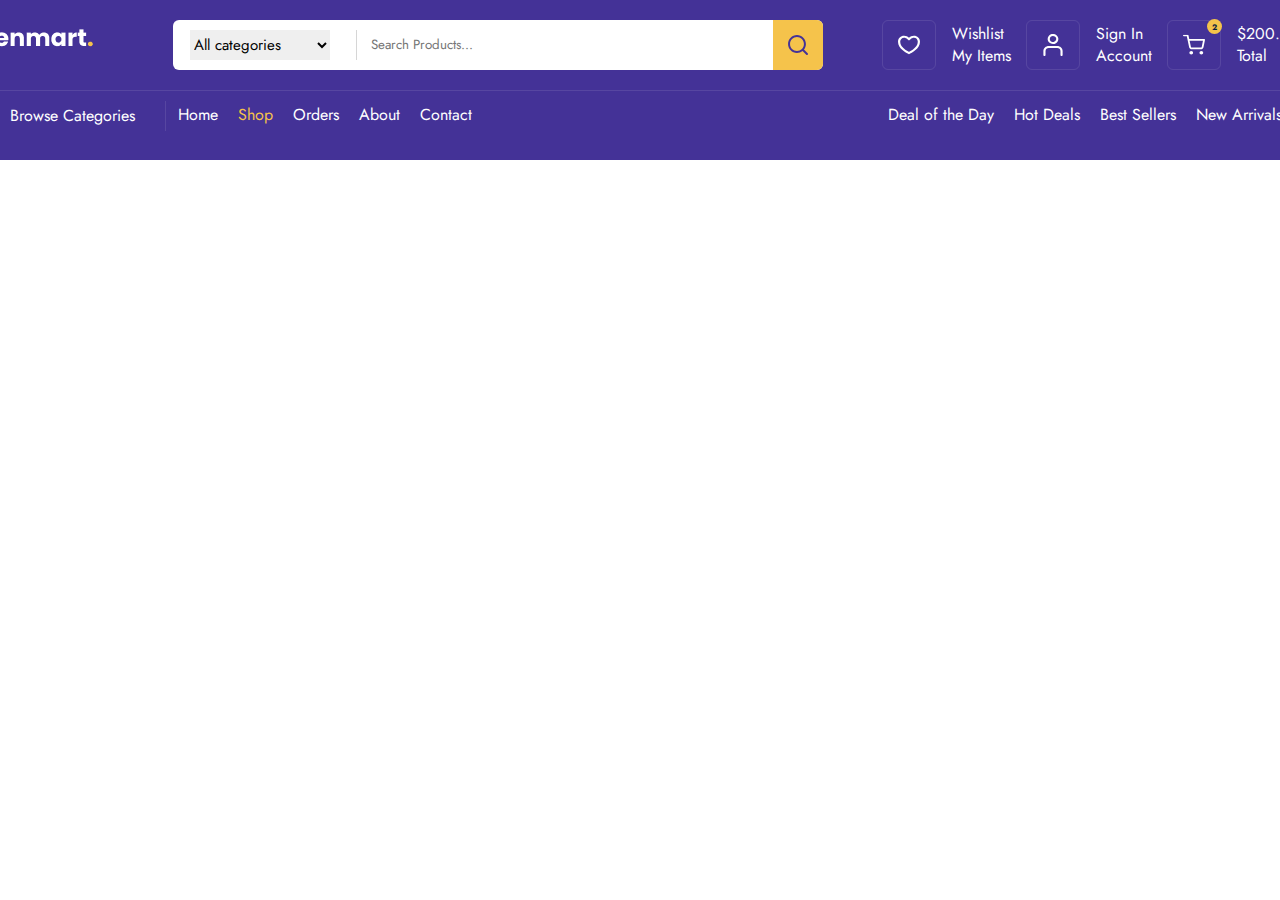
==== index.html @ 422a4bf3 "o'zgartirdim" ====
<!DOCTYPE html>
<html lang="en">
  <head>
    <meta charset="UTF-8" />
    <meta name="viewport" content="width=device-width, initial-scale=1.0" />
    <title>Zenmart</title>
    <link rel="stylesheet" href="./public/css/command.css" />
    <link rel="preconnect" href="https://fonts.googleapis.com">
<link rel="preconnect" href="https://fonts.gstatic.com" crossorigin>
<link href="https://fonts.googleapis.com/css2?family=Bona+Nova+SC:ital,wght@0,400;0,700;1,400&family=Dancing+Script:wght@400..700&family=Jost:ital,wght@0,100..900;1,100..900&family=Roboto:ital,wght@0,100..900;1,100..900&display=swap" rel="stylesheet">
    <link rel="stylesheet" href="./public/css/home.css" />
    
  </head>
  <body>
    <div class="navbar_frame">
      <div class="container">
        <div class="navbar_top">
          <a href="">
            <img src="./zenmart_products/images/icons/logo.png" alt="" />
          </a>
          <div class="nav_search_frame">
            <div class="search_box">
              <div class="category_list">
                <select>
                  <option value="" selected>All categories</option>
                  <option value="">Computer</option>
                </select>
              </div>
              <input type="search" placeholder="Search Products..." />
            </div>
            <div class="search_icon_box">
              <img src="./public/images/search.svg" alt="">
            </div>
          </div>
          <div class="nav_top_menu">
            <a href="">
              <div class="top_menu_box">
                <div class="box_icon_box">
                  <img src="./public/images/heart.svg" alt="">
                </div>
                <div class="box_info_box">
                  <span>Wishlist</span>
                  <strong>My Items</strong>
                </div>
              </div>
            </a> <a href="">
              <div class="top_menu_box">
                <div class="box_icon_box">
                  <img src="./public/images/icon.svg" alt="">
                </div>
                <div class="box_info_box">
                  <span>Sign In</span>
                  <strong>Account</strong>
                </div>
              </div>
            </a> <a href="">
              <div class="top_menu_box">
                <div class="box_icon_box">
                  <div class="basket_count">2</div>
                  <img src="./public/images/cart.svg" alt="">
                </div>
                <div class="box_info_box">
                  <span>$200.99</span>
                  <strong>Total</strong>
                </div>
                </div>
              </div>
          </div>
          <div class="navbar_bott">
            <div class="navbar_bott_menu_box">
              <div class="browse_box">
                <img src="./public/images/Group 44.svg" alt="">
                <span>Browse Categories</span>
              </div>
              <div class="navbar_route_menu">
                <div class="route_menu">
                  <a href="">Home</a>
                </div>
                <div class="route_menu">
                  <a href="" class="active">Shop</a>
                </div>
                <div class="route_menu">
                  <a href="">Orders</a>
                </div>
                <div class="route_menu">
                  <a href="">About</a>
                </div>
                <div class="route_menu">
                  <a href="">Contact</a>
                </div>
              </div>
              <div class="sorting_menu">
                <span>Deal of the Day</span>
                <span>Hot Deals</span>
                <span>Best Sellers</span>
                <span>New Arrivals</span>
              </div>
            </div>
            </div>
          </div>
        </div>
      </div>
   </body>
</html>
---- public/css/command.css ----
html,
body {
  margin: 0;
  peding: 0;
}

a{
    text-decoration: none;
}

p{
    margin: 0;
}
---- public/css/home.css ----
.navbar_frame{
    position: relative;
    width: 100%;
    height: 160px;

    display: flex;
    flex-direction: column;
    align-items: center;
    
    background: rgb(68, 50, 151);
}

.container{
    position: relative;
    padding: 20px 0px 14px;
    width: 1320px;
    height: auto;
    
    display: flex;
    flex-direction:column;
}

.navbar_top{
    width: 100%;
    height: 50px;

    display: flex;
    flex-direction: row;
}


.navbar_top > a img{
    margin-right: 76px;
    width: 117px;
    height: 36px;
}

.navbar_top .nav_search_frame{
    width: 650px;
    height: 50px;

    display: flex;
    flex-direction: row;
    align-items: center;
    border-radius: 6px;

    background: #fff;
}

.navbar_top .search_box{
    padding: 10px 17px;
    width: auto;
    height: auto;
    
    display: flex;
    flex-direction: row;
    align-items: center;
}

.search_box .category_list{
    width: 166px;
    height: 30px;

    display: flex;
    flex-direction: row;
    align-items: center;

    border-right: 1px solid rgb(214, 214, 214);
}

.category_list select{
    width: 140px;
    height: 30px;

    border: none;
    outline: none;

    font-family: Jost;
    font-size: 15px;
    font-weight: 400;
    line-height: 22px;
    letter-spacing: 0%;
    text-align: left

    color: rgb(4, 30, 66);
}

.search_box input{
    width: 387px;
    height: 22px;
    margin-left: 12px;
    border: none;
    outline: none;

    font-family: Jost;
    ont-size: 15px;
    font-weight: 400;
    line-height: 22px;
    etter-spacing: 0%;
    text-align: left;
    
    color: rgb(98, 105, 116);
}

.nav_search_frame .search_icon_box{
    width: 50px;
    height: 50px;
    border-radius: 0px 6px 6px 0px;
    display: flex;

    justify-content: center;
    align-items: center;
    background:#F5C34B; 
}

.search_icon_box img{
    width: 20px;
    height: 20px;
}

.navbar_top .nav_top_menu{
    margin-left: 59px;
    width: 416px;
    height: 50px;


    display: flex;
    flex-direction: row;
    justify-content: space-between;
}

.nav_top_menu .top_menu_box{
    display: flex;
    flex-direction: row;
    align-items: center;
    cursor: pointer;
}

.top_menu_box .box_icon_box{
    position: relative;
    margin-right: 16px;
    width: 54px;
    height: 50px;

    display: flex;
    justify-content: center;
    align-items: center;

    box-sizing: border-box;
    border-radius: 6px;
    border: 1px solid rgba(255, 255, 255, 0.1);
}

.box_icon_box img{
    width: 22px;
    height: 22px;
}

.top_menu_box .box_info_box{
    display: flex;
    flex-direction: column;
}

.box_info_box span {
font-family: Jost;
font-size: 16px;
font-weight: 400;
line-height: 22px;
letter-spacing: 0%;
text-align: left;

color: rgb(255, 255, 255);
}

.box_info_box strong{
    font-family: Jost;
    font-size: 16px;
    font-weight: 400;
    line-height: 22px;
    letter-spacing: 0%;
    text-align: left;

    color: rgb(255, 255, 255);
}

.box_icon_box .basket_count{
    position: absolute;
    width:15px;
    height: 15px;
    top: -2px;
    right: -2px;

    display: flex;
    align-items: center;
    justify-content: center;
    border-radius: 50%;

    
    font-family: Jost;
    font-size: 8px;
    font-weight: 700;
    line-height: 10px;
    letter-spacing: 0%;
    text-align: left;

    color: rgb(11, 30, 64);
    background: rgb(245, 195, 75);
}

              /* NAVBAR_BOTT*/

    .navbar_bott{
        margin-top: 20px;
        width: 100%;
        height: 40px;

        display: flex;
        flex-direction: row;

        border-top: 1px solid #5746a1;
    }    
    
    .navbar_bott .navbar_bott_menu_box{
        margin-top: 10px;
        width: auto;
        height: auto;

        display: flex;
        flex-direction: row;
    }

    .navbar_bott_menu_box .browse_box{
        width: 185px;
        height: 30px;

        display: flex;
        flex-direction: row;
        align-items: center;

        border-right: 1px solid  #5746a1;
    }

    .browse_box img{
        margin-right: 10px;
        width: 20px;
        height: 18px;
    }

    .browse_box span{
        font-family: Jost;
        font-size: 16px;
        font-weight: 400;
        line-height: 28px;
        letter-spacing: 0%;
        text-align: left;  

        color: rgb(255, 255, 255);
    }

    .navbar_bott_menu_box .navbar_route_menu{
        margin-left: 12px;
        width: 690px;
        display: flex;
        flex-direction: row;
    }

    .navbar_route_menu .route_menu{
        margin-right: 20px;
        width: auto;
        height: 41px;

        display: flex;
    }

    .route_menu a{
        font-family: Jost;
        font-size: 16px;
        font-weight: 400;
        line-height: 28px;
        letter-spacing: 0%;
        text-align: left;

        color: rgb(255, 255, 255);
}

.route_menu a.active{
    color: #f5c34b;
    }

    .navbar_bott_menu_box .sorting_menu{
        display: flex;
        flex-direction: row;
    }

    .sorting_menu span{
        margin-left: 20px;
        font-family: Jost;
        font-size: 16px;
        font-weight: 400;
        line-height: 28px;
        letter-spacing: 0%;
    
        color: rgb(255, 255, 255)
    }
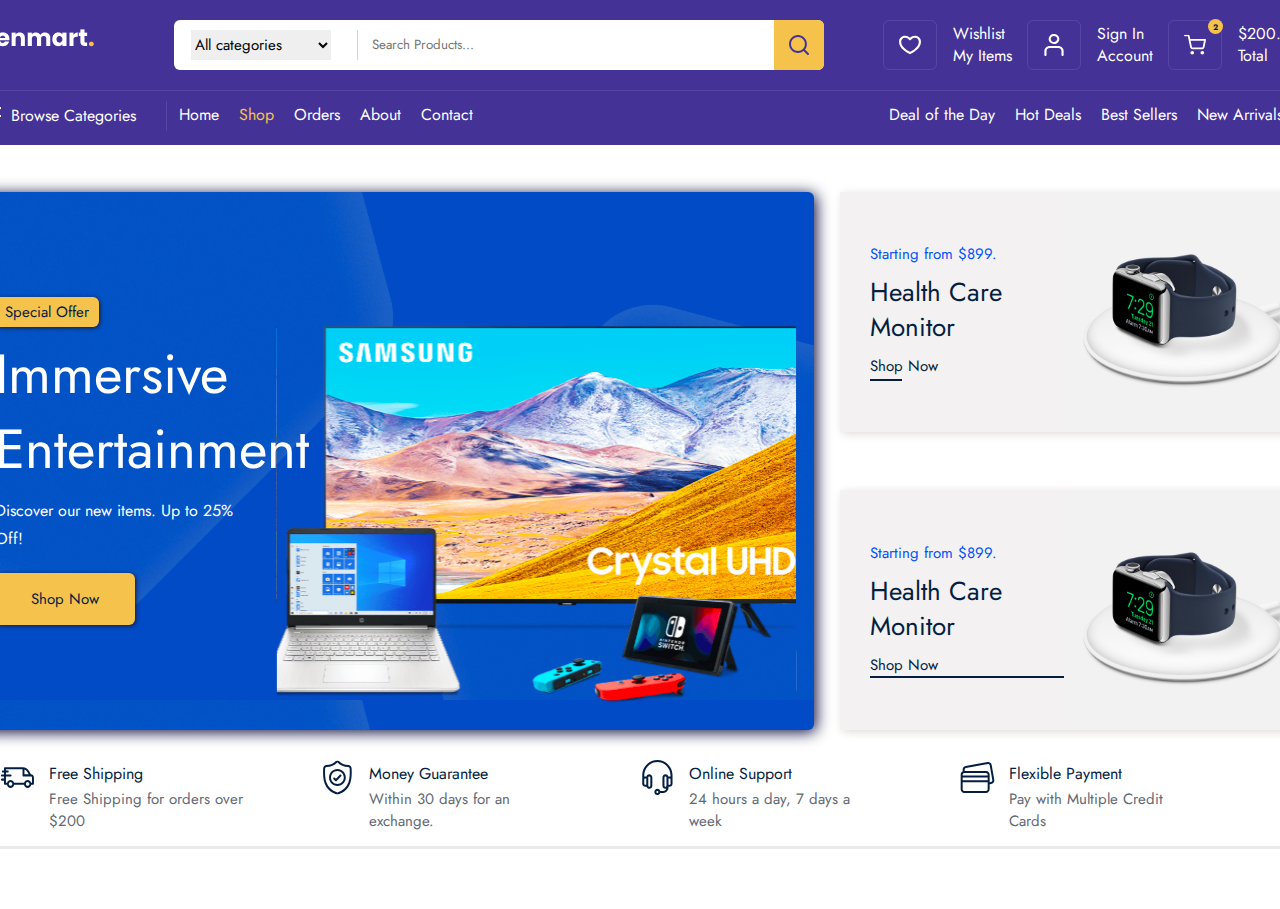
==== commit 65d6b99a: "feat: completed service section viwe" ====
--- a/index.html
+++ b/index.html
@@ -9,7 +9,7 @@
 <link rel="preconnect" href="https://fonts.gstatic.com" crossorigin>
 <link href="https://fonts.googleapis.com/css2?family=Bona+Nova+SC:ital,wght@0,400;0,700;1,400&family=Dancing+Script:wght@400..700&family=Jost:ital,wght@0,100..900;1,100..900&family=Roboto:ital,wght@0,100..900;1,100..900&display=swap" rel="stylesheet">
     <link rel="stylesheet" href="./public/css/home.css" />
-    
+    <link rel="stylesheet" href="./public/css/command.css"/>
   </head>
   <body>
     <div class="navbar_frame">
@@ -100,5 +100,79 @@
           </div>
         </div>
       </div>
+      </div>
+      <div class="home_page">
+        <div class="header_frame">
+          <div class="container">
+            <div class="header_left">
+              <div class="header_content">
+                <div>
+                  Special Offer
+                </div>
+                <span>Immersive Entertainment</span>
+                <p>Discover our new items. Up to 25% <br> Off!</p>
+                <a href="">Shop Now</a>
+                <img src="./zenmart_products/images/icons/header_img.svg" alt="">
+              </div>
+            </div>
+            <div class="header_right">
+              <div class="header_box">
+                <div class="box_left">
+                  <span>Starting from $899.</span>
+                  <p>Health Care <br>Monitor</p>
+                  <a href="">Shop Now</a>
+                  <div class="bottom_line"></div>
+                </div>
+                <div class="box_right">
+                  <img src="./zenmart_products/images/icons/smart_watch.svg" alt="">
+                </div>
+              </div>
+              <div class="header_box">
+                <div class="box_left">
+                  <span>Starting from $899.</span>
+                  <p>Health Care <br>Monitor</p>
+                  <a href="">Shop Now</a>
+                  <div class="bottom_line2"></div>
+                </div>
+                <div class="box_right">
+                  <img src="./zenmart_products/images/icons/smart_watch.svg" alt="">
+                </div>
+              </div>
+            </div>
+          </div>
+        </div>
+        <div class="service_frame">
+          <div class="container">
+            <div class="service_box">
+              <img src="./zenmart_products/images/icons/track.svg" alt="">
+              <div class="service_content">
+                <span>Free Shipping</span>
+                <p>Free Shipping for orders over <br>$200</p>
+              </div>
+            </div>
+            <div class="service_box">
+              <img src="./zenmart_products/images/icons/money_guarantee.svg" alt="">
+              <div class="service_content">
+                <span>Money Guarantee</span>
+                <p>Within 30 days for an <br>exchange.</p>
+              </div>
+            </div>
+            <div class="service_box">
+              <img src="./zenmart_products/images/icons/support.svg" alt="">
+              <div class="service_content">
+                <span>Online Support</span>
+                <p>24 hours a day, 7 days a <br>week</p>
+              </div>
+            </div>
+            <div class="service_box">
+              <img src="./zenmart_products/images/icons/payment.svg" alt="">
+              <div class="service_content">
+                <span>Flexible Payment</span>
+                <p>Pay with Multiple Credit <br>Cards</p>
+              </div>
+            </div>
+          </div>
+        </div>
+      </div>
    </body>
 </html>
--- a/public/css/command.css
+++ b/public/css/command.css
@@ -12,3 +12,311 @@
     margin: 0;
 }
 
+
+.container{
+  position: relative;
+  width: 1320px;
+  height: auto;
+  display: flex;
+}
+
+
+                  /**************NAVBAR***************/
+.navbar_frame{
+  position: relative;
+  width: 100%;
+  height: 145px;
+
+  display: flex;
+  flex-direction: row;
+  justify-content: center;
+  background: rgb(68, 50, 151);
+}
+
+.navbar_frame .container{
+  padding: 20px 0px 14px;
+  flex-direction:column;
+}
+
+.navbar_frame .navbar_top{
+  width: 100%;
+  height: 50px;
+
+  display: flex;
+  flex-direction: row;
+}
+
+
+.navbar_frame .navbar_top > a img{
+  margin-right: 76px;
+  width: 117px;
+  height: 36px;
+}
+
+.navbar_frame .navbar_top .nav_search_frame{
+  width: 650px;
+  height: 50px;
+
+  display: flex;
+  flex-direction: row;
+  align-items: center;
+  border-radius: 6px;
+
+  background: #fff;
+}
+
+.navbar_frame .navbar_top .search_box{
+  padding: 10px 17px;
+  width: auto;
+  height: auto;
+  
+  display: flex;
+  flex-direction: row;
+  align-items: center;
+}
+
+.navbar_frame .search_box .category_list{
+  width: 166px;
+  height: 30px;
+
+  display: flex;
+  flex-direction: row;
+  align-items: center;
+
+  border-right: 1px solid rgb(214, 214, 214);
+}
+
+.navbar_frame .category_list select{
+  width: 140px;
+  height: 30px;
+
+  border: none;
+  outline: none;
+
+  font-family: Jost;
+  font-size: 15px;
+  font-weight: 400;
+  line-height: 22px;
+  letter-spacing: 0%;
+  text-align: left
+
+  color: rgb(4, 30, 66);
+}
+
+.navbar_frame .search_box input{
+  width: 387px;
+  height: 22px;
+  margin-left: 12px;
+  border: none;
+  outline: none;
+
+  font-family: Jost;
+  ont-size: 15px;
+  font-weight: 400;
+  line-height: 22px;
+  etter-spacing: 0%;
+  text-align: left;
+  
+  color: rgb(98, 105, 116);
+}
+
+.navbar_frame .nav_search_frame .search_icon_box{
+  width: 50px;
+  height: 50px;
+  border-radius: 0px 6px 6px 0px;
+  display: flex;
+
+  justify-content: center;
+  align-items: center;
+  background:#F5C34B; 
+}
+
+.navbar_frame .search_icon_box img{
+  width: 20px;
+  height: 20px;
+}
+
+.navbar_frame .navbar_top .nav_top_menu{
+  margin-left: 59px;
+  width: 416px;
+  height: 50px;
+
+
+  display: flex;
+  flex-direction: row;
+  justify-content: space-between;
+}
+
+.navbar_frame .nav_top_menu .top_menu_box{
+  display: flex;
+  flex-direction: row;
+  align-items: center;
+  cursor: pointer;
+}
+
+.navbar_frame .top_menu_box .box_icon_box{
+  position: relative;
+  margin-right: 16px;
+  width: 54px;
+  height: 50px;
+
+  display: flex;
+  justify-content: center;
+  align-items: center;
+
+  box-sizing: border-box;
+  border-radius: 6px;
+  border: 1px solid rgba(255, 255, 255, 0.1);
+}
+
+.navbar_frame .box_icon_box img{
+  width: 22px;
+  height: 22px;
+}
+
+.navbar_frame .top_menu_box .box_info_box{
+  display: flex;
+  flex-direction: column;
+}
+
+.navbar_frame .box_info_box span {
+font-family: Jost;
+font-size: 16px;
+font-weight: 400;
+line-height: 22px;
+letter-spacing: 0%;
+text-align: left;
+
+color: rgb(255, 255, 255);
+}
+
+.navbar_frame .box_info_box strong{
+  font-family: Jost;
+  font-size: 16px;
+  font-weight: 400;
+  line-height: 22px;
+  letter-spacing: 0%;
+  text-align: left;
+
+  color: rgb(255, 255, 255);
+}
+
+.navbar_frame .box_icon_box .basket_count{
+  position: absolute;
+  width:15px;
+  height: 15px;
+  top: -2px;
+  right: -2px;
+
+  display: flex;
+  align-items: center;
+  justify-content: center;
+  border-radius: 50%;
+
+  
+  font-family: Jost;
+  font-size: 8px;
+  font-weight: 700;
+  line-height: 10px;
+  letter-spacing: 0%;
+  text-align: left;
+
+  color: rgb(11, 30, 64);
+  background: rgb(245, 195, 75);
+}
+
+          
+
+.navbar_frame .navbar_bott{
+      margin-top: 20px;
+      width: 100%;
+      height: 40px;
+
+      display: flex;
+      flex-direction: row;
+
+      border-top: 1px solid #5746a1;
+  }    
+  
+  .navbar_frame .navbar_bott .navbar_bott_menu_box{
+      margin-top: 10px;
+      width: auto;
+      height: auto;
+
+      display: flex;
+      flex-direction: row;
+  }
+
+  .navbar_frame .navbar_bott_menu_box .browse_box{
+      width: 185px;
+      height: 30px;
+
+      display: flex;
+      flex-direction: row;
+      align-items: center;
+
+      border-right: 1px solid  #5746a1;
+  }
+
+  .navbar_frame .browse_box img{
+      margin-right: 10px;
+      width: 20px;
+      height: 18px;
+  }
+
+  .navbar_frame .browse_box span{
+      font-family: Jost;
+      font-size: 16px;
+      font-weight: 400;
+      line-height: 28px;
+      letter-spacing: 0%;
+      text-align: left;  
+
+      color: rgb(255, 255, 255);
+  }
+
+  .navbar_frame .navbar_bott_menu_box .navbar_route_menu{
+      margin-left: 12px;
+      width: 690px;
+      display: flex;
+      flex-direction: row;
+  }
+
+  .navbar_frame .navbar_route_menu .route_menu{
+      margin-right: 20px;
+      width: auto;
+      height: 41px;
+
+      display: flex;
+  }
+
+  .navbar_frame .route_menu a{
+      font-family: Jost;
+      font-size: 16px;
+      font-weight: 400;
+      line-height: 28px;
+      letter-spacing: 0%;
+      text-align: left;
+
+      color: rgb(255, 255, 255);
+}
+
+.navbar_frame .route_menu a.active{
+  color: #f5c34b;
+  }
+
+  .navbar_frame .navbar_bott_menu_box .sorting_menu{
+      display: flex;
+      flex-direction: row;
+  }
+
+  .navbar_frame .sorting_menu span{
+      margin-left: 20px;
+      font-family: Jost;
+      font-size: 16px;
+      font-weight: 400;
+      line-height: 28px;
+      letter-spacing: 0%;
+  
+      color: rgb(255, 255, 255)
+  }
--- a/public/css/home.css
+++ b/public/css/home.css
@@ -1,304 +1,250 @@
-.navbar_frame{
-    position: relative;
+.home_page{
+    padding-bottom: 60px;
+    display: flex;
+    flex-direction: column;
+}
+
+.header_frame{
+    position: relative;
+    margin-top: 47px;
     width: 100%;
-    height: 160px;
-
-    display: flex;
-    flex-direction: column;
+    height: auto;
+
+    display: flex;
+    justify-content:center;
+}
+
+.header_frame .container{
+    flex-direction: row;
+}
+
+.header_frame .container .header_left{
+    position: relative;
+    width: 875px;
+    padding: 15px;
+    height: 508px;
+
+    border-radius: 6px;
+    box-shadow: 2px 2px 15px rgb(5, 5, 58);
+    
+    background-color: rgb(3, 66, 160); ;
+    background-image: url(..//images/zenmart_products/images/icons/header_bg.svg);
+}
+
+
+.header_frame .header_left .header_content {
+    margin-top: 90px;
+    display: flex;
+    flex-direction: column;
+}
+
+.header_frame .header_content div {
+    width: 104px;
+    height: 30px;
+    display: flex;
+    justify-content: center;
     align-items: center;
-    
-    background: rgb(68, 50, 151);
-}
-
-.container{
-    position: relative;
-    padding: 20px 0px 14px;
-    width: 1320px;
+
+    border-radius: 6px;
+    background: rgb(245, 195, 75);
+    box-shadow: 1px 1px 4px rgb(25, 25, 46);
+
+    font-family: Jost;
+    font-size: 15px;
+    font-weight: 400;
+    line-height: 22px;
+    color: rgb(4, 30, 66);
+}
+
+.header_frame .header_content span {
+    margin-top: 10px;
+    width: 428px;
+
+    font-family: Jost;
+    font-style: normal;
+    font-weight: 488px;
+    font-size: 55px;
+    line-height: 75px;
+
+    color: rgb(255, 255, 255);
+}
+
+.header_frame .header_content p {
+    margin-top: 10px;
+    font-family: Jost;
+    font-style: normal;
+    font-weight: 488px;
+    font-size: 16px;
+    line-height: 28px;
+    
+    color: rgb(255, 255, 255);
+}
+
+.header_frame .header_content a {
+    margin-top: 20px;
+    width: 140px;
+    height: 52px;
+
+    display: flex;
+    align-items: center;
+    justify-content: center;
+    border-radius: 6px;
+    background: rgb(245, 195, 75);
+
+    font-family: Jost;
+    font-style: normal;
+    font-weight: 500px;
+    font-size: 15px;
+    line-height: 22px;
+
+    box-shadow: 1px 1px 4px rgb(25, 25, 46);
+
+    color: #041e42;
+}
+
+.header_frame .header_content img {
+    position: absolute;
+    right: 17px;
+    
+    
+}
+
+.header_frame .container .header_right {
+    position: relative;
+    margin-left: 26px;
+    display: flex;
+    flex-direction: column;
+    justify-content: space-between;
+}
+
+.header_frame .header_right .header_box {
+    width: 460px;
+    height: 240px;
+    display: flex;
+    flex-direction: row;
+
+    box-shadow: 2px 2px 10px rgb(223, 220, 214);
+    border-radius: 2px;
+
+    background: rgb(243, 241, 241);
+}
+
+
+.header_frame .header_right .box_left {
+    margin-left: 30px;
+    width: 50%;
+
+    display: flex;
+    flex-direction: column;
+    justify-content: center;
+}
+
+.header_frame .box_left span {
+    font-family: Jost;
+    font-style: normal;
+    font-size: 15px;
+    font-weight: 400;
+    line-height: 22px;
+
+color: rgb(0, 83, 246);
+}
+
+.header_frame .box_left p {
+    margin: 10px 0px;
+    font-family: Jost;
+    font-style: normal;
+    font-size: 26px;
+    font-weight: 400;
+    line-height: 35px;
+
+    color: rgb(4, 30, 66);
+}
+
+.header_frame .box_left a {
+    font-family: Jost;
+    font-size: 15px;
+    font-weight: 400;
+    line-height: 22px;
+
+    color: rgb(4, 30, 66);
+}
+
+.header_frame .box_left .bottom_line {
+    margin-top: 2.5px;
+    width: 32px;
+    height: 2px;
+
+    background: rgb(4, 30, 66);
+}
+
+.box_left .bottom_line2 {
+    width:auto;
+    height: 2.5px;
+
+    background: rgb(4, 30, 66);
+}
+
+.
+
+.header_frame .header_box .box_right {
+    width: 50%;
+}
+
+.header_frame .box_left img {
+    width: 100%;
+    height: 100%;
+}
+
+.home_page .service_frame {
+    position: relative;
+    margin-top: 30px;
+    width: 100%;
     height: auto;
-    
-    display: flex;
-    flex-direction:column;
-}
-
-.navbar_top{
-    width: 100%;
-    height: 50px;
-
-    display: flex;
-    flex-direction: row;
-}
-
-
-.navbar_top > a img{
-    margin-right: 76px;
-    width: 117px;
-    height: 36px;
-}
-
-.navbar_top .nav_search_frame{
-    width: 650px;
-    height: 50px;
-
-    display: flex;
-    flex-direction: row;
-    align-items: center;
-    border-radius: 6px;
-
-    background: #fff;
-}
-
-.navbar_top .search_box{
-    padding: 10px 17px;
-    width: auto;
-    height: auto;
-    
-    display: flex;
-    flex-direction: row;
-    align-items: center;
-}
-
-.search_box .category_list{
-    width: 166px;
-    height: 30px;
-
-    display: flex;
-    flex-direction: row;
-    align-items: center;
-
-    border-right: 1px solid rgb(214, 214, 214);
-}
-
-.category_list select{
-    width: 140px;
-    height: 30px;
-
-    border: none;
-    outline: none;
-
-    font-family: Jost;
-    font-size: 15px;
-    font-weight: 400;
-    line-height: 22px;
-    letter-spacing: 0%;
-    text-align: left
-
-    color: rgb(4, 30, 66);
-}
-
-.search_box input{
-    width: 387px;
-    height: 22px;
-    margin-left: 12px;
-    border: none;
-    outline: none;
-
-    font-family: Jost;
-    ont-size: 15px;
-    font-weight: 400;
-    line-height: 22px;
-    etter-spacing: 0%;
-    text-align: left;
-    
+
+    display: flex;
+    justify-content: center;
+}
+
+.service_frame .container {
+    flex-direction: row;
+}
+
+.container .service_box {
+    width: 25%;
+    height: 86px;
+
+    display: flex;
+    flex-direction: row;
+    
+    border-bottom: 3px solid #c5b9b94d;
+}
+
+.service_box img {
+    width: 35px;
+    height: 35px;
+}
+
+.service_box .service_content {
+    margin-left: 14px;
+    display: flex;
+    flex-direction: column;   
+}
+
+.service_content span {
+    
+    font-family: Jost;
+    font-size: 16px;
+    font-weight: 400;
+    line-height: 28px;
+
+    color: rgb(4, 30, 66);
+}
+
+.service_content p{
+    font-family: Jost;
+    font-size: 15px;
+    font-weight: 400;
+    line-height: 22px;
+
     color: rgb(98, 105, 116);
 }
-
-.nav_search_frame .search_icon_box{
-    width: 50px;
-    height: 50px;
-    border-radius: 0px 6px 6px 0px;
-    display: flex;
-
-    justify-content: center;
-    align-items: center;
-    background:#F5C34B; 
-}
-
-.search_icon_box img{
-    width: 20px;
-    height: 20px;
-}
-
-.navbar_top .nav_top_menu{
-    margin-left: 59px;
-    width: 416px;
-    height: 50px;
-
-
-    display: flex;
-    flex-direction: row;
-    justify-content: space-between;
-}
-
-.nav_top_menu .top_menu_box{
-    display: flex;
-    flex-direction: row;
-    align-items: center;
-    cursor: pointer;
-}
-
-.top_menu_box .box_icon_box{
-    position: relative;
-    margin-right: 16px;
-    width: 54px;
-    height: 50px;
-
-    display: flex;
-    justify-content: center;
-    align-items: center;
-
-    box-sizing: border-box;
-    border-radius: 6px;
-    border: 1px solid rgba(255, 255, 255, 0.1);
-}
-
-.box_icon_box img{
-    width: 22px;
-    height: 22px;
-}
-
-.top_menu_box .box_info_box{
-    display: flex;
-    flex-direction: column;
-}
-
-.box_info_box span {
-font-family: Jost;
-font-size: 16px;
-font-weight: 400;
-line-height: 22px;
-letter-spacing: 0%;
-text-align: left;
-
-color: rgb(255, 255, 255);
-}
-
-.box_info_box strong{
-    font-family: Jost;
-    font-size: 16px;
-    font-weight: 400;
-    line-height: 22px;
-    letter-spacing: 0%;
-    text-align: left;
-
-    color: rgb(255, 255, 255);
-}
-
-.box_icon_box .basket_count{
-    position: absolute;
-    width:15px;
-    height: 15px;
-    top: -2px;
-    right: -2px;
-
-    display: flex;
-    align-items: center;
-    justify-content: center;
-    border-radius: 50%;
-
-    
-    font-family: Jost;
-    font-size: 8px;
-    font-weight: 700;
-    line-height: 10px;
-    letter-spacing: 0%;
-    text-align: left;
-
-    color: rgb(11, 30, 64);
-    background: rgb(245, 195, 75);
-}
-
-              /* NAVBAR_BOTT*/
-
-    .navbar_bott{
-        margin-top: 20px;
-        width: 100%;
-        height: 40px;
-
-        display: flex;
-        flex-direction: row;
-
-        border-top: 1px solid #5746a1;
-    }    
-    
-    .navbar_bott .navbar_bott_menu_box{
-        margin-top: 10px;
-        width: auto;
-        height: auto;
-
-        display: flex;
-        flex-direction: row;
-    }
-
-    .navbar_bott_menu_box .browse_box{
-        width: 185px;
-        height: 30px;
-
-        display: flex;
-        flex-direction: row;
-        align-items: center;
-
-        border-right: 1px solid  #5746a1;
-    }
-
-    .browse_box img{
-        margin-right: 10px;
-        width: 20px;
-        height: 18px;
-    }
-
-    .browse_box span{
-        font-family: Jost;
-        font-size: 16px;
-        font-weight: 400;
-        line-height: 28px;
-        letter-spacing: 0%;
-        text-align: left;  
-
-        color: rgb(255, 255, 255);
-    }
-
-    .navbar_bott_menu_box .navbar_route_menu{
-        margin-left: 12px;
-        width: 690px;
-        display: flex;
-        flex-direction: row;
-    }
-
-    .navbar_route_menu .route_menu{
-        margin-right: 20px;
-        width: auto;
-        height: 41px;
-
-        display: flex;
-    }
-
-    .route_menu a{
-        font-family: Jost;
-        font-size: 16px;
-        font-weight: 400;
-        line-height: 28px;
-        letter-spacing: 0%;
-        text-align: left;
-
-        color: rgb(255, 255, 255);
-}
-
-.route_menu a.active{
-    color: #f5c34b;
-    }
-
-    .navbar_bott_menu_box .sorting_menu{
-        display: flex;
-        flex-direction: row;
-    }
-
-    .sorting_menu span{
-        margin-left: 20px;
-        font-family: Jost;
-        font-size: 16px;
-        font-weight: 400;
-        line-height: 28px;
-        letter-spacing: 0%;
-    
-        color: rgb(255, 255, 255)
-    }
--- a/public/css/command.css
+++ b/public/css/command.css
@@ -12,3 +12,311 @@
     margin: 0;
 }
 
+
+.container{
+  position: relative;
+  width: 1320px;
+  height: auto;
+  display: flex;
+}
+
+
+                  /**************NAVBAR***************/
+.navbar_frame{
+  position: relative;
+  width: 100%;
+  height: 145px;
+
+  display: flex;
+  flex-direction: row;
+  justify-content: center;
+  background: rgb(68, 50, 151);
+}
+
+.navbar_frame .container{
+  padding: 20px 0px 14px;
+  flex-direction:column;
+}
+
+.navbar_frame .navbar_top{
+  width: 100%;
+  height: 50px;
+
+  display: flex;
+  flex-direction: row;
+}
+
+
+.navbar_frame .navbar_top > a img{
+  margin-right: 76px;
+  width: 117px;
+  height: 36px;
+}
+
+.navbar_frame .navbar_top .nav_search_frame{
+  width: 650px;
+  height: 50px;
+
+  display: flex;
+  flex-direction: row;
+  align-items: center;
+  border-radius: 6px;
+
+  background: #fff;
+}
+
+.navbar_frame .navbar_top .search_box{
+  padding: 10px 17px;
+  width: auto;
+  height: auto;
+  
+  display: flex;
+  flex-direction: row;
+  align-items: center;
+}
+
+.navbar_frame .search_box .category_list{
+  width: 166px;
+  height: 30px;
+
+  display: flex;
+  flex-direction: row;
+  align-items: center;
+
+  border-right: 1px solid rgb(214, 214, 214);
+}
+
+.navbar_frame .category_list select{
+  width: 140px;
+  height: 30px;
+
+  border: none;
+  outline: none;
+
+  font-family: Jost;
+  font-size: 15px;
+  font-weight: 400;
+  line-height: 22px;
+  letter-spacing: 0%;
+  text-align: left
+
+  color: rgb(4, 30, 66);
+}
+
+.navbar_frame .search_box input{
+  width: 387px;
+  height: 22px;
+  margin-left: 12px;
+  border: none;
+  outline: none;
+
+  font-family: Jost;
+  ont-size: 15px;
+  font-weight: 400;
+  line-height: 22px;
+  etter-spacing: 0%;
+  text-align: left;
+  
+  color: rgb(98, 105, 116);
+}
+
+.navbar_frame .nav_search_frame .search_icon_box{
+  width: 50px;
+  height: 50px;
+  border-radius: 0px 6px 6px 0px;
+  display: flex;
+
+  justify-content: center;
+  align-items: center;
+  background:#F5C34B; 
+}
+
+.navbar_frame .search_icon_box img{
+  width: 20px;
+  height: 20px;
+}
+
+.navbar_frame .navbar_top .nav_top_menu{
+  margin-left: 59px;
+  width: 416px;
+  height: 50px;
+
+
+  display: flex;
+  flex-direction: row;
+  justify-content: space-between;
+}
+
+.navbar_frame .nav_top_menu .top_menu_box{
+  display: flex;
+  flex-direction: row;
+  align-items: center;
+  cursor: pointer;
+}
+
+.navbar_frame .top_menu_box .box_icon_box{
+  position: relative;
+  margin-right: 16px;
+  width: 54px;
+  height: 50px;
+
+  display: flex;
+  justify-content: center;
+  align-items: center;
+
+  box-sizing: border-box;
+  border-radius: 6px;
+  border: 1px solid rgba(255, 255, 255, 0.1);
+}
+
+.navbar_frame .box_icon_box img{
+  width: 22px;
+  height: 22px;
+}
+
+.navbar_frame .top_menu_box .box_info_box{
+  display: flex;
+  flex-direction: column;
+}
+
+.navbar_frame .box_info_box span {
+font-family: Jost;
+font-size: 16px;
+font-weight: 400;
+line-height: 22px;
+letter-spacing: 0%;
+text-align: left;
+
+color: rgb(255, 255, 255);
+}
+
+.navbar_frame .box_info_box strong{
+  font-family: Jost;
+  font-size: 16px;
+  font-weight: 400;
+  line-height: 22px;
+  letter-spacing: 0%;
+  text-align: left;
+
+  color: rgb(255, 255, 255);
+}
+
+.navbar_frame .box_icon_box .basket_count{
+  position: absolute;
+  width:15px;
+  height: 15px;
+  top: -2px;
+  right: -2px;
+
+  display: flex;
+  align-items: center;
+  justify-content: center;
+  border-radius: 50%;
+
+  
+  font-family: Jost;
+  font-size: 8px;
+  font-weight: 700;
+  line-height: 10px;
+  letter-spacing: 0%;
+  text-align: left;
+
+  color: rgb(11, 30, 64);
+  background: rgb(245, 195, 75);
+}
+
+          
+
+.navbar_frame .navbar_bott{
+      margin-top: 20px;
+      width: 100%;
+      height: 40px;
+
+      display: flex;
+      flex-direction: row;
+
+      border-top: 1px solid #5746a1;
+  }    
+  
+  .navbar_frame .navbar_bott .navbar_bott_menu_box{
+      margin-top: 10px;
+      width: auto;
+      height: auto;
+
+      display: flex;
+      flex-direction: row;
+  }
+
+  .navbar_frame .navbar_bott_menu_box .browse_box{
+      width: 185px;
+      height: 30px;
+
+      display: flex;
+      flex-direction: row;
+      align-items: center;
+
+      border-right: 1px solid  #5746a1;
+  }
+
+  .navbar_frame .browse_box img{
+      margin-right: 10px;
+      width: 20px;
+      height: 18px;
+  }
+
+  .navbar_frame .browse_box span{
+      font-family: Jost;
+      font-size: 16px;
+      font-weight: 400;
+      line-height: 28px;
+      letter-spacing: 0%;
+      text-align: left;  
+
+      color: rgb(255, 255, 255);
+  }
+
+  .navbar_frame .navbar_bott_menu_box .navbar_route_menu{
+      margin-left: 12px;
+      width: 690px;
+      display: flex;
+      flex-direction: row;
+  }
+
+  .navbar_frame .navbar_route_menu .route_menu{
+      margin-right: 20px;
+      width: auto;
+      height: 41px;
+
+      display: flex;
+  }
+
+  .navbar_frame .route_menu a{
+      font-family: Jost;
+      font-size: 16px;
+      font-weight: 400;
+      line-height: 28px;
+      letter-spacing: 0%;
+      text-align: left;
+
+      color: rgb(255, 255, 255);
+}
+
+.navbar_frame .route_menu a.active{
+  color: #f5c34b;
+  }
+
+  .navbar_frame .navbar_bott_menu_box .sorting_menu{
+      display: flex;
+      flex-direction: row;
+  }
+
+  .navbar_frame .sorting_menu span{
+      margin-left: 20px;
+      font-family: Jost;
+      font-size: 16px;
+      font-weight: 400;
+      line-height: 28px;
+      letter-spacing: 0%;
+  
+      color: rgb(255, 255, 255)
+  }
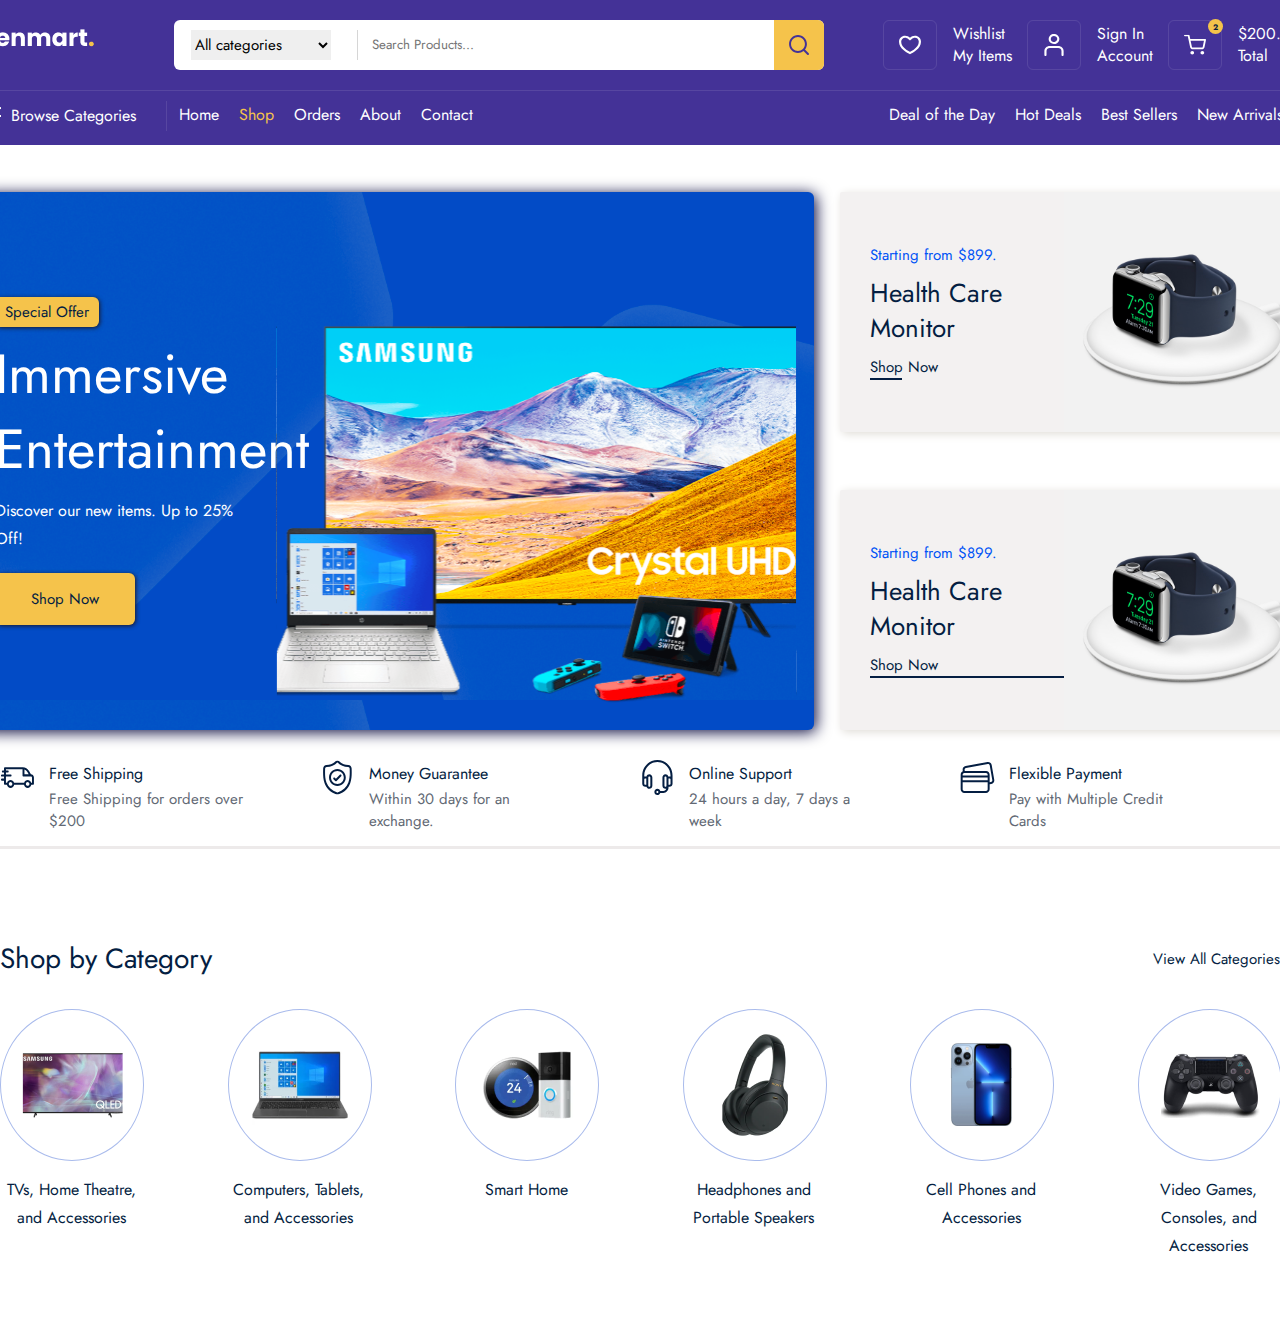
==== commit 04cb5190: "feat: completed category section viwe" ====
--- a/index.html
+++ b/index.html
@@ -173,6 +173,58 @@
             </div>
           </div>
         </div>
+        <div class="shop_category_frame">
+          <div class="container">
+            <div class="category_top">
+              <span>Shop by Category</span>
+              <a href="">View All Categories</a>
+            </div>
+            <div class="category_wrapper">
+              <div class="category_box">
+                <div class="category_img_box">
+                  <img src="./zenmart_products/images/category/tv.png" alt="">
+                </div>
+                <span>TVs, Home Theatre, 
+                  and Accessories</span>
+              </div>
+              <div class="category_box">
+                <div class="category_img_box">
+                  <img src="./zenmart_products/images/category/computer.png" alt="">
+                </div>
+                <span>Computers, Tablets, 
+                  and Accessories</span>
+              </div>
+              <div class="category_box">
+                <div class="category_img_box">
+                  <img src="./zenmart_products/images/category/smart.png" alt="">
+                </div>
+                <span>Smart
+                  Home</span>
+              </div>
+              <div class="category_box">
+                <div class="category_img_box">
+                  <img src="./zenmart_products/images/category/headphone.png" alt="">
+                </div>
+                <span>Headphones and 
+                  Portable Speakers</span>
+              </div>
+              <div class="category_box">
+                <div class="category_img_box">
+                  <img src="./zenmart_products/images/category/phone.png" alt="">
+                </div>
+                <span>Cell Phones and 
+                  Accessories</span>
+              </div>
+              <div class="category_box">
+                <div class="category_img_box">
+                  <img src="./zenmart_products/images/category/game.png" alt="">
+                </div>
+                <span>Video Games, Consoles, 
+                  and Accessories</span>
+              </div>
+            </div>
+          </div>
+        </div>
       </div>
    </body>
 </html>
--- a/public/css/command.css
+++ b/public/css/command.css
@@ -1,7 +1,7 @@
 html,
 body {
   margin: 0;
-  peding: 0;
+  padding: 0;
 }
 
 a{
--- a/public/css/home.css
+++ b/public/css/home.css
@@ -170,7 +170,6 @@
 }
 
 .header_frame .box_left .bottom_line {
-    margin-top: 2.5px;
     width: 32px;
     height: 2px;
 
@@ -179,7 +178,7 @@
 
 .box_left .bottom_line2 {
     width:auto;
-    height: 2.5px;
+    height: 2px;
 
     background: rgb(4, 30, 66);
 }
@@ -248,3 +247,95 @@
 
     color: rgb(98, 105, 116);
 }
+
+/*=================== SHOP CATEGORY ===================*/
+
+.shop_category_frame {
+    position: relative;
+    margin-top: 90px;
+    width: 100%;
+    height: auto;
+
+    display: flex;
+    justify-content: center;
+}
+
+.shop_category_frame .container {
+    flex-direction: column;
+}
+
+.shop_category_frame .container .category_top {
+    width: 100%;
+    height: auto;
+
+    display: flex;
+    flex-direction: row;
+    justify-content: space-between;
+    align-items: center;
+}
+
+.shop_category_frame .category_top span {
+    font-family: Jost;
+    font-size: 28px;
+    font-weight: 400;
+    line-height: 40px;
+
+    color: rgb(4, 30, 66);
+}
+
+.shop_category_frame .category_top a {
+    font-family: Jost;
+    font-size: 15px;
+    font-weight: 400;
+    line-height: 22px;
+
+    color: rgb(4, 30, 66);
+}
+
+.shop_category_frame .container a:hover {
+    border-bottom: 2px solid rgb(4, 30, 66);
+}
+
+.shop_category_frame .container .category_wrapper {
+    margin-top: 30px;
+    width: 100%;
+    height: auto;
+
+    display: flex; 
+    flex-direction: row;
+    justify-content: space-between;
+}
+
+.shop_category_frame .category_wrapper .category_box {
+    width: 142px;
+    height: auto;
+
+    display:flex;
+    flex-direction: column;
+    cursor: pointer;
+}
+
+.shop_category_frame .category_box .category_img_box {
+    width: 100%;
+    height: 150px;
+
+
+    display: flex;
+    align-items: center;
+    justify-content: center;
+
+    border-radius: 100%;
+    border: 1px solid rgb(169, 187, 236);
+}
+
+.shop_category_frame .category_box span {
+    margin-top: 15px;
+    font-family: Jost;
+    font-size: 16px;
+    font-weight: 400;
+    line-height: 28px;
+    text-align: center;
+
+    color: rgb(4, 30, 66);
+}
+
--- a/public/css/command.css
+++ b/public/css/command.css
@@ -1,7 +1,7 @@
 html,
 body {
   margin: 0;
-  peding: 0;
+  padding: 0;
 }
 
 a{
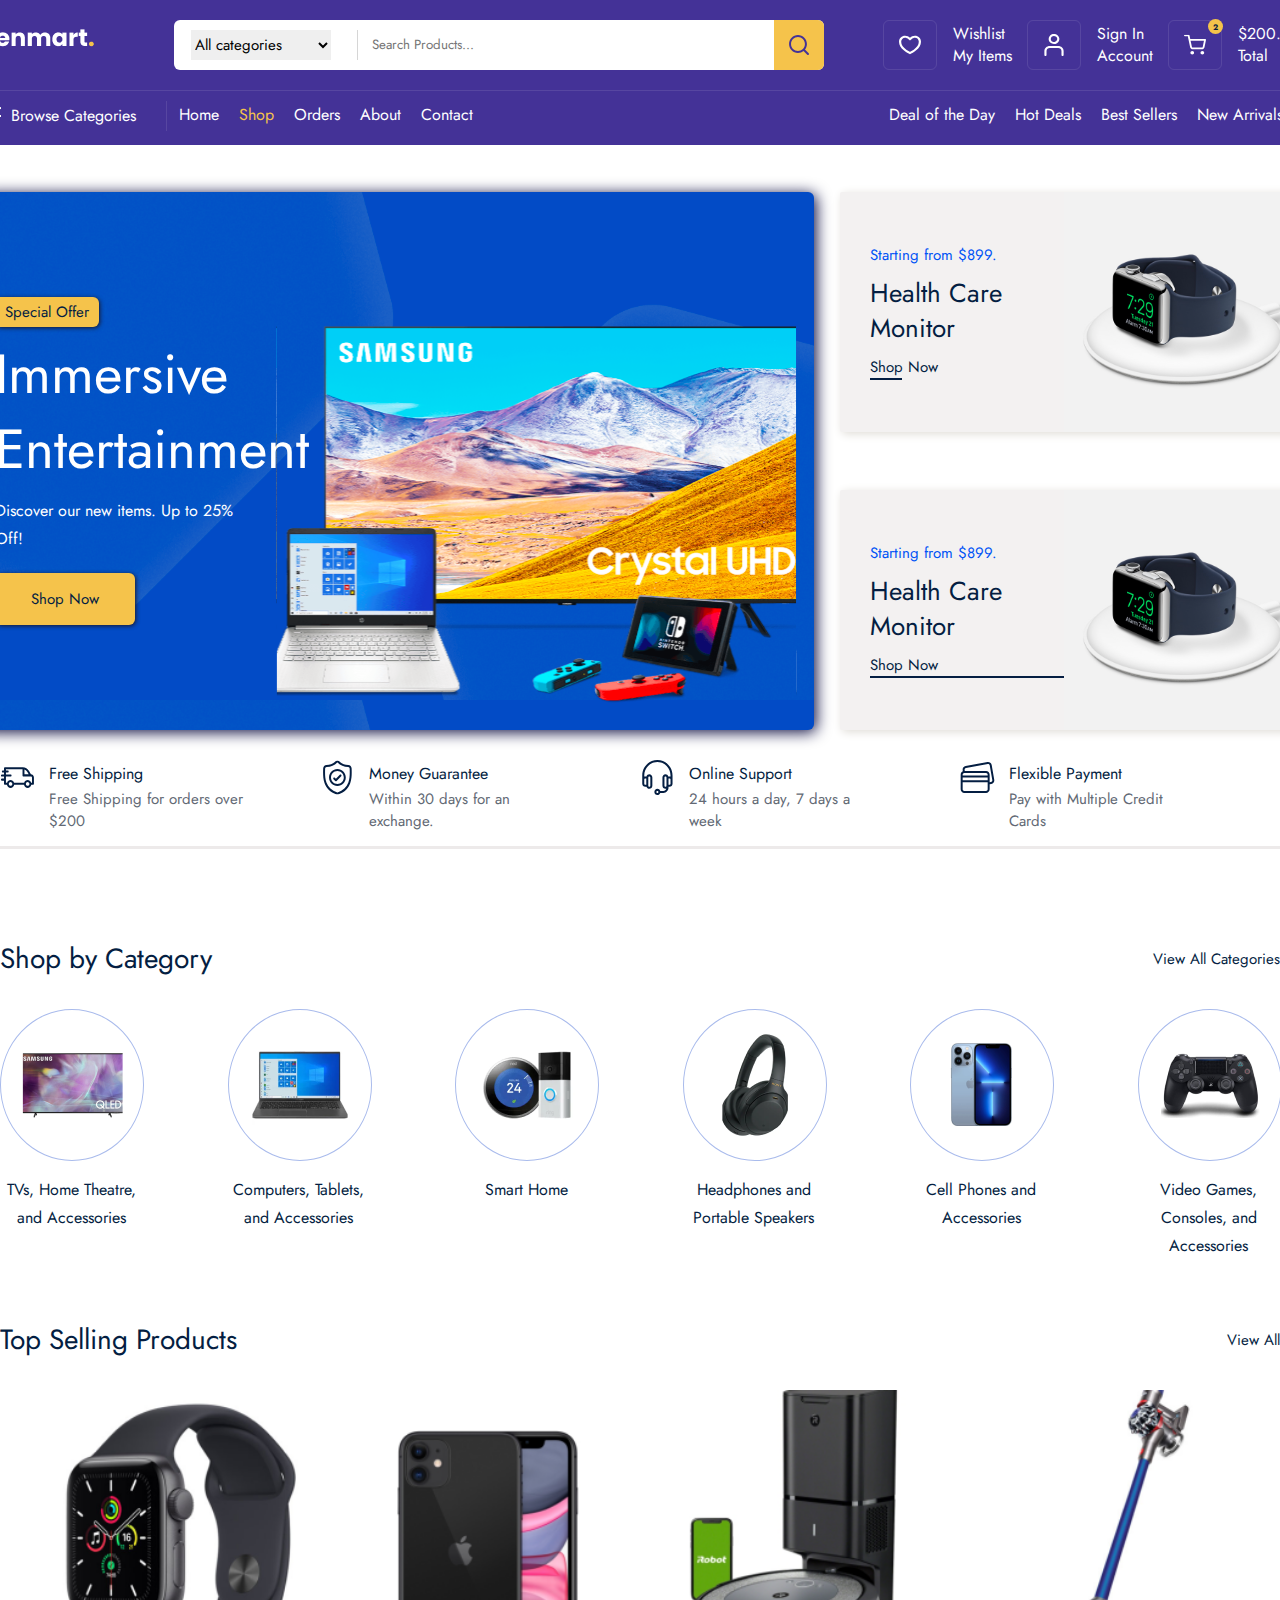
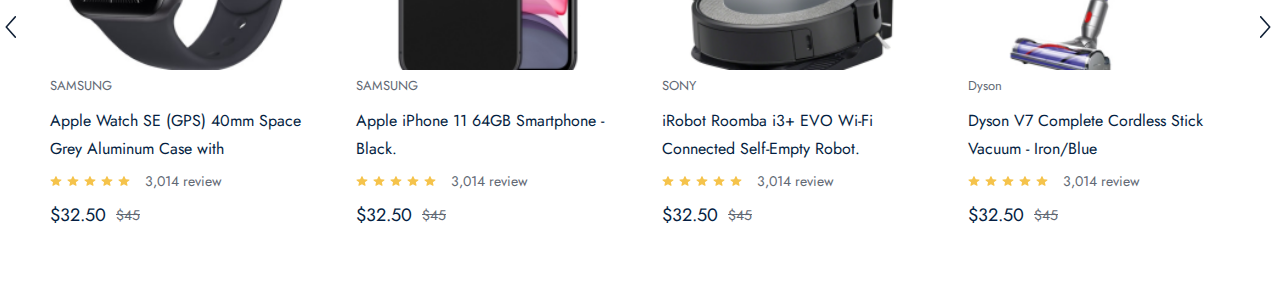
==== commit 98b862e4: "feat: completed top selling product section view" ====
--- a/index.html
+++ b/index.html
@@ -225,6 +225,141 @@
             </div>
           </div>
         </div>
+
+        <div class="selling_product_frame">
+          <div class="container">
+            <div class="category_top">
+              <span>Top Selling Products</span>
+              <a href="">View All</a>
+            </div>
+            <div class="product_wrapper">
+              <div class="next_prev_box">
+                <img src="./zenmart_products/images/icons/next.svg" alt="">
+              </div>
+              <div class="product_boxes">
+                <div class="product_box">
+                  <a href="">
+                    <div class="product_img_box" style="background:url(./zenmart_products/images/products/watch.png); background-size: cover;" >
+                    
+                    <div class="hover_box"><button>
+                      Add to Cart
+                    </button>
+                    </div>
+                  </div>
+                  </a>
+                  <div class="product_content_box">
+                    <span class="product_title">SAMSUNG</span>
+                    <a href="">
+                      <p class="product_desc">Apple Watch SE (GPS) 40mm Space Grey Aluminum Case with</p>
+                    </a>
+                    <div class="review_box">
+                      <img src="./zenmart_products/images/icons/review.svg" alt="">
+                      <img src="./zenmart_products/images/icons/review.svg" alt="">
+                      <img src="./zenmart_products/images/icons/review.svg" alt="">
+                      <img src="./zenmart_products/images/icons/review.svg" alt="">
+                      <img src="./zenmart_products/images/icons/review.svg" alt="">
+                      <span>3,014 review</span>
+                    </div>
+                    <div class="price_box">
+                      <strong>$32.50</strong>
+                      <span>$45</span>
+                    </div>
+                  </div>
+                </div>
+                <div class="product_box">
+                  <a href="">
+                    <div class="product_img_box" style="background:url(./zenmart_products/images/products/phone.png); background-size: cover;" >
+                    <div class="hover_box"><button>
+                      Add to Cart
+                    </button>
+                    </div>
+                  </div>
+                  </a>
+                  <div class="product_content_box">
+                    <span class="product_title">SAMSUNG</span>
+                    <a href="">
+                      <p class="product_desc">Apple iPhone 11 64GB Smartphone - Black.</p>
+                    </a>
+                    <div class="review_box">
+                      <img src="./zenmart_products/images/icons/review.svg" alt="">
+                      <img src="./zenmart_products/images/icons/review.svg" alt="">
+                      <img src="./zenmart_products/images/icons/review.svg" alt="">
+                      <img src="./zenmart_products/images/icons/review.svg" alt="">
+                      <img src="./zenmart_products/images/icons/review.svg" alt="">
+                      <span>3,014 review</span>
+                    </div>
+                    <div class="price_box">
+                      <strong>$32.50</strong>
+                      <span>$45</span>
+                    </div>
+                  </div>
+                </div>
+                <div class="product_box">
+                  <a href="">
+                    <div class="product_img_box" style="background:url(./zenmart_products/images/products/iRobot.png); background-size: cover;" >
+                    
+                    <div class="hover_box"><button>
+                      Add to Cart
+                    </button>
+                    </div>
+                  </div>
+                  </a>
+                  <div class="product_content_box">
+                    <span class="product_title">SONY</span>
+                    <a href="">
+                      <p class="product_desc">iRobot Roomba i3+ EVO Wi-Fi Connected Self-Empty Robot.</p>
+                    </a>
+                    <div class="review_box">
+                      <img src="./zenmart_products/images/icons/review.svg" alt="">
+                      <img src="./zenmart_products/images/icons/review.svg" alt="">
+                      <img src="./zenmart_products/images/icons/review.svg" alt="">
+                      <img src="./zenmart_products/images/icons/review.svg" alt="">
+                      <img src="./zenmart_products/images/icons/review.svg" alt="">
+                      <span>3,014 review</span>
+                    </div>
+                    <div class="price_box">
+                      <strong>$32.50</strong>
+                      <span>$45</span>
+                    </div>
+                  </div>
+                </div>
+                <div class="product_box">
+                  <a href="">
+                    <div class="product_img_box" style="background:url(./zenmart_products/images/products/dyson.png); background-size: cover;" >
+                    
+                    <div class="hover_box"><button>
+                      Add to Cart
+                    </button>
+                    </div>
+                  </div>
+                  </a>
+                  <div class="product_content_box">
+                    <span class="product_title">Dyson</span>
+                    <a href="">
+                      <p class="product_desc">Dyson V7 Complete Cordless Stick Vacuum - Iron/Blue</p>
+                    </a>
+                    <div class="review_box">
+                      <img src="./zenmart_products/images/icons/review.svg" alt="">
+                      <img src="./zenmart_products/images/icons/review.svg" alt="">
+                      <img src="./zenmart_products/images/icons/review.svg" alt="">
+                      <img src="./zenmart_products/images/icons/review.svg" alt="">
+                      <img src="./zenmart_products/images/icons/review.svg" alt="">
+                      <span>3,014 review</span>
+                    </div>
+                    <div class="price_box">
+                      <strong>$32.50</strong>
+                      <span>$45</span>
+                    </div>
+                  </div>
+                </div>
+              </div>
+              <div class="next_prev_box">
+                <img src="./zenmart_products/images/icons/next.svg" style="transform: scaleX(-1);" alt="">
+              </div>
+            </div>
+            <div class="product_pagionation_box"></div>
+          </div>
+        </div>
       </div>
    </body>
 </html>
--- a/public/css/home.css
+++ b/public/css/home.css
@@ -1,341 +1,508 @@
-.home_page{
-    padding-bottom: 60px;
-    display: flex;
-    flex-direction: column;
-}
-
-.header_frame{
-    position: relative;
-    margin-top: 47px;
-    width: 100%;
-    height: auto;
-
-    display: flex;
-    justify-content:center;
-}
-
-.header_frame .container{
-    flex-direction: row;
-}
-
-.header_frame .container .header_left{
-    position: relative;
-    width: 875px;
-    padding: 15px;
-    height: 508px;
-
-    border-radius: 6px;
-    box-shadow: 2px 2px 15px rgb(5, 5, 58);
-    
-    background-color: rgb(3, 66, 160); ;
-    background-image: url(..//images/zenmart_products/images/icons/header_bg.svg);
-}
-
+.home_page {
+  padding-bottom: 60px;
+  display: flex;
+  flex-direction: column;
+}
+
+.container .category_top {
+  width: 100%;
+  height: auto;
+
+  display: flex;
+  flex-direction: row;
+  justify-content: space-between;
+  align-items: center;
+}
+
+.container .category_top span {
+  font-family: Jost;
+  font-size: 28px;
+  font-weight: 400;
+  line-height: 40px;
+
+  color: rgb(4, 30, 66);
+}
+
+.container .category_top a {
+  font-family: Jost;
+  font-size: 15px;
+  font-weight: 400;
+  line-height: 22px;
+
+  color: rgb(4, 30, 66);
+}
+
+.container .category_top a:hover {
+  border-bottom: 2px solid rgb(4, 30, 66);
+}
+
+.header_frame {
+  position: relative;
+  margin-top: 47px;
+  width: 100%;
+  height: auto;
+
+  display: flex;
+  justify-content: center;
+}
+
+.header_frame .container {
+  flex-direction: row;
+}
+
+.header_frame .container .header_left {
+  position: relative;
+  width: 875px;
+  padding: 15px;
+  height: 508px;
+
+  border-radius: 6px;
+  box-shadow: 2px 2px 15px rgb(5, 5, 58);
+
+  background-color: rgb(3, 66, 160);
+  background-image: url(..//images/zenmart_products/images/icons/header_bg.svg);
+}
 
 .header_frame .header_left .header_content {
-    margin-top: 90px;
-    display: flex;
-    flex-direction: column;
+  margin-top: 90px;
+  display: flex;
+  flex-direction: column;
 }
 
 .header_frame .header_content div {
-    width: 104px;
-    height: 30px;
-    display: flex;
-    justify-content: center;
-    align-items: center;
-
-    border-radius: 6px;
-    background: rgb(245, 195, 75);
-    box-shadow: 1px 1px 4px rgb(25, 25, 46);
-
-    font-family: Jost;
-    font-size: 15px;
-    font-weight: 400;
-    line-height: 22px;
-    color: rgb(4, 30, 66);
+  width: 104px;
+  height: 30px;
+  display: flex;
+  justify-content: center;
+  align-items: center;
+
+  border-radius: 6px;
+  background: rgb(245, 195, 75);
+  box-shadow: 1px 1px 4px rgb(25, 25, 46);
+
+  font-family: Jost;
+  font-size: 15px;
+  font-weight: 400;
+  line-height: 22px;
+  color: rgb(4, 30, 66);
 }
 
 .header_frame .header_content span {
-    margin-top: 10px;
-    width: 428px;
-
-    font-family: Jost;
-    font-style: normal;
-    font-weight: 488px;
-    font-size: 55px;
-    line-height: 75px;
-
-    color: rgb(255, 255, 255);
+  margin-top: 10px;
+  width: 428px;
+
+  font-family: Jost;
+  font-style: normal;
+  font-weight: 488px;
+  font-size: 55px;
+  line-height: 75px;
+
+  color: rgb(255, 255, 255);
 }
 
 .header_frame .header_content p {
-    margin-top: 10px;
-    font-family: Jost;
-    font-style: normal;
-    font-weight: 488px;
-    font-size: 16px;
-    line-height: 28px;
-    
-    color: rgb(255, 255, 255);
+  margin-top: 10px;
+  font-family: Jost;
+  font-style: normal;
+  font-weight: 488px;
+  font-size: 16px;
+  line-height: 28px;
+
+  color: rgb(255, 255, 255);
 }
 
 .header_frame .header_content a {
-    margin-top: 20px;
-    width: 140px;
-    height: 52px;
+  margin-top: 20px;
+  width: 140px;
+  height: 52px;
+
+  display: flex;
+  align-items: center;
+  justify-content: center;
+  border-radius: 6px;
+  background: rgb(245, 195, 75);
+
+  font-family: Jost;
+  font-style: normal;
+  font-weight: 500px;
+  font-size: 15px;
+  line-height: 22px;
+
+  box-shadow: 1px 1px 4px rgb(25, 25, 46);
+
+  color: #041e42;
+}
+
+.header_frame .header_content img {
+  position: absolute;
+  right: 17px;
+}
+
+.header_frame .container .header_right {
+  position: relative;
+  margin-left: 26px;
+  display: flex;
+  flex-direction: column;
+  justify-content: space-between;
+}
+
+.header_frame .header_right .header_box {
+  width: 460px;
+  height: 240px;
+  display: flex;
+  flex-direction: row;
+
+  box-shadow: 2px 2px 10px rgb(223, 220, 214);
+  border-radius: 2px;
+
+  background: rgb(243, 241, 241);
+}
+
+.header_frame .header_right .box_left {
+  margin-left: 30px;
+  width: 50%;
+
+  display: flex;
+  flex-direction: column;
+  justify-content: center;
+}
+
+.header_frame .box_left span {
+  font-family: Jost;
+  font-style: normal;
+  font-size: 15px;
+  font-weight: 400;
+  line-height: 22px;
+
+  color: rgb(0, 83, 246);
+}
+
+.header_frame .box_left p {
+  margin: 10px 0px;
+  font-family: Jost;
+  font-style: normal;
+  font-size: 26px;
+  font-weight: 400;
+  line-height: 35px;
+
+  color: rgb(4, 30, 66);
+}
+
+.header_frame .box_left a {
+  font-family: Jost;
+  font-size: 15px;
+  font-weight: 400;
+  line-height: 22px;
+
+  color: rgb(4, 30, 66);
+}
+
+.header_frame .box_left .bottom_line {
+  width: 32px;
+  height: 2px;
+
+  background: rgb(4, 30, 66);
+}
+
+.box_left .bottom_line2 {
+  width: auto;
+  height: 2px;
+
+  background: rgb(4, 30, 66);
+}
+
+. .header_frame .header_box .box_right {
+  width: 50%;
+}
+
+.header_frame .box_left img {
+  width: 100%;
+  height: 100%;
+}
+
+.home_page .service_frame {
+  position: relative;
+  margin-top: 30px;
+  width: 100%;
+  height: auto;
+
+  display: flex;
+  justify-content: center;
+}
+
+.service_frame .container {
+  flex-direction: row;
+}
+
+.container .service_box {
+  width: 25%;
+  height: 86px;
+
+  display: flex;
+  flex-direction: row;
+
+  border-bottom: 3px solid #c5b9b94d;
+}
+
+.service_box img {
+  width: 35px;
+  height: 35px;
+}
+
+.service_box .service_content {
+  margin-left: 14px;
+  display: flex;
+  flex-direction: column;
+}
+
+.service_content span {
+  font-family: Jost;
+  font-size: 16px;
+  font-weight: 400;
+  line-height: 28px;
+
+  color: rgb(4, 30, 66);
+}
+
+.service_content p {
+  font-family: Jost;
+  font-size: 15px;
+  font-weight: 400;
+  line-height: 22px;
+
+  color: rgb(98, 105, 116);
+}
+
+/*=================== SHOP CATEGORY ===================*/
+
+.shop_category_frame {
+  position: relative;
+  margin-top: 90px;
+  width: 100%;
+  height: auto;
+
+  display: flex;
+  justify-content: center;
+}
+
+.shop_category_frame .container {
+  flex-direction: column;
+}
+
+.shop_category_frame .container .category_wrapper {
+  margin-top: 30px;
+  width: 100%;
+  height: auto;
+
+  display: flex;
+  flex-direction: row;
+  justify-content: space-between;
+}
+
+.shop_category_frame .category_wrapper .category_box {
+  width: 142px;
+  height: auto;
+
+  display: flex;
+  flex-direction: column;
+  cursor: pointer;
+}
+
+.shop_category_frame .category_box .category_img_box {
+  width: 100%;
+  height: 150px;
+
+  display: flex;
+  align-items: center;
+  justify-content: center;
+
+  border-radius: 100%;
+  border: 1px solid rgb(169, 187, 236);
+}
+
+.shop_category_frame .category_box span {
+  margin-top: 15px;
+  font-family: Jost;
+  font-size: 16px;
+  font-weight: 400;
+  line-height: 28px;
+  text-align: center;
+
+  color: rgb(4, 30, 66);
+}
+
+/*===========SELLING PRODUCT============*/
+
+.selling_product_frame {
+  position: relative;
+  margin-top: 60px;
+  width: 100%;
+  height: auto;
+
+  display: flex;
+  flex-direction: row;
+  justify-content: center;
+}
+
+.selling_product_frame .container {
+  flex-direction: column;
+}
+
+.container .product_wrapper {
+  position: relative;
+  margin-top: 30px;
+  width: 100%;
+  height: auto;
+
+  display: flex;
+  flex-direction: row;
+  justify-content: space-between;
+}
+
+.product_wrapper .next_prev_box {
+  width: 25px;
+}
+
+.next_prev_box img {
+  position: absolute;
+  top: 50%;
+}
+
+.product_wrapper .product_boxes {
+  position: relative;
+  width: 1224px;
+  height: 452px;
+
+  display: flex;
+  flex-direction: row;
+}
+
+.product_boxes .product_box {
+  width: 306px;
+  height: 100%;
+
+  display: flex;
+  flex-direction: column;
+  /* cursor: pointer; */
+}
+
+.product_box .product_img_box {
+  width: 100%;
+  height: 280px;
+}
+
+.product_img_box .hover_box {
+  display: none;
+  width: 100%;
+  height: 100%;
+
+  flex-direction: column;
+  justify-content: end;
+  align-items: center;
+}
+
+.product_img_box:hover .hover_box {
+  display: flex;
+}
+
+.hover_box button {
+    margin-bottom: 10px;
+    width: 260px;
+    height: 50px;
 
     display: flex;
     align-items: center;
     justify-content: center;
+    outline: none;
+    border: none;
+    
     border-radius: 6px;
-    background: rgb(245, 195, 75);
-
+    background: #0053F6;
+    box-shadow: 0px 5px 20px 0px rgba(0, 83, 246, 0.10);
+
+    text-align: center;
     font-family: Jost;
+    font-size: 15px;
     font-style: normal;
-    font-weight: 500px;
-    font-size: 15px;
+    font-weight: 500;
     line-height: 22px;
 
-    box-shadow: 1px 1px 4px rgb(25, 25, 46);
-
-    color: #041e42;
-}
-
-.header_frame .header_content img {
-    position: absolute;
-    right: 17px;
-    
-    
-}
-
-.header_frame .container .header_right {
-    position: relative;
-    margin-left: 26px;
-    display: flex;
-    flex-direction: column;
-    justify-content: space-between;
-}
-
-.header_frame .header_right .header_box {
-    width: 460px;
-    height: 240px;
+    color: #ffffff
+}
+
+.product_box .product_content_box {
+    padding: 5px 22px;
+    width: 100%;
+    height: auto;
+    box-sizing: border-box;
+}
+
+.product_content_box .product_title {
+    font-family: Jost;
+    font-size: 13px;
+    font-weight: 400;
+    line-height: 22px;
+
+    color: rgb(98, 105, 116);
+}
+
+.product_content_box .product_desc {
+    margin-top: 10px;
+font-family: Jost;
+font-size: 16px;
+font-weight: 400;
+line-height: 28px;
+
+color: rgb(4, 30, 66);
+}
+
+.product_content_box .review_box {
+    margin-top: 7px;
     display: flex;
     flex-direction: row;
-
-    box-shadow: 2px 2px 10px rgb(223, 220, 214);
-    border-radius: 2px;
-
-    background: rgb(243, 241, 241);
-}
-
-
-.header_frame .header_right .box_left {
-    margin-left: 30px;
-    width: 50%;
-
-    display: flex;
-    flex-direction: column;
-    justify-content: center;
-}
-
-.header_frame .box_left span {
+    align-items: center;
+}
+
+.review_box img {
+    margin-right: 5px;
+}
+
+.review_box span {
+    margin-left: 10px;
     font-family: Jost;
-    font-style: normal;
-    font-size: 15px;
+    font-size: 14px;
     font-weight: 400;
     line-height: 22px;
 
-color: rgb(0, 83, 246);
-}
-
-.header_frame .box_left p {
-    margin: 10px 0px;
+    color: rgb(98, 105, 116);
+}
+.product_content_box .price_box {
+    margin-top: 10px;
+    display: flex;
+    flex-direction: row;
+    align-items: center;
+}
+
+.price_box strong {
     font-family: Jost;
-    font-style: normal;
-    font-size: 26px;
+    font-size: 18px;
     font-weight: 400;
-    line-height: 35px;
+    line-height: 26px;
 
     color: rgb(4, 30, 66);
 }
 
-.header_frame .box_left a {
+.price_box span {
+    margin-left: 10px;
+
     font-family: Jost;
-    font-size: 15px;
+    font-size: 14px;
     font-weight: 400;
     line-height: 22px;
-
-    color: rgb(4, 30, 66);
-}
-
-.header_frame .box_left .bottom_line {
-    width: 32px;
-    height: 2px;
-
-    background: rgb(4, 30, 66);
-}
-
-.box_left .bottom_line2 {
-    width:auto;
-    height: 2px;
-
-    background: rgb(4, 30, 66);
-}
-
-.
-
-.header_frame .header_box .box_right {
-    width: 50%;
-}
-
-.header_frame .box_left img {
-    width: 100%;
-    height: 100%;
-}
-
-.home_page .service_frame {
-    position: relative;
-    margin-top: 30px;
-    width: 100%;
-    height: auto;
-
-    display: flex;
-    justify-content: center;
-}
-
-.service_frame .container {
-    flex-direction: row;
-}
-
-.container .service_box {
-    width: 25%;
-    height: 86px;
-
-    display: flex;
-    flex-direction: row;
-    
-    border-bottom: 3px solid #c5b9b94d;
-}
-
-.service_box img {
-    width: 35px;
-    height: 35px;
-}
-
-.service_box .service_content {
-    margin-left: 14px;
-    display: flex;
-    flex-direction: column;   
-}
-
-.service_content span {
-    
-    font-family: Jost;
-    font-size: 16px;
-    font-weight: 400;
-    line-height: 28px;
-
-    color: rgb(4, 30, 66);
-}
-
-.service_content p{
-    font-family: Jost;
-    font-size: 15px;
-    font-weight: 400;
-    line-height: 22px;
+    text-decoration-line: line-through;
 
     color: rgb(98, 105, 116);
 }
 
-/*=================== SHOP CATEGORY ===================*/
-
-.shop_category_frame {
-    position: relative;
-    margin-top: 90px;
-    width: 100%;
-    height: auto;
-
-    display: flex;
-    justify-content: center;
-}
-
-.shop_category_frame .container {
-    flex-direction: column;
-}
-
-.shop_category_frame .container .category_top {
-    width: 100%;
-    height: auto;
-
-    display: flex;
-    flex-direction: row;
-    justify-content: space-between;
-    align-items: center;
-}
-
-.shop_category_frame .category_top span {
-    font-family: Jost;
-    font-size: 28px;
-    font-weight: 400;
-    line-height: 40px;
-
-    color: rgb(4, 30, 66);
-}
-
-.shop_category_frame .category_top a {
-    font-family: Jost;
-    font-size: 15px;
-    font-weight: 400;
-    line-height: 22px;
-
-    color: rgb(4, 30, 66);
-}
-
-.shop_category_frame .container a:hover {
-    border-bottom: 2px solid rgb(4, 30, 66);
-}
-
-.shop_category_frame .container .category_wrapper {
-    margin-top: 30px;
-    width: 100%;
-    height: auto;
-
-    display: flex; 
-    flex-direction: row;
-    justify-content: space-between;
-}
-
-.shop_category_frame .category_wrapper .category_box {
-    width: 142px;
-    height: auto;
-
-    display:flex;
-    flex-direction: column;
-    cursor: pointer;
-}
-
-.shop_category_frame .category_box .category_img_box {
-    width: 100%;
-    height: 150px;
-
-
-    display: flex;
-    align-items: center;
-    justify-content: center;
-
-    border-radius: 100%;
-    border: 1px solid rgb(169, 187, 236);
-}
-
-.shop_category_frame .category_box span {
-    margin-top: 15px;
-    font-family: Jost;
-    font-size: 16px;
-    font-weight: 400;
-    line-height: 28px;
-    text-align: center;
-
-    color: rgb(4, 30, 66);
-}
-
+
+
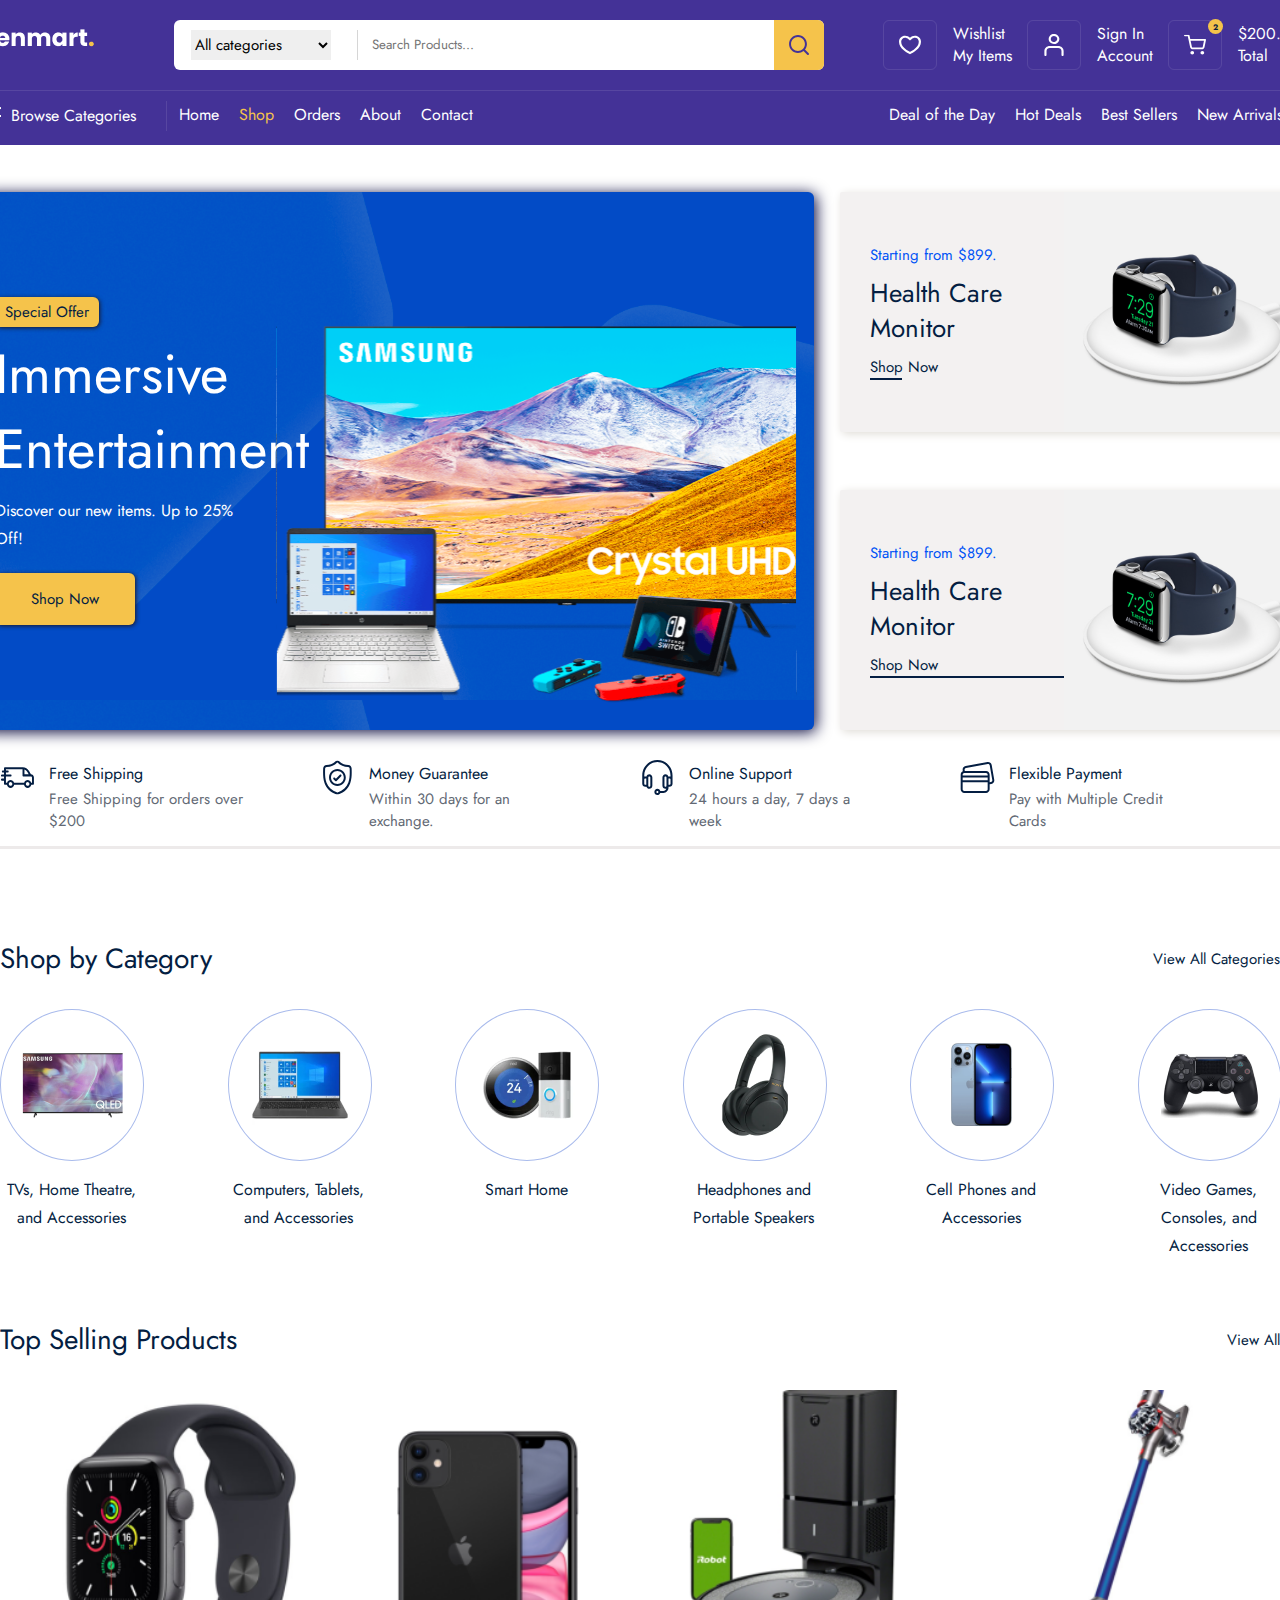
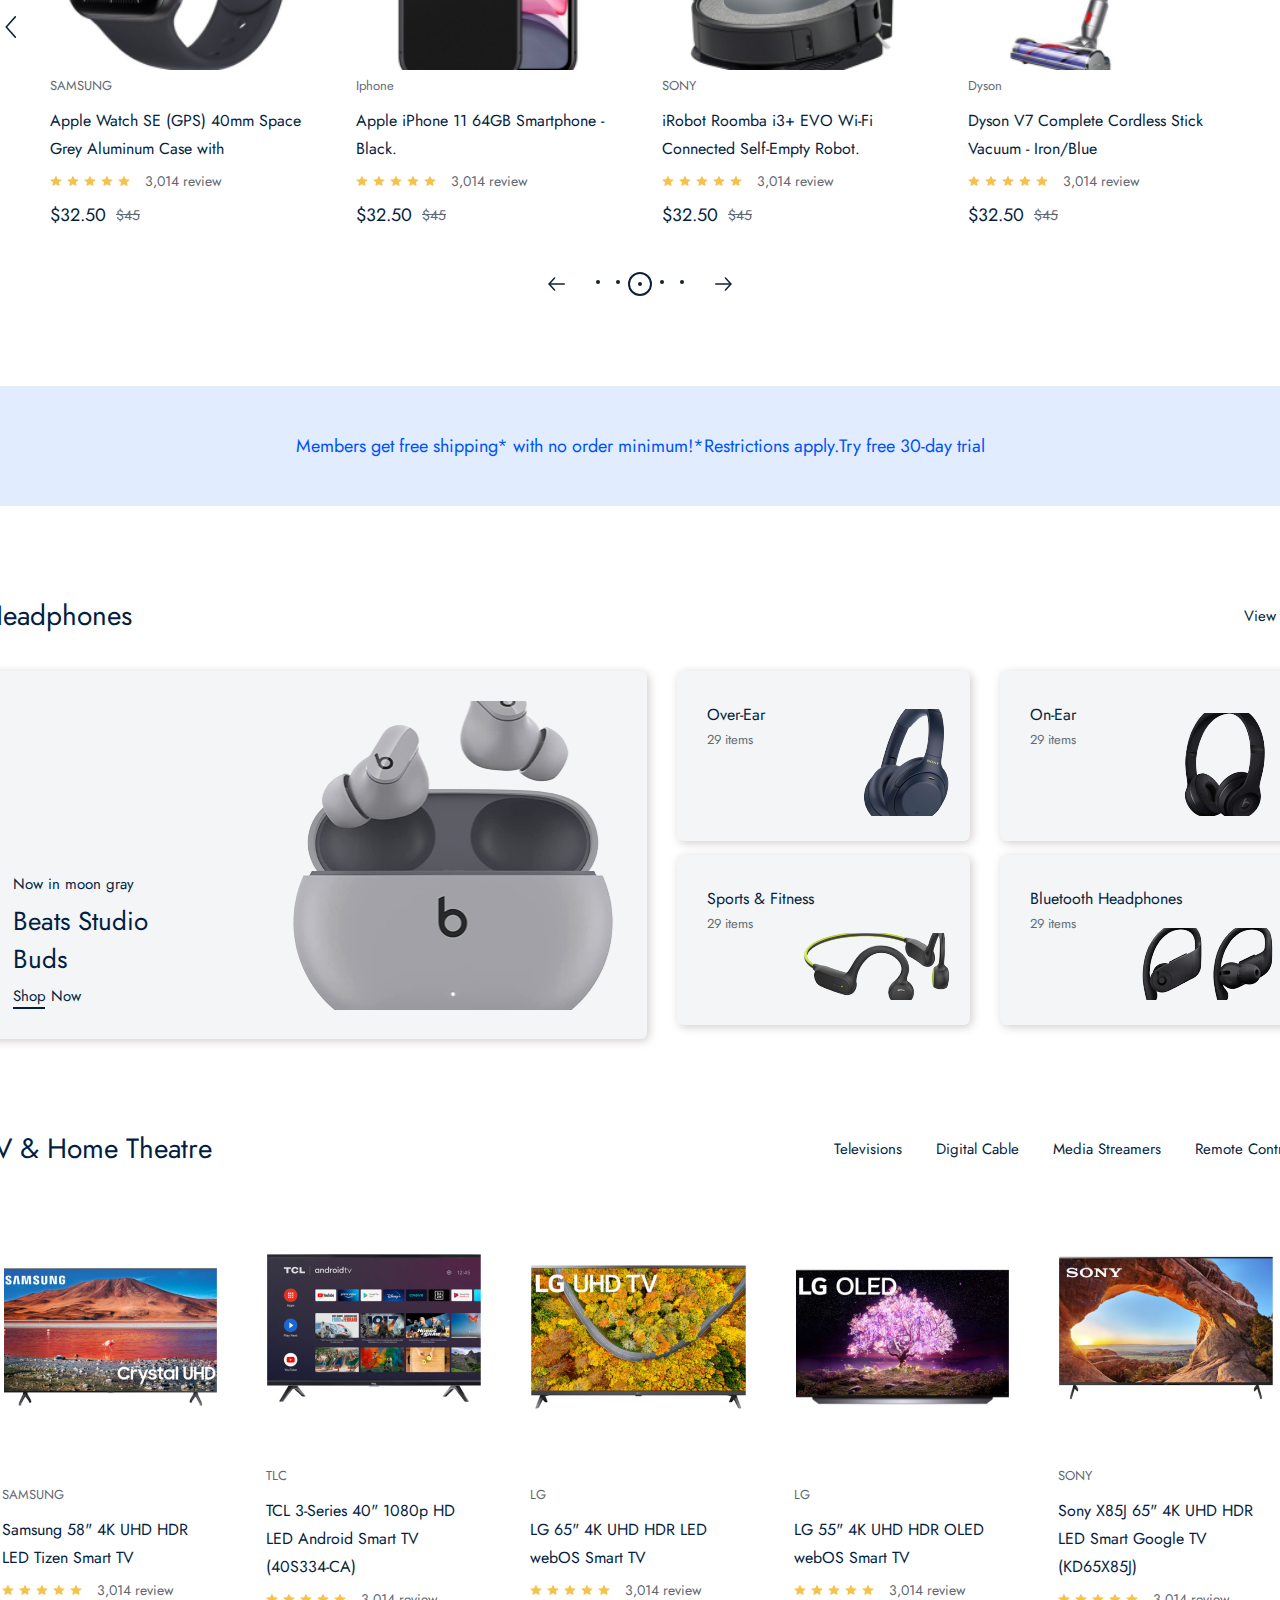
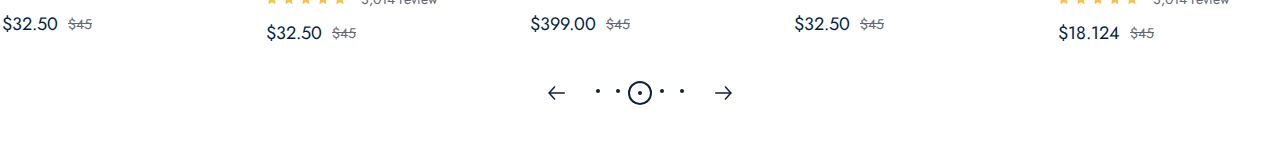
==== commit 478edb5f: "feat: completed tv section view" ====
--- a/index.html
+++ b/index.html
@@ -225,7 +225,7 @@
             </div>
           </div>
         </div>
-
+                   <!----- SELLING_PRODUCT_FRAME ----->
         <div class="selling_product_frame">
           <div class="container">
             <div class="category_top">
@@ -276,7 +276,7 @@
                   </div>
                   </a>
                   <div class="product_content_box">
-                    <span class="product_title">SAMSUNG</span>
+                    <span class="product_title">Iphone</span>
                     <a href="">
                       <p class="product_desc">Apple iPhone 11 64GB Smartphone - Black.</p>
                     </a>
@@ -357,7 +357,265 @@
                 <img src="./zenmart_products/images/icons/next.svg" style="transform: scaleX(-1);" alt="">
               </div>
             </div>
-            <div class="product_pagionation_box"></div>
+            <div class="pagination_box">
+              <div class="pagination_main">
+                <img src="./zenmart_products/images/icons/arrow-prev_next.svg" alt="">
+                <div class="pagination_dot">
+                  <div class="dot">
+                    <div></div>
+                  </div>
+                  <div class="dot">
+                    <div></div>
+                  </div>
+                  <div class="dot active">
+                    <div></div>
+                  </div>
+                  <div class="dot">
+                    <div></div>
+                  </div>
+                  <div class="dot">
+                    <div></div>
+                  </div>
+                </div>
+                <img src="./zenmart_products/images/icons/arrow-prev_next.svg" alt="" style="transform: scaleX(-1);">
+              </div>
+            </div>
+          </div>
+        </div>
+        <div class="adv_frame">Members get free shipping* with no order minimum!*Restrictions apply.Try free 30-day trial</div>
+                <!--------------- SPAEC PRODUCT ---------->
+        <div class="spec_product_frame">
+          <div class="container">
+            <div class="category_top">
+              <span>Headphones</span>
+              <a href="">View All</a>
+          </div>
+          <div class="spec_product_wrapper">
+            <div class="big_product_box">
+              <div class="big_product_content">
+                <span>Now in moon gray</span>
+                <p>Beats
+                  Studio Buds</p>
+                <a href="">Shop Now</a>
+                <div class="bottom_line"></div>
+              </div>
+              <img src="./zenmart_products/images/products/headphone_big.png" alt="">
+            </div>
+            <div class="small_product_wrapper">
+              <div class="small_product_box">
+                <div class="small_product_content">
+                  <strong>Over-Ear</strong>
+                  <span>29 items</span>
+                </div>
+                <img src="./zenmart_products/images/products/sony_headphone.png" alt="">
+              </div>
+              <div class="small_product_box">
+                <div class="small_product_content">
+                  <strong>On-Ear</strong>
+                  <span>29 items</span>
+                </div>
+                <img src="./zenmart_products/images/products/on-ear.png" alt="">
+              </div>
+              <div class="small_product_box">
+                <div class="small_product_content">
+                  <strong>Sports & Fitness</strong>
+                  <span>29 items</span>
+                </div>
+                <img src="./zenmart_products/images/products/fitness_headphone.png" alt="">
+              </div>
+              <div class="small_product_box">
+                <div class="small_product_content">
+                  <strong>Bluetooth Headphones</strong>
+                  <span>29 items</span>
+                </div>
+                <img src= "./zenmart_products/images/products/bluetooth_headphones.png" alt="">
+              </div>
+            </div>
+          </div>
+        </div>
+      </div>
+                <!----------------- TV FRAME --------------->
+      <div class="tv_frame">
+        <div class="container">
+          <div class="category_top">
+            <span>TV & Home Theatre</span>
+            <div>
+              <a href="">Televisions</a>
+              <a href="">Digital Cable</a>
+              <a href="">Media Streamers</a>
+              <a href="">Remote Controls</a>
+            </div>
+          </div>
+          <div class="tv_wrapper">
+            <div class="next_prev_box">
+              <img src="./zenmart_products/images/icons/next.svg" alt="">
+            </div>
+            <div class="tv_product_boxes">
+              <div class="tv_product_box">
+                <div class="product_img">
+                  <a href="">
+                    <img src="./zenmart_products/images/products/samsung_tv.png" alt="">
+                  </a>
+                </div>
+                <div class="product_content_box">
+                  <span class="product_title">SAMSUNG</span>
+                  <a href="">
+                    <p class="product_desc">Samsung 58" 4K UHD HDR LED Tizen Smart TV</p>
+                  </a>
+
+                  <div class="review_box">
+                    <img src="./zenmart_products/images/icons/review.svg" alt="">
+                    <img src="./zenmart_products/images/icons/review.svg" alt="">
+                    <img src="./zenmart_products/images/icons/review.svg" alt="">
+                    <img src="./zenmart_products/images/icons/review.svg" alt="">
+                    <img src="./zenmart_products/images/icons/review.svg" alt="">
+                    <span>3,014 review</span>
+                  </div>
+                  <div class="price_box">
+                    <strong>$32.50</strong>
+                    <span>$45</span>
+                  </div>
+                </div>
+              </div>
+            </div>
+            <div class="tv_product_boxes">
+              <div class="tv_product_box">
+                <div class="product_img">
+                  <a href="">
+                    <img src="./zenmart_products/images/products/tcl.png" alt="">
+                  </a>
+                </div>
+                <div class="product_content_box">
+                  <span class="product_title">TLC</span>
+                  <a href="">
+                    <p class="product_desc">TCL 3-Series 40" 1080p HD LED Android Smart TV (40S334-CA)</p>
+                  </a>
+                  
+                  <div class="review_box">
+                    <img src="./zenmart_products/images/icons/review.svg" alt="">
+                    <img src="./zenmart_products/images/icons/review.svg" alt="">
+                    <img src="./zenmart_products/images/icons/review.svg" alt="">
+                    <img src="./zenmart_products/images/icons/review.svg" alt="">
+                    <img src="./zenmart_products/images/icons/review.svg" alt="">
+                    <span>3,014 review</span>
+                  </div>
+                  <div class="price_box">
+                    <strong>$32.50</strong>
+                    <span>$45</span>
+                  </div>
+                </div>
+              </div>
+            </div>
+            <div class="tv_product_boxes">
+              <div class="tv_product_box">
+                <div class="product_img">
+                  <a href="">
+                    <img src="./zenmart_products/images/products/LG-UHD.png" alt="">
+                  </a>
+                </div>
+                <div class="product_content_box">
+                  <span class="product_title">LG</span>
+                  <a href="">
+                    <p class="product_desc">LG 65" 4K UHD HDR LED webOS Smart TV</p>
+                  </a>
+                  
+                  <div class="review_box">
+                    <img src="./zenmart_products/images/icons/review.svg" alt="">
+                    <img src="./zenmart_products/images/icons/review.svg" alt="">
+                    <img src="./zenmart_products/images/icons/review.svg" alt="">
+                    <img src="./zenmart_products/images/icons/review.svg" alt="">
+                    <img src="./zenmart_products/images/icons/review.svg" alt="">
+                    <span>3,014 review</span>
+                  </div>
+                  <div class="price_box">
+                    <strong>$399.00</strong>
+                    <span>$45</span>
+                  </div>
+                </div>
+              </div>
+            </div>
+            <div class="tv_product_boxes">
+              <div class="tv_product_box">
+                <div class="product_img">
+                  <a href="">
+                    <img src="./zenmart_products/images/products/LG-OLED.png" alt="">
+                  </a>
+                </div>
+                <div class="product_content_box">
+                  <span class="product_title">LG</span>
+                  <a href="">
+                    <p class="product_desc">LG 55" 4K UHD HDR OLED webOS Smart TV </p>
+                  </a>
+                  
+                  <div class="review_box">
+                    <img src="./zenmart_products/images/icons/review.svg" alt="">
+                    <img src="./zenmart_products/images/icons/review.svg" alt="">
+                    <img src="./zenmart_products/images/icons/review.svg" alt="">
+                    <img src="./zenmart_products/images/icons/review.svg" alt="">
+                    <img src="./zenmart_products/images/icons/review.svg" alt="">
+                    <span>3,014 review</span>
+                  </div>
+                  <div class="price_box">
+                    <strong>$32.50</strong>
+                    <span>$45</span>
+                  </div>
+                </div>
+              </div>
+            </div>
+            <div class="tv_product_boxes">
+              <div class="tv_product_box">
+                <div class="product_img">
+                  <a href="">
+                    <img src="./zenmart_products/images/products/SONY-TV.png" alt="">
+                  </a>
+                </div>
+                <div class="product_content_box">
+                  <span class="product_title">SONY</span>
+                  <a href="">
+                    <p class="product_desc">Sony X85J 65" 4K UHD HDR LED Smart Google TV (KD65X85J)</p>
+                  </a>
+                  
+                  <div class="review_box">
+                    <img src="./zenmart_products/images/icons/review.svg" alt="">
+                    <img src="./zenmart_products/images/icons/review.svg" alt="">
+                    <img src="./zenmart_products/images/icons/review.svg" alt="">
+                    <img src="./zenmart_products/images/icons/review.svg" alt="">
+                    <img src="./zenmart_products/images/icons/review.svg" alt="">
+                    <span>3,014 review</span>
+                  </div>
+                  <div class="price_box">
+                    <strong>$18.124</strong>
+                    <span>$45</span>
+                  </div>
+                </div>
+              </div>
+            </div>
+            <div class="next_prev_box">
+              <img src="./zenmart_products/images/icons/next.svg" style="transform: scaleX(-1);" alt="">
+            </div>
+          </div>
+          <div class="pagination_box">
+            <div class="pagination_main">
+              <img src="./zenmart_products/images/icons/arrow-prev_next.svg" alt="">
+              <div class="pagination_dot">
+                <div class="dot">
+                  <div></div>
+                </div>
+                <div class="dot">
+                  <div></div>
+                </div>
+                <div class="dot active">
+                  <div></div>
+                </div>
+                <div class="dot">
+                  <div></div>
+                </div>
+                <div class="dot">
+                  <div></div>
+                </div>
+              </div>
+              <img src="./zenmart_products/images/icons/arrow-prev_next.svg" alt="" style="transform: scaleX(-1);">
+            </div>
           </div>
         </div>
       </div>
--- a/public/css/home.css
+++ b/public/css/home.css
@@ -14,6 +14,11 @@
   align-items: center;
 }
 
+.container .category_top {
+  display: flex;
+  flex-direction: row;
+}
+
 .container .category_top span {
   font-family: Jost;
   font-size: 28px;
@@ -24,6 +29,7 @@
 }
 
 .container .category_top a {
+  margin-left: 30px;
   font-family: Jost;
   font-size: 15px;
   font-weight: 400;
@@ -36,6 +42,210 @@
   border-bottom: 2px solid rgb(4, 30, 66);
 }
 
+     /* =====================PAGINATION===================== */
+
+.container .pagination_box {
+  margin-top: 30px;
+  width: 100%;
+  height: auto;
+
+  display: flex;
+  flex-direction: row;
+  justify-content: center;
+}
+
+.container .pagination_box .pagination_main {
+  width:auto;
+  height: 24px;
+
+  display: flex;
+  flex-direction: row;
+  align-items: center;
+}
+
+.pagination_main img {
+  cursor: pointer;
+}
+
+.container .pagination_main .pagination_dot {
+  margin: 0 20px;
+  display: flex;
+  flex-direction: row;
+}
+
+.container .pagination_dot .dot {
+  width: 20px;
+  height: 20px;
+
+  display: flex;
+  align-items: center;
+  justify-content: center;
+  border-radius: 50%;
+}
+
+.container .pagination_dot .dot div {
+width: 4px;
+height: 4px;
+
+background-color: #112137;
+border-radius: 50%;
+}
+
+.container .pagination_dot .dot.active{
+border: 2px solid #112137;
+}
+
+
+/* ================HOVER LINE=================== */
+
+.container .bottom_line {
+  width: 32px;
+  height: 2px;
+
+  background: rgb(4, 30, 66);
+}
+
+.cintainer .next_prev_box {
+  width: 25px;
+}
+
+
+.container .next_prev_box img {
+  position: absolute;
+  top: 50%;
+  cursor: pointer;
+}
+
+/* ===============PRODUCT CARD============== */
+
+.container .product_box {
+  width: 306px;
+  height: 100%;
+
+  display: flex;
+  flex-direction: column;
+  cursor: pointer;
+}
+
+.container .product_box .product_img_box {
+  width: 100%;
+  height: 280px;
+}
+
+.container .product_img_box .hover_box {
+  display: none;
+  width: 100%;
+  height: 100%;
+
+  flex-direction: column;
+  justify-content: end;
+  align-items: center;
+}
+
+.container .hover_box button {
+  margin-bottom: 10px;
+  width: 260px;
+  height: 50px;
+
+  display: flex;
+  align-items: center;
+  justify-content: center;
+  outline: none;
+  border: none;
+  
+  border-radius: 6px;
+  background: #0053F6;
+  box-shadow: 0px 5px 20px 0px rgba(0, 83, 246, 0.10);
+
+  text-align: center;
+  font-family: Jost;
+  font-size: 15px;
+  font-style: normal;
+  font-weight: 500;
+  line-height: 22px;
+
+  color: #ffffff
+}
+
+.container .product_img_box:hover .hover_box {
+  display: flex;
+}
+
+.container .product_content_box {
+  padding: 5px 22px;
+  width: 100%;
+  height: auto;
+  box-sizing: border-box;
+}
+
+.container .product_content_box .product_title {
+  font-family: Jost;
+  font-size: 13px;
+  font-weight: 400;
+  line-height: 22px;
+
+  color: rgb(98, 105, 116);
+}
+
+.container .product_content_box .product_desc {
+  margin-top: 10px;
+font-family: Jost;
+font-size: 16px;
+font-weight: 400;
+line-height: 28px;
+
+color: rgb(4, 30, 66);
+}
+
+.container .product_content_box .review_box {
+  margin-top: 7px;
+  display: flex;
+  flex-direction: row;
+  align-items: center;
+}
+
+.container .review_box img {
+  margin-right: 5px;
+}
+
+.container .review_box span {
+  margin-left: 10px;
+  font-family: Jost;
+  font-size: 14px;
+  font-weight: 400;
+  line-height: 22px;
+
+  color: rgb(98, 105, 116);
+}
+.container .product_content_box .price_box {
+  margin-top: 10px;
+  display: flex;
+  flex-direction: row;
+  align-items: center;
+}
+
+.container .price_box strong {
+  font-family: Jost;
+  font-size: 18px;
+  font-weight: 400;
+  line-height: 26px;
+
+  color: rgb(4, 30, 66);
+}
+
+.container .price_box span {
+  margin-left: 10px;
+
+  font-family: Jost;
+  font-size: 14px;
+  font-weight: 400;
+  line-height: 22px;
+  text-decoration-line: line-through;
+
+  color: rgb(98, 105, 116);
+}
+
+/* =================HEADER=================== */
 .header_frame {
   position: relative;
   margin-top: 47px;
@@ -197,12 +407,6 @@
   color: rgb(4, 30, 66);
 }
 
-.header_frame .box_left .bottom_line {
-  width: 32px;
-  height: 2px;
-
-  background: rgb(4, 30, 66);
-}
 
 .box_left .bottom_line2 {
   width: auto;
@@ -348,7 +552,7 @@
   flex-direction: column;
 }
 
-.container .product_wrapper {
+.selling_product_frame .container .product_wrapper {
   position: relative;
   margin-top: 30px;
   width: 100%;
@@ -359,16 +563,8 @@
   justify-content: space-between;
 }
 
-.product_wrapper .next_prev_box {
-  width: 25px;
-}
-
-.next_prev_box img {
-  position: absolute;
-  top: 50%;
-}
-
-.product_wrapper .product_boxes {
+
+.selling_product_frame .product_wrapper .product_boxes {
   position: relative;
   width: 1224px;
   height: 452px;
@@ -377,132 +573,232 @@
   flex-direction: row;
 }
 
-.product_boxes .product_box {
-  width: 306px;
-  height: 100%;
-
-  display: flex;
-  flex-direction: column;
-  /* cursor: pointer; */
-}
-
-.product_box .product_img_box {
+
+.home_page .adv_frame {
+margin-top: 90px;
+width: 100%;
+height: 120px;
+
+display: flex;
+align-items: center;
+justify-content: center;
+
+background-color: #E1EDFF;
+
+font-family: Jost;
+font-size: 18px;
+font-weight: 400;
+line-height: 26px;
+
+color: rgb(0, 83, 246);
+}
+  
+
+       /* ==================SPEC PRODUCT=================== */
+.home_page .spec_product_frame {
+  position: relative;
+  margin-top: 90px;
+  width: 100%;
+  height: auto;
+
+  display: flex;
+  flex-direction: row;
+  justify-content: center;
+}
+
+.spec_product_frame .container {
+  flex-direction: column;
+}
+
+.spec_product_frame .container .spec_product_wrapper {
+  position: relative;
+  margin-top: 35px;
+  width: 100%;
+  height: auto;
+
+  display: flex;
+  flex-direction: row;
+}
+
+.spec_product_frame .spec_product_wrapper .big_product_box {
+  position: relative;
+  padding: 30px;
+  width: 664px;
+  height: 368px;
+  box-sizing: border-box;
+  display: flex;
+  flex-direction: row;
+  box-shadow: 2px 2px 10px rgb(211, 204, 204);
+
+  border-radius: 6px;
+  background: rgb(243, 245, 246);
+}
+
+.spec_product_frame .big_product_box .big_product_content {
+  width: 160px;
+  display: flex;
+  flex-direction: column;
+  justify-content: flex-end;
+}
+
+.spec_product_frame .big_product_content span {
+  font-family: Jost;
+  font-size: 15px;
+  font-weight: 400;
+  line-height: 22px;
+
+  color: rgb(4, 30, 66); 
+}
+
+.spec_product_frame .big_product_content p {
+  margin: 7px 0px;
+  font-family: Jost;
+  font-size: 26px;
+  font-weight: 400;
+  line-height: 38px;
+
+  color: rgb(4, 30, 66);
+}
+
+.spec_product_frame .big_product_content a {
+  font-family: Jost;
+  font-size: 15px;
+  font-weight: 400;
+  line-height: 22px;
+
+  color: rgb(4, 30, 66);
+}
+
+.spec_product_frame .big_product_box img {
+  position: absolute;
+  width: 322px;
+  height: 309px;
+  right: 5%;
+}
+
+.spec_product_frame .spec_product_wrapper .small_product_wrapper {
+  margin-left: 30px;
+  width: 620px;
+  height: 368px;
+
+  display: flex;
+  flex-direction: row;
+  flex-wrap: wrap;
+}
+
+.spec_product_frame .small_product_wrapper .small_product_box {
+  position: relative;
+  padding: 30px;
+  width: 293px;
+  height: 170px;
+
+  display: flex;
+  flex-direction: row;
+
+  box-sizing: border-box;
+  border-radius: 6px;
+  box-shadow: 2px 2px 10px rgb(211, 204, 204);
+  background: rgb(243, 245, 246);
+}
+
+.spec_product_frame .small_product_box:nth-child(even) {
+  margin-left: 30px;
+}
+
+.spec_product_frame .small_product_box .small_product_content {
+  display: flex;
+  flex-direction: column;
+}
+
+.spec_product_frame .small_product_content strong {
+  font-family: Jost;
+  font-size: 16px;
+  font-weight: 400;
+  line-height: 28px;
+
+  color: rgb(4, 30, 66);
+}
+
+.spec_product_frame .small_product_content span {
+  font-family: Jost;
+  font-size: 13px;
+  font-weight: 400;
+  line-height: 22px;
+
+  color: rgb(98, 105, 116);
+}
+
+.spec_product_frame .small_product_box img {
+  position: absolute;
+  right: 20px;
+  bottom:  25px;
+}
+
+/* ====================TV FRAME================== */
+
+.home_page .tv_frame {
+  position: relative;
+  margin-top: 90px;
+  width: 100%;
+  height: auto;
+
+  display: flex;
+  flex-direction: row;
+  justify-content: center;
+}
+
+.tv_frame .container {
+  flex-direction: column;
+}
+
+.container .tv_wrapper {
+  margin-top: 30px;
+  width: 100%;
+  height: auto;
+
+  display: flex;
+  flex-direction: row;
+  justify-content: space-between;
+}
+
+.tv_wrapper .tv_product_boxes {
+  width: 1300px;
+  height: 452;
+  display: flex;
+  flex-direction: row;
+}
+
+.tv_product_boxes .tv_product_box {
+  width: 260px;
+  height: 452px;
+
+  display: flex;
+  flex-direction: column;
+  align-items: center;
+}
+
+.tv_product_box .product_img {
   width: 100%;
   height: 280px;
-}
-
-.product_img_box .hover_box {
-  display: none;
-  width: 100%;
-  height: 100%;
-
-  flex-direction: column;
-  justify-content: end;
-  align-items: center;
-}
-
-.product_img_box:hover .hover_box {
-  display: flex;
-}
-
-.hover_box button {
-    margin-bottom: 10px;
-    width: 260px;
-    height: 50px;
-
-    display: flex;
-    align-items: center;
-    justify-content: center;
-    outline: none;
-    border: none;
-    
-    border-radius: 6px;
-    background: #0053F6;
-    box-shadow: 0px 5px 20px 0px rgba(0, 83, 246, 0.10);
-
-    text-align: center;
-    font-family: Jost;
-    font-size: 15px;
-    font-style: normal;
-    font-weight: 500;
-    line-height: 22px;
-
-    color: #ffffff
-}
-
-.product_box .product_content_box {
-    padding: 5px 22px;
-    width: 100%;
-    height: auto;
-    box-sizing: border-box;
-}
-
-.product_content_box .product_title {
-    font-family: Jost;
-    font-size: 13px;
-    font-weight: 400;
-    line-height: 22px;
-
-    color: rgb(98, 105, 116);
-}
-
-.product_content_box .product_desc {
-    margin-top: 10px;
-font-family: Jost;
-font-size: 16px;
-font-weight: 400;
-line-height: 28px;
-
-color: rgb(4, 30, 66);
-}
-
-.product_content_box .review_box {
-    margin-top: 7px;
-    display: flex;
-    flex-direction: row;
-    align-items: center;
-}
-
-.review_box img {
-    margin-right: 5px;
-}
-
-.review_box span {
-    margin-left: 10px;
-    font-family: Jost;
-    font-size: 14px;
-    font-weight: 400;
-    line-height: 22px;
-
-    color: rgb(98, 105, 116);
-}
-.product_content_box .price_box {
-    margin-top: 10px;
-    display: flex;
-    flex-direction: row;
-    align-items: center;
-}
-
-.price_box strong {
-    font-family: Jost;
-    font-size: 18px;
-    font-weight: 400;
-    line-height: 26px;
-
-    color: rgb(4, 30, 66);
-}
-
-.price_box span {
-    margin-left: 10px;
-
-    font-family: Jost;
-    font-size: 14px;
-    font-weight: 400;
-    line-height: 22px;
-    text-decoration-line: line-through;
-
-    color: rgb(98, 105, 116);
-}
-
-
-
+
+  display: flex;
+  flex-direction: row;
+  justify-content: center;
+  align-items: center;
+}
+
+
+
+
+
+
+
+
+
+
+
+
+
+
+
+
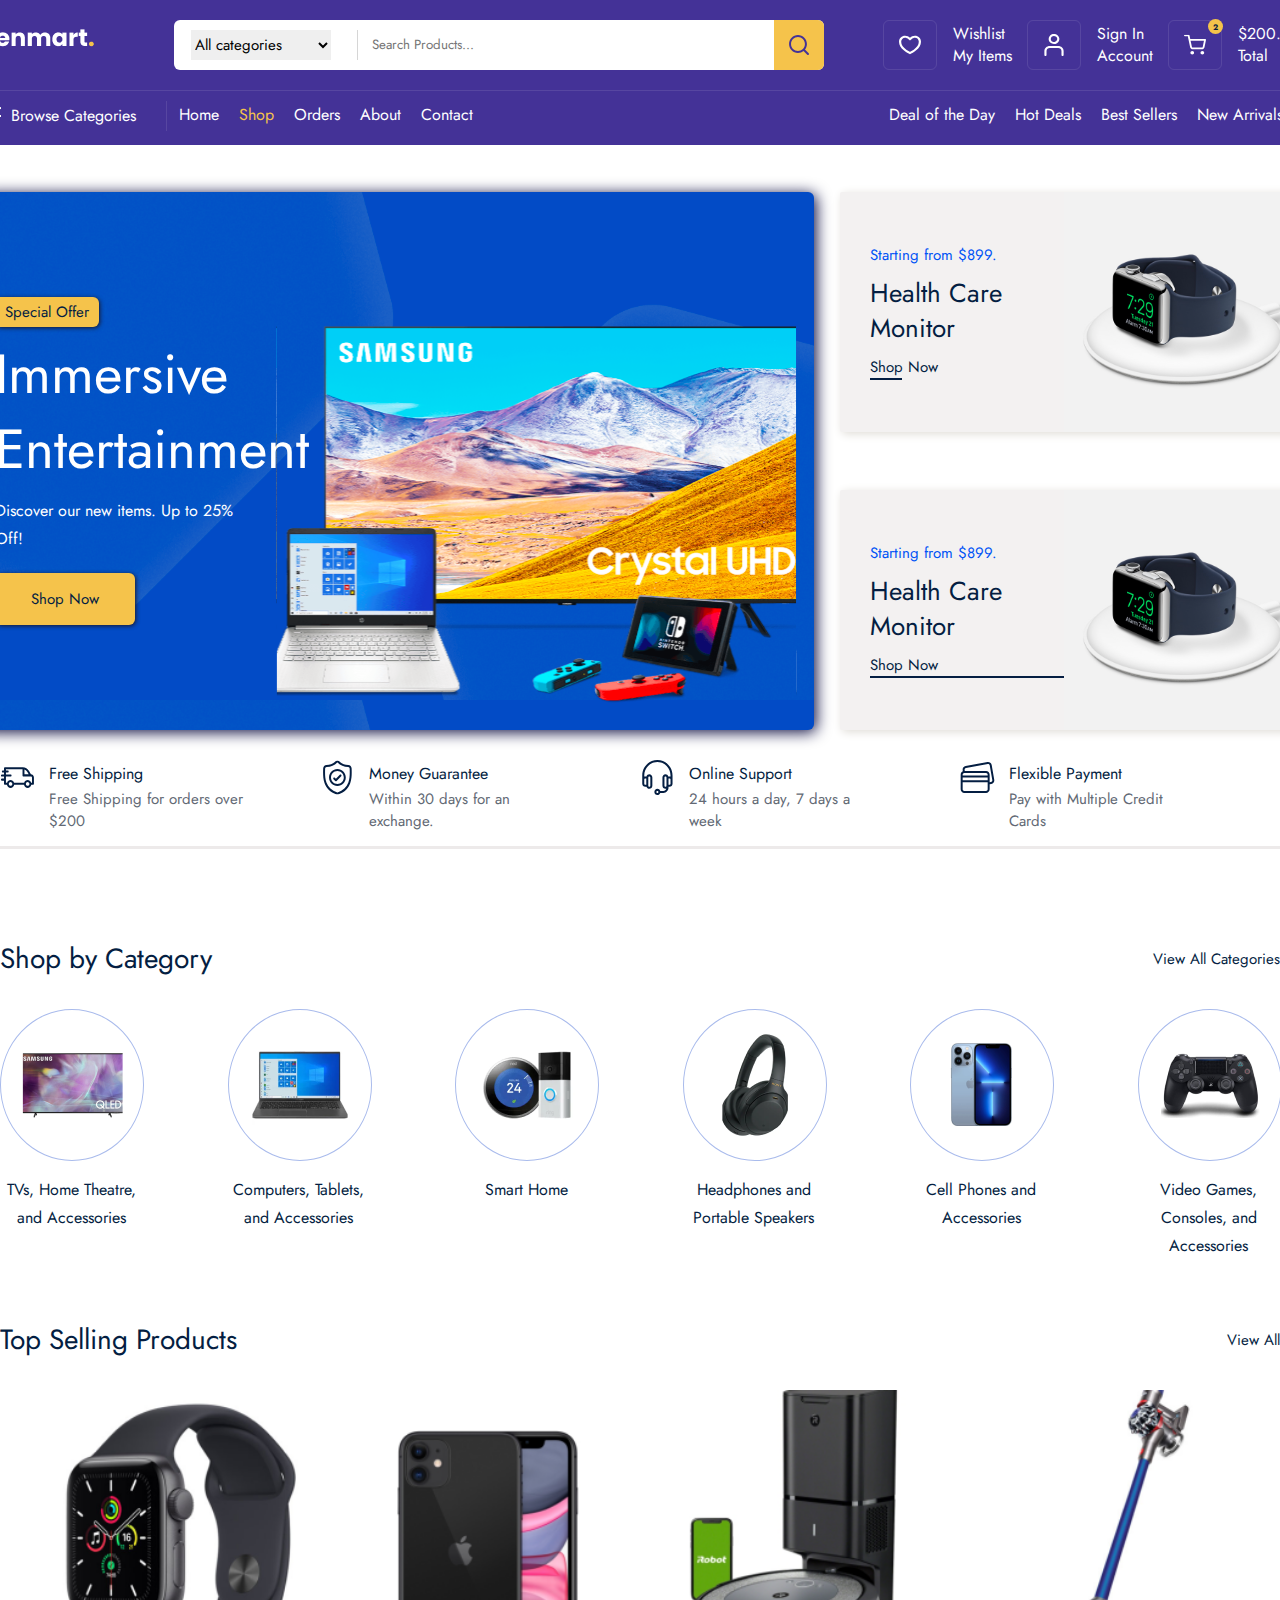
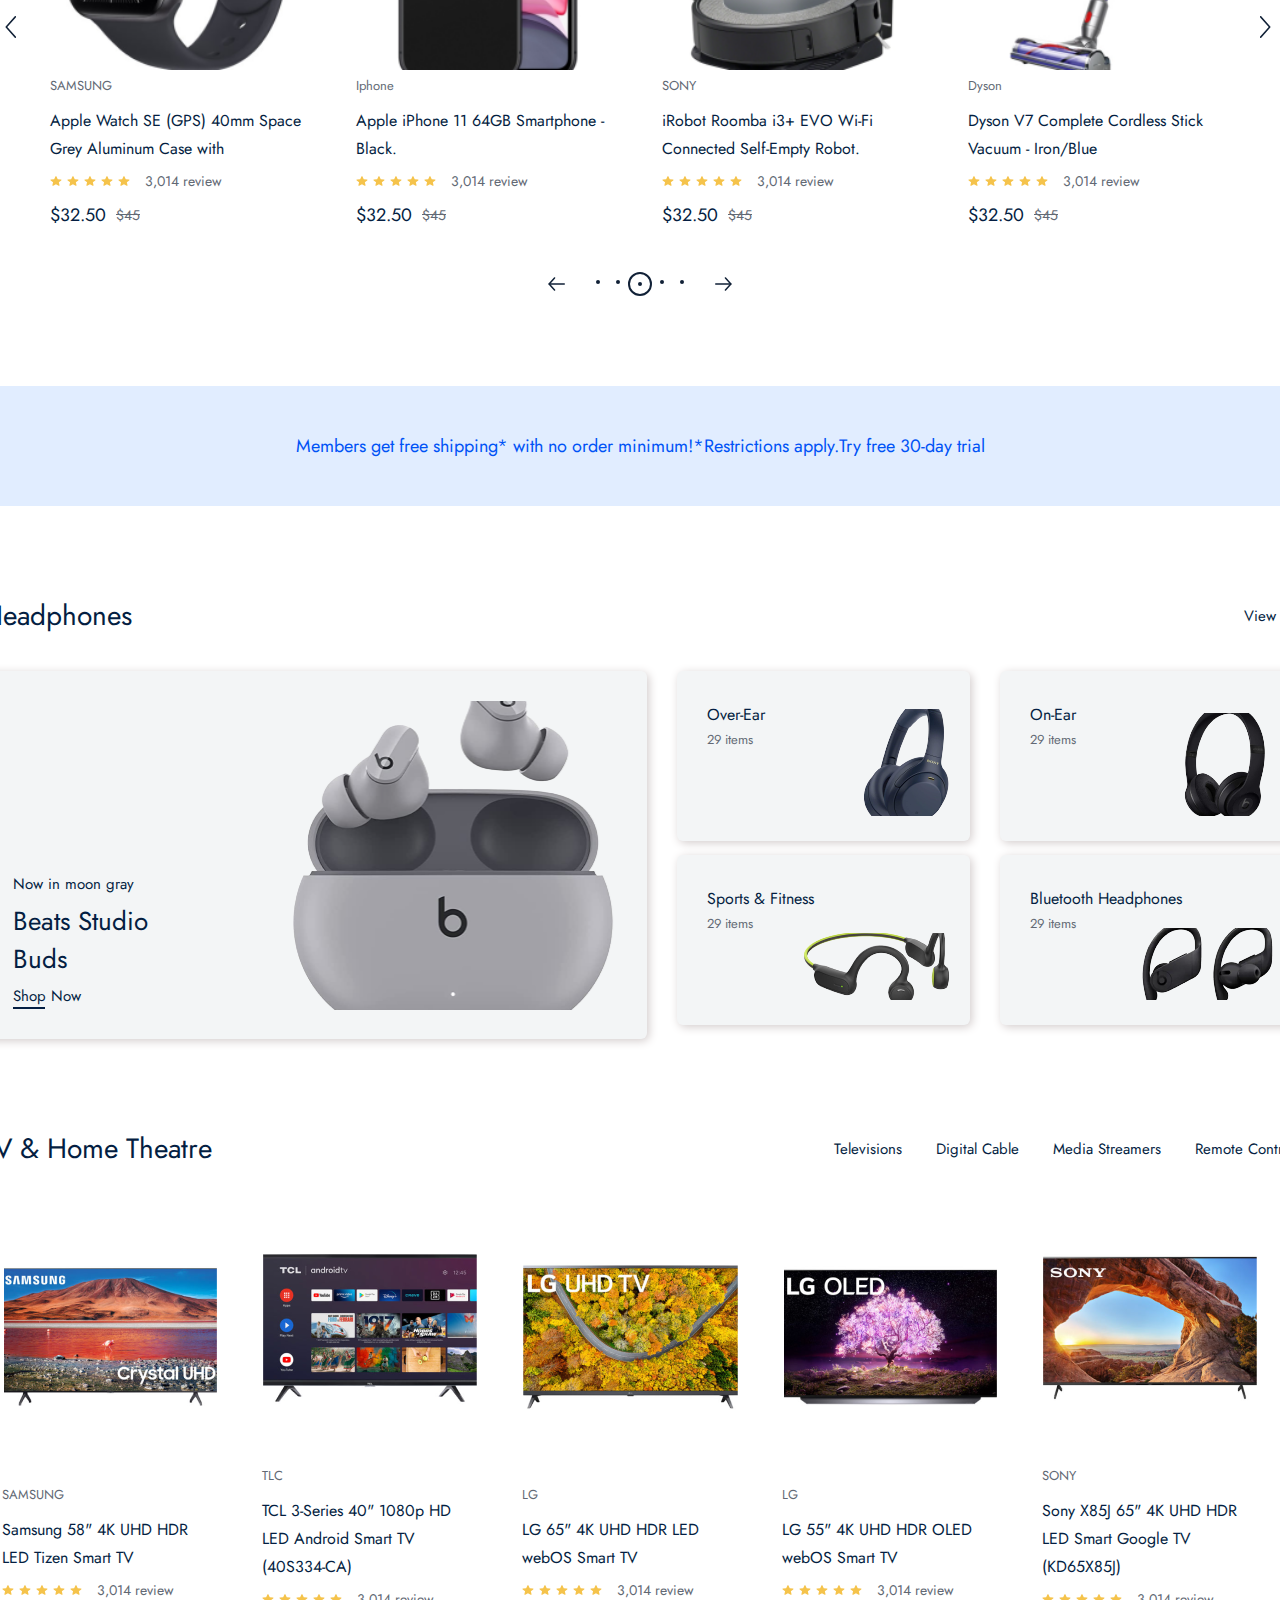
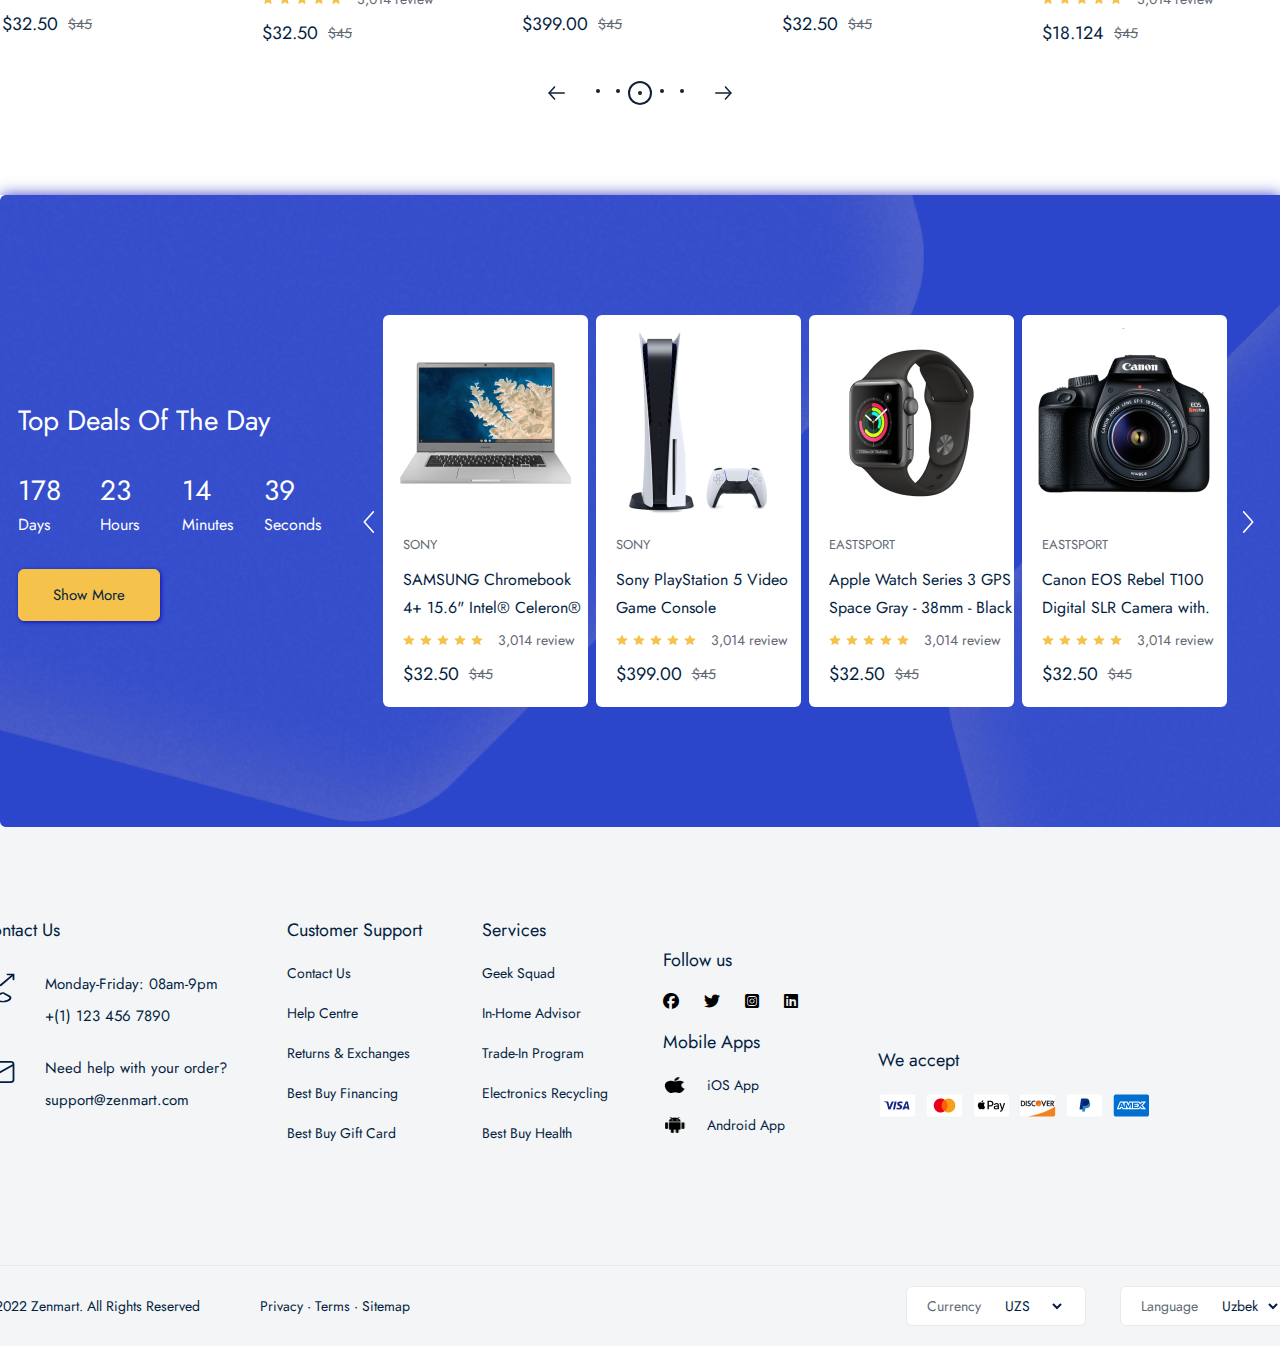
==== commit bdb76f7a: "feat: completed footer section view" ====
--- a/index.html
+++ b/index.html
@@ -8,6 +8,7 @@
     <link rel="preconnect" href="https://fonts.googleapis.com">
 <link rel="preconnect" href="https://fonts.gstatic.com" crossorigin>
 <link href="https://fonts.googleapis.com/css2?family=Bona+Nova+SC:ital,wght@0,400;0,700;1,400&family=Dancing+Script:wght@400..700&family=Jost:ital,wght@0,100..900;1,100..900&family=Roboto:ital,wght@0,100..900;1,100..900&display=swap" rel="stylesheet">
+<link rel="stylesheet" href="https://cdnjs.cloudflare.com/ajax/libs/font-awesome/6.7.2/css/all.min.css" integrity="sha512-Evv84Mr4kqVGRNSgIGL/F/aIDqQb7xQ2vcrdIwxfjThSH8CSR7PBEakCr51Ck+w+/U6swU2Im1vVX0SVk9ABhg==" crossorigin="anonymous" referrerpolicy="no-referrer" />
     <link rel="stylesheet" href="./public/css/home.css" />
     <link rel="stylesheet" href="./public/css/command.css"/>
   </head>
@@ -572,9 +573,7 @@
                 <div class="product_content_box">
                   <span class="product_title">SONY</span>
                   <a href="">
-                    <p class="product_desc">Sony X85J 65" 4K UHD HDR LED Smart Google TV (KD65X85J)</p>
-                  </a>
-                  
+                    <p class="product_desc">Sony X85J 65" 4K UHD HDR LED Smart Google TV (KD65X85J)</p>                  
                   <div class="review_box">
                     <img src="./zenmart_products/images/icons/review.svg" alt="">
                     <img src="./zenmart_products/images/icons/review.svg" alt="">
@@ -619,5 +618,242 @@
           </div>
         </div>
       </div>
+      <!------------------- EVENT_FRAME ------------------>
+      <div class="event_frame">
+        <div class="container">
+          <div class="event_content_box">
+            <span class="event_title">Top Deals Of The Day</span>
+            <div class="timer_wrapper">
+              <div class="timer_box">
+                <strong>178</strong>
+                <span>Days</span>
+              </div>
+              <div class="timer_box">
+                <strong>23</strong>
+                <span>Hours</span>
+              </div>
+              <div class="timer_box">
+                <strong>14</strong>
+                <span>Minutes</span>
+              </div>
+              <div class="timer_box">
+                <strong>39</strong>
+                <span>Seconds</span>
+              </div>
+            </div>
+            <a  class="a" href="">Show More</a>
+          </div>
+          <div class="event_product_wrapper">
+            <div class="next_prev_box">
+              <img class="white_svg" src="./zenmart_products/images/icons/next.svg">
+            </div>
+            <div class="event_product_boxes">
+              <div class="event_product_box">
+                  <div class="event_product_img">
+                    <a href="">
+                      <img src="./zenmart_products/images/products/sony_notebook.png" alt="">
+                    </a>
+                  </div>
+                  <div class="product_content_box">
+                    <span class="product_title">SONY</span>
+                    <a href="">
+                      <p class="product_desc">SAMSUNG Chromebook 4+ 15.6" Intel® Celeron®</p>
+                    </a>
+                    <div class="review_box">
+                      <img src="./zenmart_products/images/icons/review.svg" alt="">
+                      <img src="./zenmart_products/images/icons/review.svg" alt="">
+                      <img src="./zenmart_products/images/icons/review.svg" alt="">
+                      <img src="./zenmart_products/images/icons/review.svg" alt="">
+                      <img src="./zenmart_products/images/icons/review.svg" alt="">
+                      <span>3,014 review</span>
+                    </div>
+                    <div class="price_box">
+                      <strong>$32.50</strong>
+                      <span>$45</span>
+                    </div>
+                  </div>
+                </div>
+                <div class="event_product_box">
+                  <div class="event_product_img">
+                    <a href="">
+                      <img src="./zenmart_products/images/products/sony_playstation.png" alt="">
+                    </a>
+                  </div>
+                  <div class="product_content_box">
+                    <span class="product_title">SONY</span>
+                    <a href="">
+                      <p class="product_desc">Sony PlayStation 5 Video Game Console</p>
+                    </a>
+                    <div class="review_box">
+                      <img src="./zenmart_products/images/icons/review.svg" alt="">
+                      <img src="./zenmart_products/images/icons/review.svg" alt="">
+                      <img src="./zenmart_products/images/icons/review.svg" alt="">
+                      <img src="./zenmart_products/images/icons/review.svg" alt="">
+                      <img src="./zenmart_products/images/icons/review.svg" alt="">
+                      <span>3,014 review</span>
+                    </div>
+                    <div class="price_box">
+                      <strong>$399.00</strong>
+                      <span>$45</span>
+                    </div>
+                  </div>
+                </div>
+                <div class="event_product_box">
+                  <div class="event_product_img">
+                   <a href="">
+                    <img src="./zenmart_products/images/products/apple_watch.png" alt="">
+                   </a>
+                  </div>
+                  <div class="product_content_box">
+                    <span class="product_title">EASTSPORT</span>
+                    <a href="">
+                      <p class="product_desc">Apple Watch Series 3 GPS Space Gray - 38mm - Black</p>
+                    </a>
+                    <div class="review_box">
+                      <img src="./zenmart_products/images/icons/review.svg" alt="">
+                      <img src="./zenmart_products/images/icons/review.svg" alt="">
+                      <img src="./zenmart_products/images/icons/review.svg" alt="">
+                      <img src="./zenmart_products/images/icons/review.svg" alt="">
+                      <img src="./zenmart_products/images/icons/review.svg" alt="">
+                      <span>3,014 review</span>
+                    </div>
+                    <div class="price_box">
+                      <strong>$32.50</strong>
+                      <span>$45</span>
+                    </div>
+                  </div>
+                </div>
+                <div class="event_product_box">
+                  <div class="event_product_img">
+                    <a href="">
+                      <img src="./zenmart_products/images/products/canon_camera.png" alt="">
+                    </a>
+                  </div>
+                  <div class="product_content_box">
+                    <span class="product_title">EASTSPORT</span>
+                    <a href="">
+                      <p class="product_desc">Canon EOS Rebel T100 Digital SLR Camera with.</p>
+                    </a>
+                    <div class="review_box">
+                      <img src="./zenmart_products/images/icons/review.svg" alt="">
+                      <img src="./zenmart_products/images/icons/review.svg" alt="">
+                      <img src="./zenmart_products/images/icons/review.svg" alt="">
+                      <img src="./zenmart_products/images/icons/review.svg" alt="">
+                      <img src="./zenmart_products/images/icons/review.svg" alt="">
+                      <span>3,014 review</span>
+                    </div>
+                    <div class="price_box">
+                      <strong>$32.50</strong>
+                      <span>$45</span>
+                    </div>
+                  </div>
+                </div>
+              </div>
+            </div>
+            <div class="next_prev_box">
+              <img class="white_svg" src="./zenmart_products/images/icons/next.svg" style="transform: scaleX(-1);">
+            </div>
+          </div>
+        </div>
+        <!-- ================FOOTER FRAME============= -->
+        <div class="footer_frame">
+          <div class="container">
+            <div class="footer_top">
+              <div class="footer_contact_box">
+                <span class="footer_spec_title">Contact Us</span>
+                <div class="footer_contact_main">
+                  <img src="./zenmart_products/images/icons/phone-call.svg" alt="">
+                  <div>
+                    <strong>Monday-Friday: 08am-9pm</strong>
+                    <span>+(1) 123 456 7890</span>
+                  </div>
+                </div>
+                <div class="footer_contact_main">
+                  <img src="./zenmart_products/images/icons/email.svg" alt="">
+                  <div>
+                    <strong>Need help with your order?</strong>
+                    <span>support@zenmart.com</span>
+                  </div>
+                </div>
+              </div>
+              <div class="footer_support_box">
+                <span class="footer_spec_title" style="margin-bottom: 10px" >Customer Support</span>
+                <a href="">Contact Us</a>
+                <a href="">Help Centre</a>
+                <a href="">Returns & Exchanges</a>
+                <a href="">Best Buy Financing</a>
+                <a href="">Best Buy Gift Card</a>
+              </div>
+              <div class="footer_support_box">
+                <span class="footer_spec_title" style="margin-bottom: 10px" >Services</span>
+                <a href="">Geek Squad</a>
+                <a href="">In-Home Advisor</a>
+                <a href="">Trade-In Program</a>
+                <a href="">Electronics Recycling</a>
+                <a href="">Best Buy Health</a>
+              </div>
+              <div class="footer_media_box">
+                <div class="footer_media_main" style="margin-top: 30px;">
+                  <span class="footer_spec_title" style="margin-bottom: 20px">Follow us</span>
+                  <div class="media_box">
+                    <i class="fa-brands fa-facebook"></i>
+                    <i class="fa-brands fa-twitter"></i>
+                    <i class="fa-brands fa-square-instagram"></i>
+                    <i class="fa-brands fa-linkedin"></i>
+                  </div>
+                </div>
+                <div class="footer_media_main">
+                  <span class="footer_spec_title" style="margin-bottom: 20px">Mobile Apps</span>
+                  <div class="mobile_app_box">
+                    <img src="./zenmart_products/images/icons/apple_icon.png" alt="">
+                    <span>iOS App</span>
+                  </div>
+                  <div class="mobile_app_box">
+                    <img src="./zenmart_products/images/icons/android_icon.png" alt="">
+                    <span>Android App</span>
+                  </div>
+                </div>
+              </div>
+              <div class="footer_media_box">
+                <div class="footer_media_main" style="margin-top: 130px;">
+                  <span class="footer_spec_title" style="margin-bottom: 20px">We accept</span>
+
+                  <div class="card_box">
+                  <img src="./zenmart_products/images/icons/visa.png" alt="">
+                  <img src="./zenmart_products/images/icons/master_card.png" alt=""> 
+                  <img src="./zenmart_products/images/icons/apple_pay.png" alt=""> 
+                  <img src="./zenmart_products/images/icons/dicvover.png" alt=""> 
+                  <img src="./zenmart_products/images/icons/paypal.png" alt=""> 
+                  <img src="./zenmart_products/images/icons/amex.png" alt="">    
+                </div>
+              </div>
+            </div>
+          </div>
+          <div class="footer_bottom">
+          <div class="footer_main">
+            <div class="footer_bottom_left">
+              <span>© 2022 Zenmart. All Rights Reserved</span>
+              <span>Privacy  ·  Terms  ·  Sitemap</span>
+            </div>
+            <div class="footer_bottom_right">
+              <div class="footer_select_box">
+                <span>Currency</span>
+                <select name="" id="">
+                  <option value="" selected>USD</option>
+                  <option value="" selected>UZS</option>
+                </select>
+              </div>
+              <div class="footer_select_box">
+                <span>Language</span>
+                <select name="" id="">
+                  <option value="" selected>English</option>
+                  <option value="" selected>Uzbek</option>
+                </select>
+              </div>
+            </div>
+          </div>
+          </div>
+        </div>
+      </div>
    </body>
 </html>
--- a/public/css/command.css
+++ b/public/css/command.css
@@ -320,3 +320,235 @@
   
       color: rgb(255, 255, 255)
   }
+
+  /* =============FOOTER============= */
+  .footer_frame{
+    position: relative;
+    padding: 90px 0px 20px;
+    width: 100%;
+    height: auto;
+  
+    display: flex;
+    flex-direction: row;
+    justify-content: center;
+    background: rgb(243, 245, 246);
+  }
+
+  .footer_frame .footer_spec_title {
+    margin-bottom: 30px;
+    font-family: Jost;
+    font-size: 18px;
+    font-weight: 400;
+    line-height: 26px;
+
+  color: rgb(4, 30, 66);
+  }
+
+  .footer_frame .container {
+    flex-direction: column;
+  }
+
+  .footer_frame .container .footer_top {
+    width: 100%;
+    height: auto;
+
+    display: flex;
+    flex-direction: row;
+  }
+
+  .footer_frame .footer_top .footer_contact_box {
+    display: flex;
+    flex-direction: column;
+  }
+
+  .footer_frame .footer_contact_box .footer_contact_main {
+    margin-bottom: 30px;
+    display: flex;
+    flex-direction: row;
+  }
+
+  .footer_frame .footer_contact_main img {
+    width: 35px;
+    height: 30px;
+  }
+
+  .footer_frame .footer_contact_main div {
+    margin-left: 30px;
+    display: flex;
+    flex-direction: column;
+  }
+
+  .footer_frame .footer_contact_main div strong {
+    font-family: Jost;
+    font-size: 15px;
+    font-weight: 400;
+    line-height: 22px;
+    
+    color: rgb(4, 30, 66);
+  }
+
+  .footer_frame .footer_contact_main div span {
+    margin-top: 10px;
+    font-family: Jost;
+    font-size: 15px;
+    font-weight: 400;
+    line-height: 22px;
+    
+    color: rgb(4, 30, 66);
+  }
+
+  .footer_frame .footer_support_box {
+    margin-left: 60px;
+    display: flex;
+    flex-direction: column;
+  }
+
+  .footer_frame .footer_support_box a {
+  font-family: Jost;
+  font-size: 14px;
+  font-weight: 400;
+  line-height: 40px;
+
+  color: rgb(4, 30, 66);
+  }
+
+  .footer_frame .footer_media_box {
+    margin-left: 55px;
+    display: flex;
+    flex-direction: column;
+  }
+
+  .footer_frame .footer_media_box .footer_media_main {
+    display: flex;
+    flex-direction: column;
+    margin-bottom: 20px;
+  }
+
+  .footer_frame .footer_media_main .media_box {
+    display: flex;
+    flex-direction: row;
+  }
+
+  .footer_frame .media_box i {
+    margin-right: 25px;
+  }
+
+  .footer_frame .footer_media_main .mobile_app_box {
+    margin-bottom: 20px;
+    display: flex;
+    flex-direction: row;
+    align-items: center;
+  }
+
+  .footer_frame .mobile_app_box img {
+    width: 24px;
+    height: 16px;
+  }
+
+  .footer_frame .mobile_app_box span {
+    margin-left: 20px;
+  font-family: Jost;
+  font-size: 14px;
+  font-weight: 400;
+
+  color: rgb(4, 30, 66);
+  }
+
+  .footer_frame .footer_media_main .card_box {
+    width: 272px;
+    display: flex;
+    flex-direction: row;
+    justify-content: space-between;
+  }
+
+  .footer_frame .container .footer_bottom {
+    margin-top: 90px;
+    width: 100%;
+    height: 60px;
+
+    display: flex;
+    flex-direction: row;
+    align-items: flex-end;
+    border-top: 1px solid rgb(234, 234, 234);  
+  }
+  
+  .footer_frame .footer_bottom .footer_main {
+    width: 100%;
+    height: auto;
+
+    display: flex;
+    flex-direction: row;
+  }
+
+  .footer_frame .footer_main .footer_bottom_left {
+    width: 940px;
+    height: auto;
+
+    display: flex;
+    flex-direction: row;
+  }
+
+  .footer_frame .footer_bottom_left span {
+    margin-right: 60px;
+    font-family: Jost;
+    font-size: 14px;
+    font-weight: 400;
+    line-height: 40px;
+
+    color: rgb(4, 30, 66);
+  }
+
+  .footer_frame .footer_main .footer_bottom_right {
+    width: 400px;
+    height: auto;
+
+    display: flex;
+    flex-direction: row;
+    justify-content: space-between;
+  }
+
+  .footer_frame .footer_bottom_right .footer_select_box {
+    padding: 10px 20px;
+    width: 180px;
+    height: 40px;
+
+    display: flex;
+    flex-direction: row;
+    align-items: center;
+    box-sizing: border-box;
+
+    box-sizing: border-box;
+    border: 1px solid rgb(234, 234, 234);
+    border-radius: 6px;
+
+    background: rgb(255, 255, 255);
+  }
+
+  .footer_frame .footer_select_box span {
+  font-family: Jost;
+  font-size: 14px;
+  font-weight: 400;
+  line-height: 40px;
+
+  color: rgb(98, 105, 116);
+  }
+
+  .footer_frame .footer_select_box select {
+    margin-left: 20px;
+    width: 70px;
+    height: 90px;
+    background: none;
+    border: none;
+    outline: none;
+    cursor: pointer;
+
+
+    font-family: Jost;
+    font-size: 14px;
+    font-weight: 400;
+    
+    color: rgb(4, 30, 66);
+  }
+
+
+
--- a/public/css/home.css
+++ b/public/css/home.css
@@ -1,7 +1,9 @@
 .home_page {
-  padding-bottom: 60px;
-  display: flex;
-  flex-direction: column;
+  display: flex;
+  flex-direction: column;
+}
+.white_svg {
+  filter: brightness(0) invert(1);
 }
 
 .container .category_top {
@@ -105,7 +107,7 @@
   background: rgb(4, 30, 66);
 }
 
-.cintainer .next_prev_box {
+.container .next_prev_box {
   width: 25px;
 }
 
@@ -786,19 +788,167 @@
   justify-content: center;
   align-items: center;
 }
-
-
-
-
-
-
-
-
-
-
-
-
-
-
-
-
+/* ==================EVENT FRAME================= */
+
+.home_page .event_frame {
+  position: relative;
+  margin-top: 90px;
+  width:100%;
+  height: 632px;
+
+  display: flex;
+  flex-direction: row;
+  justify-content: center;
+  box-shadow: 1px 1px 15px rgb(39, 39, 189);
+  background-size: cover;
+
+  background-image:url(../images/zenmart_products/images/icons/event_bg.png);
+  background-size: cover;
+}
+
+.event_frame .container {
+  flex-direction: row;
+  justify-content: center;
+}
+
+.event_frame .container .event_content_box {
+  width: 340px;
+  height: auto;
+
+  display: flex;
+  flex-direction: column;
+  justify-content: center;
+}
+
+.event_frame .event_content_box .event_title {
+  font-family: Jost;
+  font-style: normal;
+  font-size: 28px;
+  font-weight: 500px;
+  line-height: 40px;
+  text-transform: capitalize;
+
+  color: rgb(255, 255, 255);
+}
+
+
+.event_frame .event_content_box .timer_wrapper {
+  margin: 30px 0px;
+  display: flex;
+  flex-direction:row;
+}
+
+.event_frame .timer_wrapper .timer_box {
+width: 82px;
+height: auto;
+display: flex;
+flex-direction: column;
+}
+
+.event_frame .timer_box strong {
+  font-family: Jost;
+  font-size: 28px;
+  font-weight: 400;
+  line-height: 40px;
+
+  color: rgb(255, 255, 255);
+}
+
+.event_frame .timer_box span {
+font-family: Jost;
+font-size: 16px;
+font-weight: 400;
+line-height: 28px;
+
+color: rgb(255, 255, 255);
+}
+
+.event_frame .event_content_box .a {
+  width: 140px;
+  height: 50px;
+
+  display: flex;
+  align-items: center;
+  justify-content: center;
+  text-transform: capitalize;
+  
+  font-family: Jost;
+  font-style: normal;
+  font-weight: 500px;
+  font-size: 15px;
+  line-height: 22px;
+  color: #041e42;
+
+  box-shadow: 1px 1px 4px rgb(16, 16, 179);
+  background: #F5C34B;
+  border-radius: 6px;
+  border: 1px solid #F5C34B;
+}
+
+.event_frame .container .event_product_wrapper {
+  width: 880px;
+  height: auto;
+
+  display: flex;
+  flex-direction: row;
+
+}
+
+.event_frame .event_product_wrapper .event_product_boxes {
+  position: relative;
+  width: auto;
+  height: auto;
+
+  display: flex;
+  flex-direction: row;
+  align-items: center;
+}
+
+.event_frame .event_product_boxes .event_product_box {
+  margin-right: 8px;
+  width: 205px;
+  height: 392px;
+  
+  display: flex;
+  flex-direction: column;
+  border-radius: 6px;
+
+  background-color:#ffffff;
+}
+
+.event_frame .event_product_box .event_product_img {
+  width: 100%;
+  height: 220px;
+
+  display: flex;
+  align-items: center;
+  justify-content: center;
+}
+
+.event_frame .event_product_box .product_content_box {
+  padding: 0 0 20px 20px;
+}
+
+
+
+
+
+
+
+
+
+
+
+
+
+
+
+
+
+
+
+
+
+
+
+
--- a/public/css/command.css
+++ b/public/css/command.css
@@ -320,3 +320,235 @@
   
       color: rgb(255, 255, 255)
   }
+
+  /* =============FOOTER============= */
+  .footer_frame{
+    position: relative;
+    padding: 90px 0px 20px;
+    width: 100%;
+    height: auto;
+  
+    display: flex;
+    flex-direction: row;
+    justify-content: center;
+    background: rgb(243, 245, 246);
+  }
+
+  .footer_frame .footer_spec_title {
+    margin-bottom: 30px;
+    font-family: Jost;
+    font-size: 18px;
+    font-weight: 400;
+    line-height: 26px;
+
+  color: rgb(4, 30, 66);
+  }
+
+  .footer_frame .container {
+    flex-direction: column;
+  }
+
+  .footer_frame .container .footer_top {
+    width: 100%;
+    height: auto;
+
+    display: flex;
+    flex-direction: row;
+  }
+
+  .footer_frame .footer_top .footer_contact_box {
+    display: flex;
+    flex-direction: column;
+  }
+
+  .footer_frame .footer_contact_box .footer_contact_main {
+    margin-bottom: 30px;
+    display: flex;
+    flex-direction: row;
+  }
+
+  .footer_frame .footer_contact_main img {
+    width: 35px;
+    height: 30px;
+  }
+
+  .footer_frame .footer_contact_main div {
+    margin-left: 30px;
+    display: flex;
+    flex-direction: column;
+  }
+
+  .footer_frame .footer_contact_main div strong {
+    font-family: Jost;
+    font-size: 15px;
+    font-weight: 400;
+    line-height: 22px;
+    
+    color: rgb(4, 30, 66);
+  }
+
+  .footer_frame .footer_contact_main div span {
+    margin-top: 10px;
+    font-family: Jost;
+    font-size: 15px;
+    font-weight: 400;
+    line-height: 22px;
+    
+    color: rgb(4, 30, 66);
+  }
+
+  .footer_frame .footer_support_box {
+    margin-left: 60px;
+    display: flex;
+    flex-direction: column;
+  }
+
+  .footer_frame .footer_support_box a {
+  font-family: Jost;
+  font-size: 14px;
+  font-weight: 400;
+  line-height: 40px;
+
+  color: rgb(4, 30, 66);
+  }
+
+  .footer_frame .footer_media_box {
+    margin-left: 55px;
+    display: flex;
+    flex-direction: column;
+  }
+
+  .footer_frame .footer_media_box .footer_media_main {
+    display: flex;
+    flex-direction: column;
+    margin-bottom: 20px;
+  }
+
+  .footer_frame .footer_media_main .media_box {
+    display: flex;
+    flex-direction: row;
+  }
+
+  .footer_frame .media_box i {
+    margin-right: 25px;
+  }
+
+  .footer_frame .footer_media_main .mobile_app_box {
+    margin-bottom: 20px;
+    display: flex;
+    flex-direction: row;
+    align-items: center;
+  }
+
+  .footer_frame .mobile_app_box img {
+    width: 24px;
+    height: 16px;
+  }
+
+  .footer_frame .mobile_app_box span {
+    margin-left: 20px;
+  font-family: Jost;
+  font-size: 14px;
+  font-weight: 400;
+
+  color: rgb(4, 30, 66);
+  }
+
+  .footer_frame .footer_media_main .card_box {
+    width: 272px;
+    display: flex;
+    flex-direction: row;
+    justify-content: space-between;
+  }
+
+  .footer_frame .container .footer_bottom {
+    margin-top: 90px;
+    width: 100%;
+    height: 60px;
+
+    display: flex;
+    flex-direction: row;
+    align-items: flex-end;
+    border-top: 1px solid rgb(234, 234, 234);  
+  }
+  
+  .footer_frame .footer_bottom .footer_main {
+    width: 100%;
+    height: auto;
+
+    display: flex;
+    flex-direction: row;
+  }
+
+  .footer_frame .footer_main .footer_bottom_left {
+    width: 940px;
+    height: auto;
+
+    display: flex;
+    flex-direction: row;
+  }
+
+  .footer_frame .footer_bottom_left span {
+    margin-right: 60px;
+    font-family: Jost;
+    font-size: 14px;
+    font-weight: 400;
+    line-height: 40px;
+
+    color: rgb(4, 30, 66);
+  }
+
+  .footer_frame .footer_main .footer_bottom_right {
+    width: 400px;
+    height: auto;
+
+    display: flex;
+    flex-direction: row;
+    justify-content: space-between;
+  }
+
+  .footer_frame .footer_bottom_right .footer_select_box {
+    padding: 10px 20px;
+    width: 180px;
+    height: 40px;
+
+    display: flex;
+    flex-direction: row;
+    align-items: center;
+    box-sizing: border-box;
+
+    box-sizing: border-box;
+    border: 1px solid rgb(234, 234, 234);
+    border-radius: 6px;
+
+    background: rgb(255, 255, 255);
+  }
+
+  .footer_frame .footer_select_box span {
+  font-family: Jost;
+  font-size: 14px;
+  font-weight: 400;
+  line-height: 40px;
+
+  color: rgb(98, 105, 116);
+  }
+
+  .footer_frame .footer_select_box select {
+    margin-left: 20px;
+    width: 70px;
+    height: 90px;
+    background: none;
+    border: none;
+    outline: none;
+    cursor: pointer;
+
+
+    font-family: Jost;
+    font-size: 14px;
+    font-weight: 400;
+    
+    color: rgb(4, 30, 66);
+  }
+
+
+
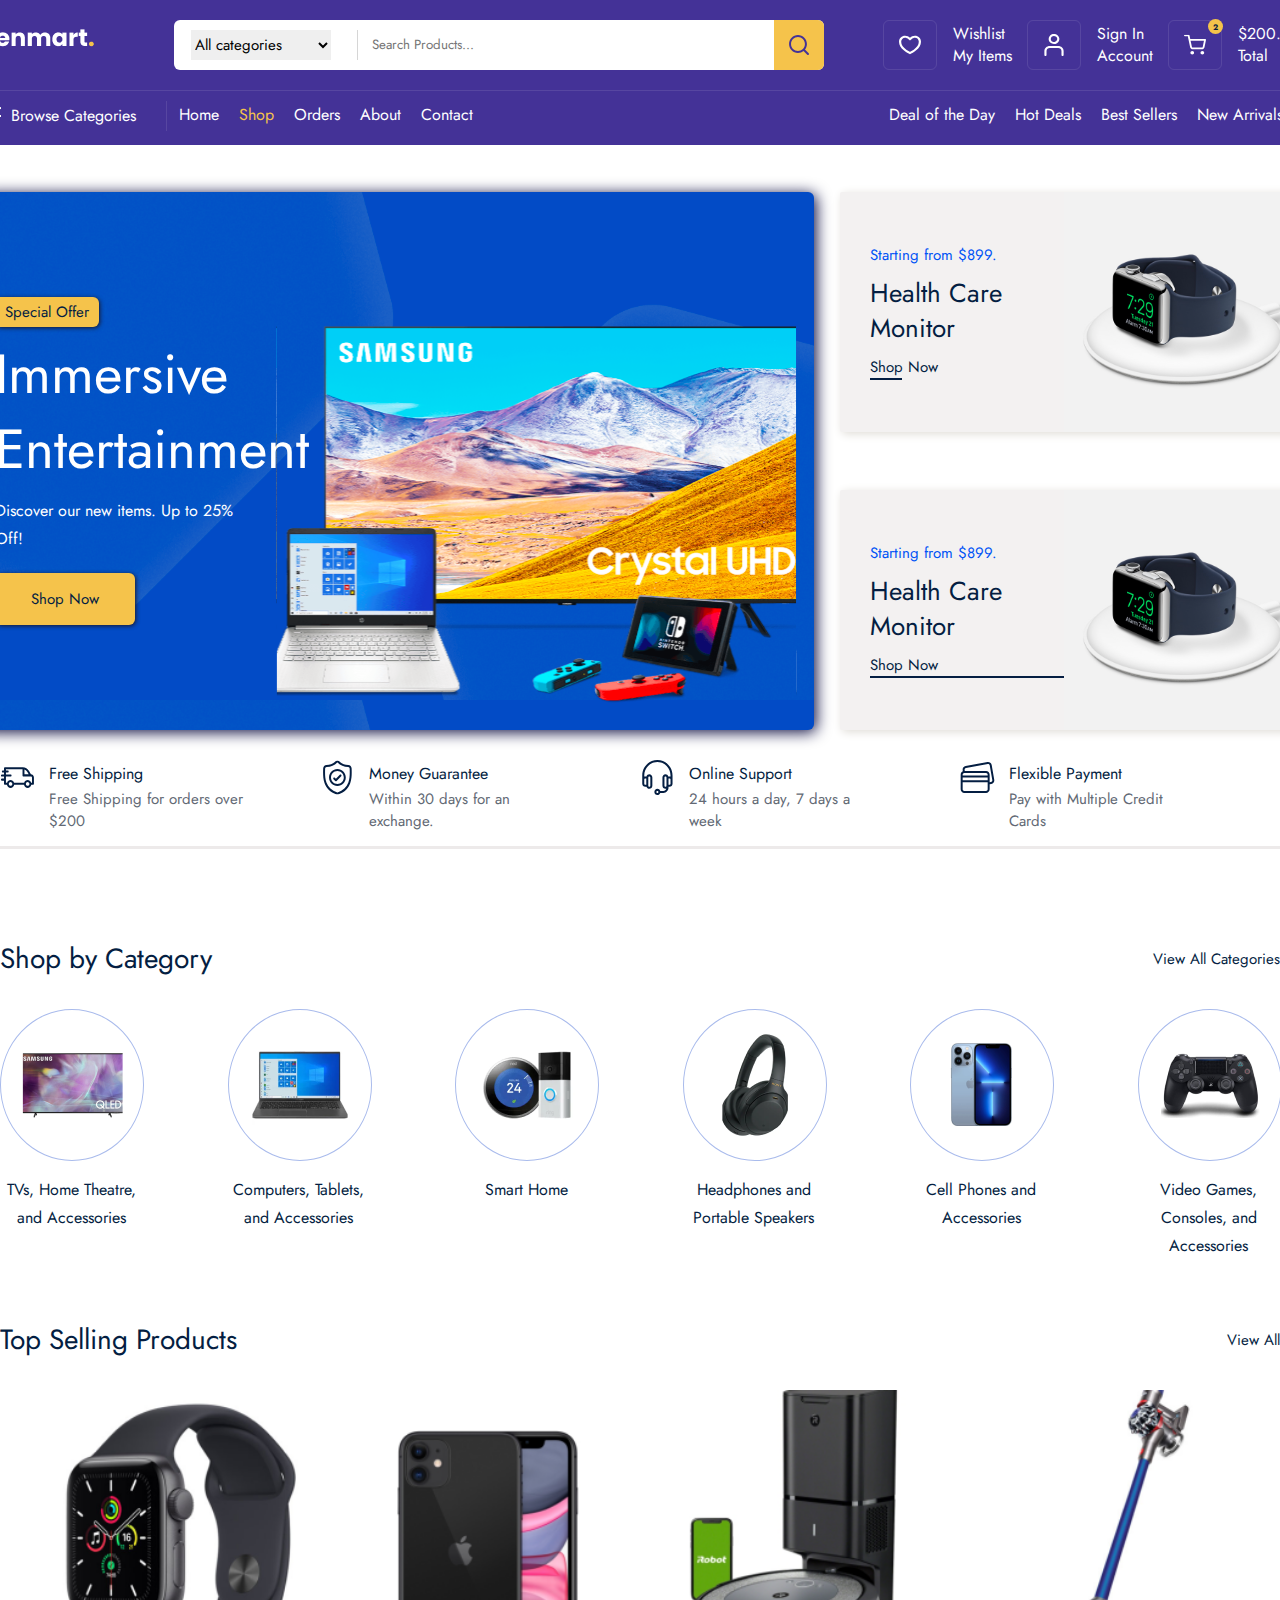
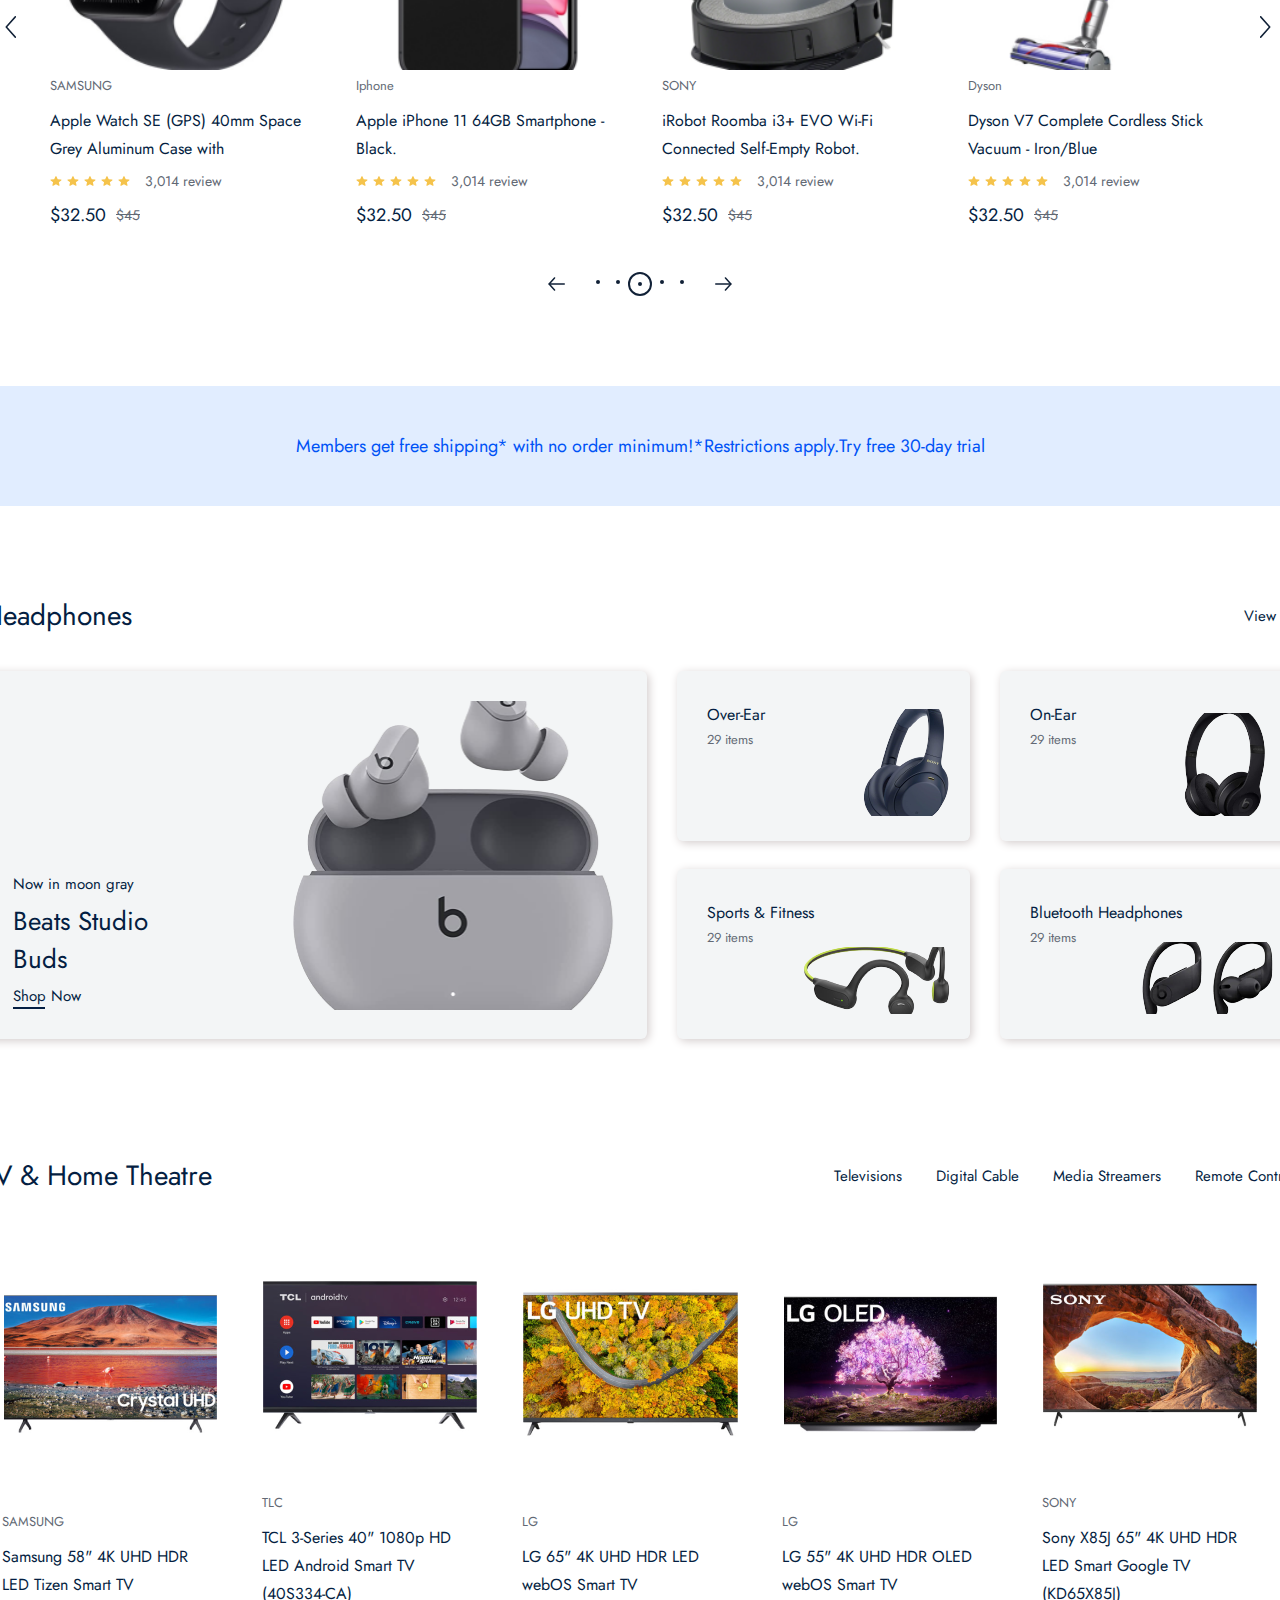
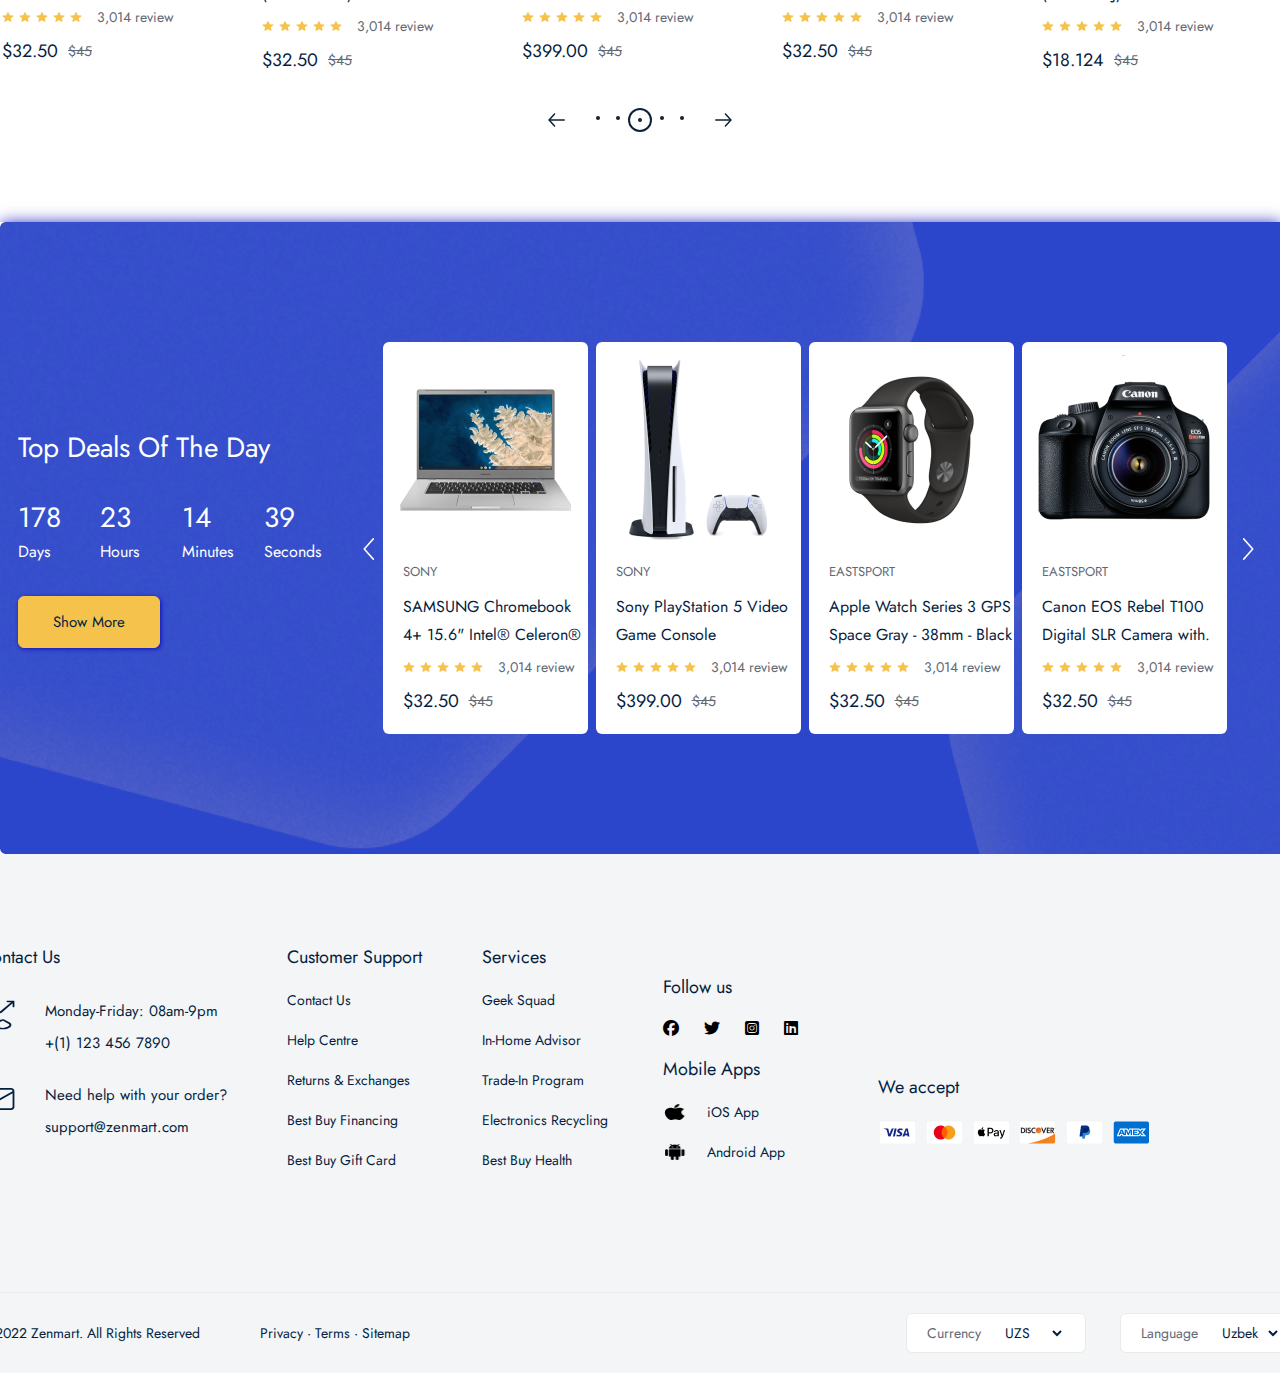
==== commit 636938f0: "fix: refactoring css styles & home page" ====
--- a/index.html
+++ b/index.html
@@ -34,7 +34,7 @@
             </div>
           </div>
           <div class="nav_top_menu">
-            <a href="">
+            <a href="./order/cart.html">
               <div class="top_menu_box">
                 <div class="box_icon_box">
                   <img src="./public/images/heart.svg" alt="">
@@ -44,7 +44,7 @@
                   <strong>My Items</strong>
                 </div>
               </div>
-            </a> <a href="">
+            </a> <a href="./other/login.html">
               <div class="top_menu_box">
                 <div class="box_icon_box">
                   <img src="./public/images/icon.svg" alt="">
@@ -54,7 +54,7 @@
                   <strong>Account</strong>
                 </div>
               </div>
-            </a> <a href="">
+            </a> <a href="./order/cart.html">
               <div class="top_menu_box">
                 <div class="box_icon_box">
                   <div class="basket_count">2</div>
@@ -75,19 +75,19 @@
               </div>
               <div class="navbar_route_menu">
                 <div class="route_menu">
-                  <a href="">Home</a>
+                  <a href="./index.html">Home</a>
                 </div>
                 <div class="route_menu">
-                  <a href="" class="active">Shop</a>
+                  <a href="./product/all.html" class="active">Shop</a>
                 </div>
                 <div class="route_menu">
-                  <a href="">Orders</a>
+                  <a href="./order/cart.html">Orders</a>
                 </div>
                 <div class="route_menu">
-                  <a href="">About</a>
+                  <a href="./other/about.html">About</a>
                 </div>
                 <div class="route_menu">
-                  <a href="">Contact</a>
+                  <a href="./other/contact.html">Contact</a>
                 </div>
               </div>
               <div class="sorting_menu">
@@ -99,7 +99,7 @@
             </div>
             </div>
           </div>
-        </div>
+      </div>
       </div>
       </div>
       <div class="home_page">
@@ -112,7 +112,7 @@
                 </div>
                 <span>Immersive Entertainment</span>
                 <p>Discover our new items. Up to 25% <br> Off!</p>
-                <a href="">Shop Now</a>
+                <a href="./product/all.html">Shop Now</a>
                 <img src="./zenmart_products/images/icons/header_img.svg" alt="">
               </div>
             </div>
@@ -121,7 +121,7 @@
                 <div class="box_left">
                   <span>Starting from $899.</span>
                   <p>Health Care <br>Monitor</p>
-                  <a href="">Shop Now</a>
+                  <a href="./product/chusenproduct.html">Shop Now</a>
                   <div class="bottom_line"></div>
                 </div>
                 <div class="box_right">
@@ -132,7 +132,7 @@
                 <div class="box_left">
                   <span>Starting from $899.</span>
                   <p>Health Care <br>Monitor</p>
-                  <a href="">Shop Now</a>
+                  <a href="./product/chusenproduct.html">Shop Now</a>
                   <div class="bottom_line2"></div>
                 </div>
                 <div class="box_right">
@@ -178,7 +178,7 @@
           <div class="container">
             <div class="category_top">
               <span>Shop by Category</span>
-              <a href="">View All Categories</a>
+              <a href="./product/all.html">View All Categories</a>
             </div>
             <div class="category_wrapper">
               <div class="category_box">
@@ -231,7 +231,7 @@
           <div class="container">
             <div class="category_top">
               <span>Top Selling Products</span>
-              <a href="">View All</a>
+              <a href="./product/all.html">View All</a>
             </div>
             <div class="product_wrapper">
               <div class="next_prev_box">
@@ -239,9 +239,8 @@
               </div>
               <div class="product_boxes">
                 <div class="product_box">
-                  <a href="">
+                  <a href="./product/chusenproduct.html">
                     <div class="product_img_box" style="background:url(./zenmart_products/images/products/watch.png); background-size: cover;" >
-                    
                     <div class="hover_box"><button>
                       Add to Cart
                     </button>
@@ -250,7 +249,7 @@
                   </a>
                   <div class="product_content_box">
                     <span class="product_title">SAMSUNG</span>
-                    <a href="">
+                    <a href="./product/chusenproduct.html">
                       <p class="product_desc">Apple Watch SE (GPS) 40mm Space Grey Aluminum Case with</p>
                     </a>
                     <div class="review_box">
@@ -268,7 +267,7 @@
                   </div>
                 </div>
                 <div class="product_box">
-                  <a href="">
+                  <a href="./product/chusenproduct.html">
                     <div class="product_img_box" style="background:url(./zenmart_products/images/products/phone.png); background-size: cover;" >
                     <div class="hover_box"><button>
                       Add to Cart
@@ -278,7 +277,7 @@
                   </a>
                   <div class="product_content_box">
                     <span class="product_title">Iphone</span>
-                    <a href="">
+                    <a href="./product/chusenproduct.html">
                       <p class="product_desc">Apple iPhone 11 64GB Smartphone - Black.</p>
                     </a>
                     <div class="review_box">
@@ -296,7 +295,7 @@
                   </div>
                 </div>
                 <div class="product_box">
-                  <a href="">
+                  <a href="./product/chusenproduct.html">
                     <div class="product_img_box" style="background:url(./zenmart_products/images/products/iRobot.png); background-size: cover;" >
                     
                     <div class="hover_box"><button>
@@ -307,7 +306,7 @@
                   </a>
                   <div class="product_content_box">
                     <span class="product_title">SONY</span>
-                    <a href="">
+                    <a href="./product/chusenproduct.html">
                       <p class="product_desc">iRobot Roomba i3+ EVO Wi-Fi Connected Self-Empty Robot.</p>
                     </a>
                     <div class="review_box">
@@ -325,7 +324,7 @@
                   </div>
                 </div>
                 <div class="product_box">
-                  <a href="">
+                  <a href="./product/chusenproduct.html">
                     <div class="product_img_box" style="background:url(./zenmart_products/images/products/dyson.png); background-size: cover;" >
                     
                     <div class="hover_box"><button>
@@ -389,7 +388,7 @@
           <div class="container">
             <div class="category_top">
               <span>Headphones</span>
-              <a href="">View All</a>
+              <a href="./product/all.html">View All</a>
           </div>
           <div class="spec_product_wrapper">
             <div class="big_product_box">
@@ -397,7 +396,7 @@
                 <span>Now in moon gray</span>
                 <p>Beats
                   Studio Buds</p>
-                <a href="">Shop Now</a>
+                <a href="./product/chusenproduct.html">Shop Now</a>
                 <div class="bottom_line"></div>
               </div>
               <img src="./zenmart_products/images/products/headphone_big.png" alt="">
@@ -454,13 +453,13 @@
             <div class="tv_product_boxes">
               <div class="tv_product_box">
                 <div class="product_img">
-                  <a href="">
+                  <a href="./product/chusenproduct.html">
                     <img src="./zenmart_products/images/products/samsung_tv.png" alt="">
                   </a>
                 </div>
                 <div class="product_content_box">
                   <span class="product_title">SAMSUNG</span>
-                  <a href="">
+                  <a href="./product/chusenproduct.html">
                     <p class="product_desc">Samsung 58" 4K UHD HDR LED Tizen Smart TV</p>
                   </a>
 
@@ -482,13 +481,13 @@
             <div class="tv_product_boxes">
               <div class="tv_product_box">
                 <div class="product_img">
-                  <a href="">
+                  <a href="./product/chusenproduct.html">
                     <img src="./zenmart_products/images/products/tcl.png" alt="">
                   </a>
                 </div>
                 <div class="product_content_box">
                   <span class="product_title">TLC</span>
-                  <a href="">
+                  <a href="./product/chusenproduct.html">
                     <p class="product_desc">TCL 3-Series 40" 1080p HD LED Android Smart TV (40S334-CA)</p>
                   </a>
                   
@@ -510,13 +509,13 @@
             <div class="tv_product_boxes">
               <div class="tv_product_box">
                 <div class="product_img">
-                  <a href="">
+                  <a href="./product/chusenproduct.html">
                     <img src="./zenmart_products/images/products/LG-UHD.png" alt="">
                   </a>
                 </div>
                 <div class="product_content_box">
                   <span class="product_title">LG</span>
-                  <a href="">
+                  <a href="./product/chusenproduct.html">
                     <p class="product_desc">LG 65" 4K UHD HDR LED webOS Smart TV</p>
                   </a>
                   
@@ -538,13 +537,13 @@
             <div class="tv_product_boxes">
               <div class="tv_product_box">
                 <div class="product_img">
-                  <a href="">
+                  <a href="./product/chusenproduct.html">
                     <img src="./zenmart_products/images/products/LG-OLED.png" alt="">
                   </a>
                 </div>
                 <div class="product_content_box">
                   <span class="product_title">LG</span>
-                  <a href="">
+                  <a href="./product/chusenproduct.html">
                     <p class="product_desc">LG 55" 4K UHD HDR OLED webOS Smart TV </p>
                   </a>
                   
@@ -566,13 +565,13 @@
             <div class="tv_product_boxes">
               <div class="tv_product_box">
                 <div class="product_img">
-                  <a href="">
+                  <a href="./product/chusenproduct.html">
                     <img src="./zenmart_products/images/products/SONY-TV.png" alt="">
                   </a>
                 </div>
                 <div class="product_content_box">
                   <span class="product_title">SONY</span>
-                  <a href="">
+                  <a href="./product/chusenproduct.html">
                     <p class="product_desc">Sony X85J 65" 4K UHD HDR LED Smart Google TV (KD65X85J)</p>                  
                   <div class="review_box">
                     <img src="./zenmart_products/images/icons/review.svg" alt="">
@@ -641,7 +640,7 @@
                 <span>Seconds</span>
               </div>
             </div>
-            <a  class="a" href="">Show More</a>
+            <a  class="a" href="./product/all.html">Show More</a>
           </div>
           <div class="event_product_wrapper">
             <div class="next_prev_box">
@@ -650,13 +649,13 @@
             <div class="event_product_boxes">
               <div class="event_product_box">
                   <div class="event_product_img">
-                    <a href="">
+                    <a href="./product/chusenproduct.html">
                       <img src="./zenmart_products/images/products/sony_notebook.png" alt="">
                     </a>
                   </div>
                   <div class="product_content_box">
                     <span class="product_title">SONY</span>
-                    <a href="">
+                    <a href="./product/chusenproduct.html">
                       <p class="product_desc">SAMSUNG Chromebook 4+ 15.6" Intel® Celeron®</p>
                     </a>
                     <div class="review_box">
@@ -675,13 +674,13 @@
                 </div>
                 <div class="event_product_box">
                   <div class="event_product_img">
-                    <a href="">
+                    <a href="./product/chusenproduct.html">
                       <img src="./zenmart_products/images/products/sony_playstation.png" alt="">
                     </a>
                   </div>
                   <div class="product_content_box">
                     <span class="product_title">SONY</span>
-                    <a href="">
+                    <a href="./product/chusenproduct.html">
                       <p class="product_desc">Sony PlayStation 5 Video Game Console</p>
                     </a>
                     <div class="review_box">
@@ -700,13 +699,13 @@
                 </div>
                 <div class="event_product_box">
                   <div class="event_product_img">
-                   <a href="">
+                   <a href="./product/chusenproduct.html">
                     <img src="./zenmart_products/images/products/apple_watch.png" alt="">
                    </a>
                   </div>
                   <div class="product_content_box">
                     <span class="product_title">EASTSPORT</span>
-                    <a href="">
+                    <a href="./product/chusenproduct.html">
                       <p class="product_desc">Apple Watch Series 3 GPS Space Gray - 38mm - Black</p>
                     </a>
                     <div class="review_box">
@@ -725,13 +724,13 @@
                 </div>
                 <div class="event_product_box">
                   <div class="event_product_img">
-                    <a href="">
+                    <a href="./product/chusenproduct.html">
                       <img src="./zenmart_products/images/products/canon_camera.png" alt="">
                     </a>
                   </div>
                   <div class="product_content_box">
                     <span class="product_title">EASTSPORT</span>
-                    <a href="">
+                    <a href="./product/chusenproduct.html">
                       <p class="product_desc">Canon EOS Rebel T100 Digital SLR Camera with.</p>
                     </a>
                     <div class="review_box">
@@ -755,105 +754,106 @@
             </div>
           </div>
         </div>
+      </div>
         <!-- ================FOOTER FRAME============= -->
-        <div class="footer_frame">
-          <div class="container">
-            <div class="footer_top">
-              <div class="footer_contact_box">
-                <span class="footer_spec_title">Contact Us</span>
-                <div class="footer_contact_main">
-                  <img src="./zenmart_products/images/icons/phone-call.svg" alt="">
-                  <div>
-                    <strong>Monday-Friday: 08am-9pm</strong>
-                    <span>+(1) 123 456 7890</span>
-                  </div>
-                </div>
-                <div class="footer_contact_main">
-                  <img src="./zenmart_products/images/icons/email.svg" alt="">
-                  <div>
-                    <strong>Need help with your order?</strong>
-                    <span>support@zenmart.com</span>
-                  </div>
-                </div>
-              </div>
-              <div class="footer_support_box">
-                <span class="footer_spec_title" style="margin-bottom: 10px" >Customer Support</span>
-                <a href="">Contact Us</a>
-                <a href="">Help Centre</a>
-                <a href="">Returns & Exchanges</a>
-                <a href="">Best Buy Financing</a>
-                <a href="">Best Buy Gift Card</a>
-              </div>
-              <div class="footer_support_box">
-                <span class="footer_spec_title" style="margin-bottom: 10px" >Services</span>
-                <a href="">Geek Squad</a>
-                <a href="">In-Home Advisor</a>
-                <a href="">Trade-In Program</a>
-                <a href="">Electronics Recycling</a>
-                <a href="">Best Buy Health</a>
-              </div>
-              <div class="footer_media_box">
-                <div class="footer_media_main" style="margin-top: 30px;">
-                  <span class="footer_spec_title" style="margin-bottom: 20px">Follow us</span>
-                  <div class="media_box">
-                    <i class="fa-brands fa-facebook"></i>
-                    <i class="fa-brands fa-twitter"></i>
-                    <i class="fa-brands fa-square-instagram"></i>
-                    <i class="fa-brands fa-linkedin"></i>
-                  </div>
-                </div>
-                <div class="footer_media_main">
-                  <span class="footer_spec_title" style="margin-bottom: 20px">Mobile Apps</span>
-                  <div class="mobile_app_box">
-                    <img src="./zenmart_products/images/icons/apple_icon.png" alt="">
-                    <span>iOS App</span>
-                  </div>
-                  <div class="mobile_app_box">
-                    <img src="./zenmart_products/images/icons/android_icon.png" alt="">
-                    <span>Android App</span>
-                  </div>
-                </div>
-              </div>
-              <div class="footer_media_box">
-                <div class="footer_media_main" style="margin-top: 130px;">
-                  <span class="footer_spec_title" style="margin-bottom: 20px">We accept</span>
+      <div class="footer_frame">
+        <div class="container">
+          <div class="footer_top">
+            <div class="footer_contact_box">
+              <span class="footer_spec_title">Contact Us</span>
+              <div class="footer_contact_main">
+                <img src="./zenmart_products/images/icons/phone-call.svg" alt="">
+                <div>
+                  <strong>Monday-Friday: 08am-9pm</strong>
+                  <span>+(1) 123 456 7890</span>
+                </div>
+              </div>
+              <div class="footer_contact_main">
+                <img src="./zenmart_products/images/icons/email.svg" alt="">
+                <div>
+                  <strong>Need help with your order?</strong>
+                  <span>support@zenmart.com</span>
+                </div>
+              </div>
+            </div>
+            <div class="footer_support_box">
+              <span class="footer_spec_title" style="margin-bottom: 10px" >Customer Support</span>
+              <a href="">Contact Us</a>
+              <a href="">Help Centre</a>
+              <a href="">Returns & Exchanges</a>
+              <a href="">Best Buy Financing</a>
+              <a href="">Best Buy Gift Card</a>
+            </div>
+            <div class="footer_support_box">
+              <span class="footer_spec_title" style="margin-bottom: 10px" >Services</span>
+              <a href="">Geek Squad</a>
+              <a href="">In-Home Advisor</a>
+              <a href="">Trade-In Program</a>
+              <a href="">Electronics Recycling</a>
+              <a href="">Best Buy Health</a>
+            </div>
+            <div class="footer_media_box">
+              <div class="footer_media_main" style="margin-top: 30px;">
+                <span class="footer_spec_title" style="margin-bottom: 20px">Follow us</span>
+                <div class="media_box">
+                  <i class="fa-brands fa-facebook"></i>
+                  <i class="fa-brands fa-twitter"></i>
+                  <i class="fa-brands fa-square-instagram"></i>
+                  <i class="fa-brands fa-linkedin"></i>
+                </div>
+              </div>
+              <div class="footer_media_main">
+                <span class="footer_spec_title" style="margin-bottom: 20px">Mobile Apps</span>
+                <div class="mobile_app_box">
+                  <img src="./zenmart_products/images/icons/apple_icon.png" alt="">
+                  <span>iOS App</span>
+                </div>
+                <div class="mobile_app_box">
+                  <img src="./zenmart_products/images/icons/android_icon.png" alt="">
+                  <span>Android App</span>
+                </div>
+              </div>
+            </div>
+            <div class="footer_media_box">
+              <div class="footer_media_main" style="margin-top: 130px;">
+                <span class="footer_spec_title" style="margin-bottom: 20px">We accept</span>
 
-                  <div class="card_box">
-                  <img src="./zenmart_products/images/icons/visa.png" alt="">
-                  <img src="./zenmart_products/images/icons/master_card.png" alt=""> 
-                  <img src="./zenmart_products/images/icons/apple_pay.png" alt=""> 
-                  <img src="./zenmart_products/images/icons/dicvover.png" alt=""> 
-                  <img src="./zenmart_products/images/icons/paypal.png" alt=""> 
-                  <img src="./zenmart_products/images/icons/amex.png" alt="">    
-                </div>
-              </div>
-            </div>
-          </div>
-          <div class="footer_bottom">
-          <div class="footer_main">
-            <div class="footer_bottom_left">
-              <span>© 2022 Zenmart. All Rights Reserved</span>
-              <span>Privacy  ·  Terms  ·  Sitemap</span>
-            </div>
-            <div class="footer_bottom_right">
-              <div class="footer_select_box">
-                <span>Currency</span>
-                <select name="" id="">
-                  <option value="" selected>USD</option>
-                  <option value="" selected>UZS</option>
-                </select>
-              </div>
-              <div class="footer_select_box">
-                <span>Language</span>
-                <select name="" id="">
-                  <option value="" selected>English</option>
-                  <option value="" selected>Uzbek</option>
-                </select>
-              </div>
-            </div>
-          </div>
-          </div>
+                <div class="card_box">
+                <img src="./zenmart_products/images/icons/visa.png" alt="">
+                <img src="./zenmart_products/images/icons/master_card.png" alt=""> 
+                <img src="./zenmart_products/images/icons/apple_pay.png" alt=""> 
+                <img src="./zenmart_products/images/icons/dicvover.png" alt=""> 
+                <img src="./zenmart_products/images/icons/paypal.png" alt=""> 
+                <img src="./zenmart_products/images/icons/amex.png" alt="">    
+              </div>
+            </div>
+          </div>
+        </div>
+        <div class="footer_bottom">
+        <div class="footer_main">
+          <div class="footer_bottom_left">
+            <span>© 2022 Zenmart. All Rights Reserved</span>
+            <span>Privacy  ·  Terms  ·  Sitemap</span>
+          </div>
+          <div class="footer_bottom_right">
+            <div class="footer_select_box">
+              <span>Currency</span>
+              <select name="" id="">
+                <option value="" selected>USD</option>
+                <option value="" selected>UZS</option>
+              </select>
+            </div>
+            <div class="footer_select_box">
+              <span>Language</span>
+              <select name="" id="">
+                <option value="" selected>English</option>
+                <option value="" selected>Uzbek</option>
+              </select>
+            </div>
+          </div>
+        </div>
         </div>
       </div>
+    </div>
    </body>
 </html>
--- a/public/css/command.css
+++ b/public/css/command.css
@@ -1,3 +1,7 @@
+:root {
+  --font: 'Jost'
+}
+
 html,
 body {
   margin: 0;
@@ -93,7 +97,7 @@
   border: none;
   outline: none;
 
-  font-family: Jost;
+  font-family: var(--font);
   font-size: 15px;
   font-weight: 400;
   line-height: 22px;
@@ -110,7 +114,7 @@
   border: none;
   outline: none;
 
-  font-family: Jost;
+  font-family: var(--font);
   ont-size: 15px;
   font-weight: 400;
   line-height: 22px;
@@ -180,7 +184,7 @@
 }
 
 .navbar_frame .box_info_box span {
-font-family: Jost;
+  font-family: var(--font);
 font-size: 16px;
 font-weight: 400;
 line-height: 22px;
@@ -191,7 +195,7 @@
 }
 
 .navbar_frame .box_info_box strong{
-  font-family: Jost;
+  font-family: var(--font);
   font-size: 16px;
   font-weight: 400;
   line-height: 22px;
@@ -214,7 +218,7 @@
   border-radius: 50%;
 
   
-  font-family: Jost;
+  font-family: var(--font);
   font-size: 8px;
   font-weight: 700;
   line-height: 10px;
@@ -265,7 +269,7 @@
   }
 
   .navbar_frame .browse_box span{
-      font-family: Jost;
+    font-family: var(--font); 
       font-size: 16px;
       font-weight: 400;
       line-height: 28px;
@@ -291,7 +295,7 @@
   }
 
   .navbar_frame .route_menu a{
-      font-family: Jost;
+      font-family: var(--font);
       font-size: 16px;
       font-weight: 400;
       line-height: 28px;
@@ -312,7 +316,7 @@
 
   .navbar_frame .sorting_menu span{
       margin-left: 20px;
-      font-family: Jost;
+      font-family: var(--font);
       font-size: 16px;
       font-weight: 400;
       line-height: 28px;
@@ -336,7 +340,7 @@
 
   .footer_frame .footer_spec_title {
     margin-bottom: 30px;
-    font-family: Jost;
+    font-family: var(--font);
     font-size: 18px;
     font-weight: 400;
     line-height: 26px;
@@ -379,7 +383,7 @@
   }
 
   .footer_frame .footer_contact_main div strong {
-    font-family: Jost;
+    font-family: var(--font);
     font-size: 15px;
     font-weight: 400;
     line-height: 22px;
@@ -389,7 +393,7 @@
 
   .footer_frame .footer_contact_main div span {
     margin-top: 10px;
-    font-family: Jost;
+    font-family: var(--font);
     font-size: 15px;
     font-weight: 400;
     line-height: 22px;
@@ -404,7 +408,7 @@
   }
 
   .footer_frame .footer_support_box a {
-  font-family: Jost;
+    font-family: var(--font);
   font-size: 14px;
   font-weight: 400;
   line-height: 40px;
@@ -447,7 +451,7 @@
 
   .footer_frame .mobile_app_box span {
     margin-left: 20px;
-  font-family: Jost;
+    font-family: var(--font);
   font-size: 14px;
   font-weight: 400;
 
@@ -490,7 +494,7 @@
 
   .footer_frame .footer_bottom_left span {
     margin-right: 60px;
-    font-family: Jost;
+    font-family: var(--font);
     font-size: 14px;
     font-weight: 400;
     line-height: 40px;
@@ -525,7 +529,7 @@
   }
 
   .footer_frame .footer_select_box span {
-  font-family: Jost;
+    font-family: var(--font);
   font-size: 14px;
   font-weight: 400;
   line-height: 40px;
--- a/public/css/home.css
+++ b/public/css/home.css
@@ -22,7 +22,7 @@
 }
 
 .container .category_top span {
-  font-family: Jost;
+  font-family: var(--font);
   font-size: 28px;
   font-weight: 400;
   line-height: 40px;
@@ -32,7 +32,7 @@
 
 .container .category_top a {
   margin-left: 30px;
-  font-family: Jost;
+  font-family: var(--font);
   font-size: 15px;
   font-weight: 400;
   line-height: 22px;
@@ -160,7 +160,7 @@
   box-shadow: 0px 5px 20px 0px rgba(0, 83, 246, 0.10);
 
   text-align: center;
-  font-family: Jost;
+  font-family: var(--font);
   font-size: 15px;
   font-style: normal;
   font-weight: 500;
@@ -181,7 +181,7 @@
 }
 
 .container .product_content_box .product_title {
-  font-family: Jost;
+  font-family: var(--font);
   font-size: 13px;
   font-weight: 400;
   line-height: 22px;
@@ -191,7 +191,7 @@
 
 .container .product_content_box .product_desc {
   margin-top: 10px;
-font-family: Jost;
+  font-family: var(--font);
 font-size: 16px;
 font-weight: 400;
 line-height: 28px;
@@ -212,7 +212,7 @@
 
 .container .review_box span {
   margin-left: 10px;
-  font-family: Jost;
+  font-family: var(--font);
   font-size: 14px;
   font-weight: 400;
   line-height: 22px;
@@ -227,7 +227,7 @@
 }
 
 .container .price_box strong {
-  font-family: Jost;
+  font-family: var(--font);
   font-size: 18px;
   font-weight: 400;
   line-height: 26px;
@@ -238,7 +238,7 @@
 .container .price_box span {
   margin-left: 10px;
 
-  font-family: Jost;
+  font-family: var(--font);
   font-size: 14px;
   font-weight: 400;
   line-height: 22px;
@@ -292,7 +292,7 @@
   background: rgb(245, 195, 75);
   box-shadow: 1px 1px 4px rgb(25, 25, 46);
 
-  font-family: Jost;
+  font-family: var(--font);
   font-size: 15px;
   font-weight: 400;
   line-height: 22px;
@@ -303,7 +303,7 @@
   margin-top: 10px;
   width: 428px;
 
-  font-family: Jost;
+  font-family: var(--font);
   font-style: normal;
   font-weight: 488px;
   font-size: 55px;
@@ -314,7 +314,7 @@
 
 .header_frame .header_content p {
   margin-top: 10px;
-  font-family: Jost;
+  font-family: var(--font);
   font-style: normal;
   font-weight: 488px;
   font-size: 16px;
@@ -334,7 +334,7 @@
   border-radius: 6px;
   background: rgb(245, 195, 75);
 
-  font-family: Jost;
+  font-family: var(--font);
   font-style: normal;
   font-weight: 500px;
   font-size: 15px;
@@ -380,7 +380,7 @@
 }
 
 .header_frame .box_left span {
-  font-family: Jost;
+  font-family: var(--font);
   font-style: normal;
   font-size: 15px;
   font-weight: 400;
@@ -391,7 +391,7 @@
 
 .header_frame .box_left p {
   margin: 10px 0px;
-  font-family: Jost;
+  font-family: var(--font);
   font-style: normal;
   font-size: 26px;
   font-weight: 400;
@@ -401,7 +401,7 @@
 }
 
 .header_frame .box_left a {
-  font-family: Jost;
+  font-family: var(--font);
   font-size: 15px;
   font-weight: 400;
   line-height: 22px;
@@ -462,7 +462,7 @@
 }
 
 .service_content span {
-  font-family: Jost;
+  font-family: var(--font);
   font-size: 16px;
   font-weight: 400;
   line-height: 28px;
@@ -471,7 +471,7 @@
 }
 
 .service_content p {
-  font-family: Jost;
+  font-family: var(--font);
   font-size: 15px;
   font-weight: 400;
   line-height: 22px;
@@ -528,7 +528,7 @@
 
 .shop_category_frame .category_box span {
   margin-top: 15px;
-  font-family: Jost;
+  font-family: var(--font);
   font-size: 16px;
   font-weight: 400;
   line-height: 28px;
@@ -587,7 +587,7 @@
 
 background-color: #E1EDFF;
 
-font-family: Jost;
+font-family: var(--font);
 font-size: 18px;
 font-weight: 400;
 line-height: 26px;
@@ -644,7 +644,7 @@
 }
 
 .spec_product_frame .big_product_content span {
-  font-family: Jost;
+  font-family: var(--font);
   font-size: 15px;
   font-weight: 400;
   line-height: 22px;
@@ -654,7 +654,7 @@
 
 .spec_product_frame .big_product_content p {
   margin: 7px 0px;
-  font-family: Jost;
+  font-family: var(--font);
   font-size: 26px;
   font-weight: 400;
   line-height: 38px;
@@ -663,7 +663,7 @@
 }
 
 .spec_product_frame .big_product_content a {
-  font-family: Jost;
+  font-family: var(--font);
   font-size: 15px;
   font-weight: 400;
   line-height: 22px;
@@ -681,7 +681,7 @@
 .spec_product_frame .spec_product_wrapper .small_product_wrapper {
   margin-left: 30px;
   width: 620px;
-  height: 368px;
+  height: 395px;
 
   display: flex;
   flex-direction: row;
@@ -713,7 +713,7 @@
 }
 
 .spec_product_frame .small_product_content strong {
-  font-family: Jost;
+  font-family: var(--font);
   font-size: 16px;
   font-weight: 400;
   line-height: 28px;
@@ -722,7 +722,7 @@
 }
 
 .spec_product_frame .small_product_content span {
-  font-family: Jost;
+  font-family: var(--font);
   font-size: 13px;
   font-weight: 400;
   line-height: 22px;
@@ -821,7 +821,7 @@
 }
 
 .event_frame .event_content_box .event_title {
-  font-family: Jost;
+  font-family: var(--font);
   font-style: normal;
   font-size: 28px;
   font-weight: 500px;
@@ -846,7 +846,7 @@
 }
 
 .event_frame .timer_box strong {
-  font-family: Jost;
+  font-family: var(--font);
   font-size: 28px;
   font-weight: 400;
   line-height: 40px;
@@ -855,7 +855,7 @@
 }
 
 .event_frame .timer_box span {
-font-family: Jost;
+font-family: var(--font);
 font-size: 16px;
 font-weight: 400;
 line-height: 28px;
@@ -872,7 +872,7 @@
   justify-content: center;
   text-transform: capitalize;
   
-  font-family: Jost;
+  font-family: var(--font);
   font-style: normal;
   font-weight: 500px;
   font-size: 15px;
--- a/public/css/command.css
+++ b/public/css/command.css
@@ -1,3 +1,7 @@
+:root {
+  --font: 'Jost'
+}
+
 html,
 body {
   margin: 0;
@@ -93,7 +97,7 @@
   border: none;
   outline: none;
 
-  font-family: Jost;
+  font-family: var(--font);
   font-size: 15px;
   font-weight: 400;
   line-height: 22px;
@@ -110,7 +114,7 @@
   border: none;
   outline: none;
 
-  font-family: Jost;
+  font-family: var(--font);
   ont-size: 15px;
   font-weight: 400;
   line-height: 22px;
@@ -180,7 +184,7 @@
 }
 
 .navbar_frame .box_info_box span {
-font-family: Jost;
+  font-family: var(--font);
 font-size: 16px;
 font-weight: 400;
 line-height: 22px;
@@ -191,7 +195,7 @@
 }
 
 .navbar_frame .box_info_box strong{
-  font-family: Jost;
+  font-family: var(--font);
   font-size: 16px;
   font-weight: 400;
   line-height: 22px;
@@ -214,7 +218,7 @@
   border-radius: 50%;
 
   
-  font-family: Jost;
+  font-family: var(--font);
   font-size: 8px;
   font-weight: 700;
   line-height: 10px;
@@ -265,7 +269,7 @@
   }
 
   .navbar_frame .browse_box span{
-      font-family: Jost;
+    font-family: var(--font); 
       font-size: 16px;
       font-weight: 400;
       line-height: 28px;
@@ -291,7 +295,7 @@
   }
 
   .navbar_frame .route_menu a{
-      font-family: Jost;
+      font-family: var(--font);
       font-size: 16px;
       font-weight: 400;
       line-height: 28px;
@@ -312,7 +316,7 @@
 
   .navbar_frame .sorting_menu span{
       margin-left: 20px;
-      font-family: Jost;
+      font-family: var(--font);
       font-size: 16px;
       font-weight: 400;
       line-height: 28px;
@@ -336,7 +340,7 @@
 
   .footer_frame .footer_spec_title {
     margin-bottom: 30px;
-    font-family: Jost;
+    font-family: var(--font);
     font-size: 18px;
     font-weight: 400;
     line-height: 26px;
@@ -379,7 +383,7 @@
   }
 
   .footer_frame .footer_contact_main div strong {
-    font-family: Jost;
+    font-family: var(--font);
     font-size: 15px;
     font-weight: 400;
     line-height: 22px;
@@ -389,7 +393,7 @@
 
   .footer_frame .footer_contact_main div span {
     margin-top: 10px;
-    font-family: Jost;
+    font-family: var(--font);
     font-size: 15px;
     font-weight: 400;
     line-height: 22px;
@@ -404,7 +408,7 @@
   }
 
   .footer_frame .footer_support_box a {
-  font-family: Jost;
+    font-family: var(--font);
   font-size: 14px;
   font-weight: 400;
   line-height: 40px;
@@ -447,7 +451,7 @@
 
   .footer_frame .mobile_app_box span {
     margin-left: 20px;
-  font-family: Jost;
+    font-family: var(--font);
   font-size: 14px;
   font-weight: 400;
 
@@ -490,7 +494,7 @@
 
   .footer_frame .footer_bottom_left span {
     margin-right: 60px;
-    font-family: Jost;
+    font-family: var(--font);
     font-size: 14px;
     font-weight: 400;
     line-height: 40px;
@@ -525,7 +529,7 @@
   }
 
   .footer_frame .footer_select_box span {
-  font-family: Jost;
+    font-family: var(--font);
   font-size: 14px;
   font-weight: 400;
   line-height: 40px;
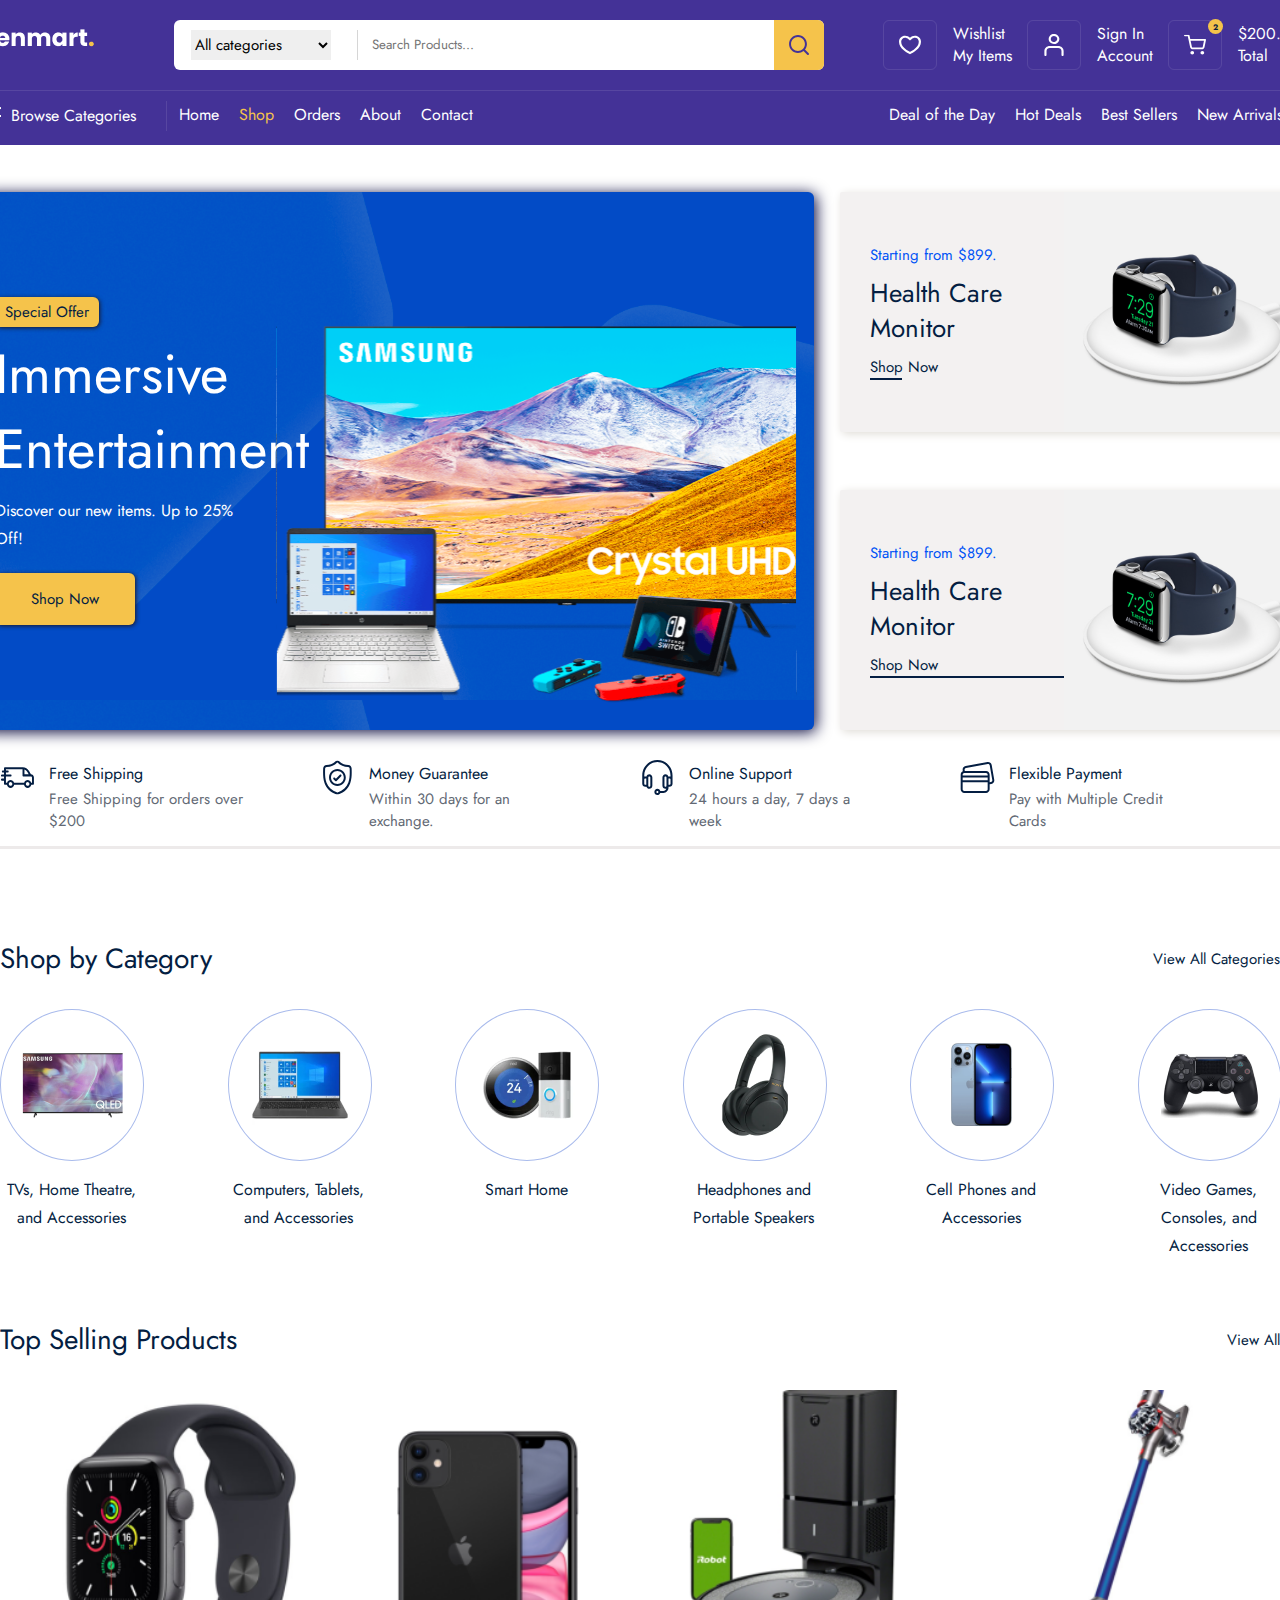
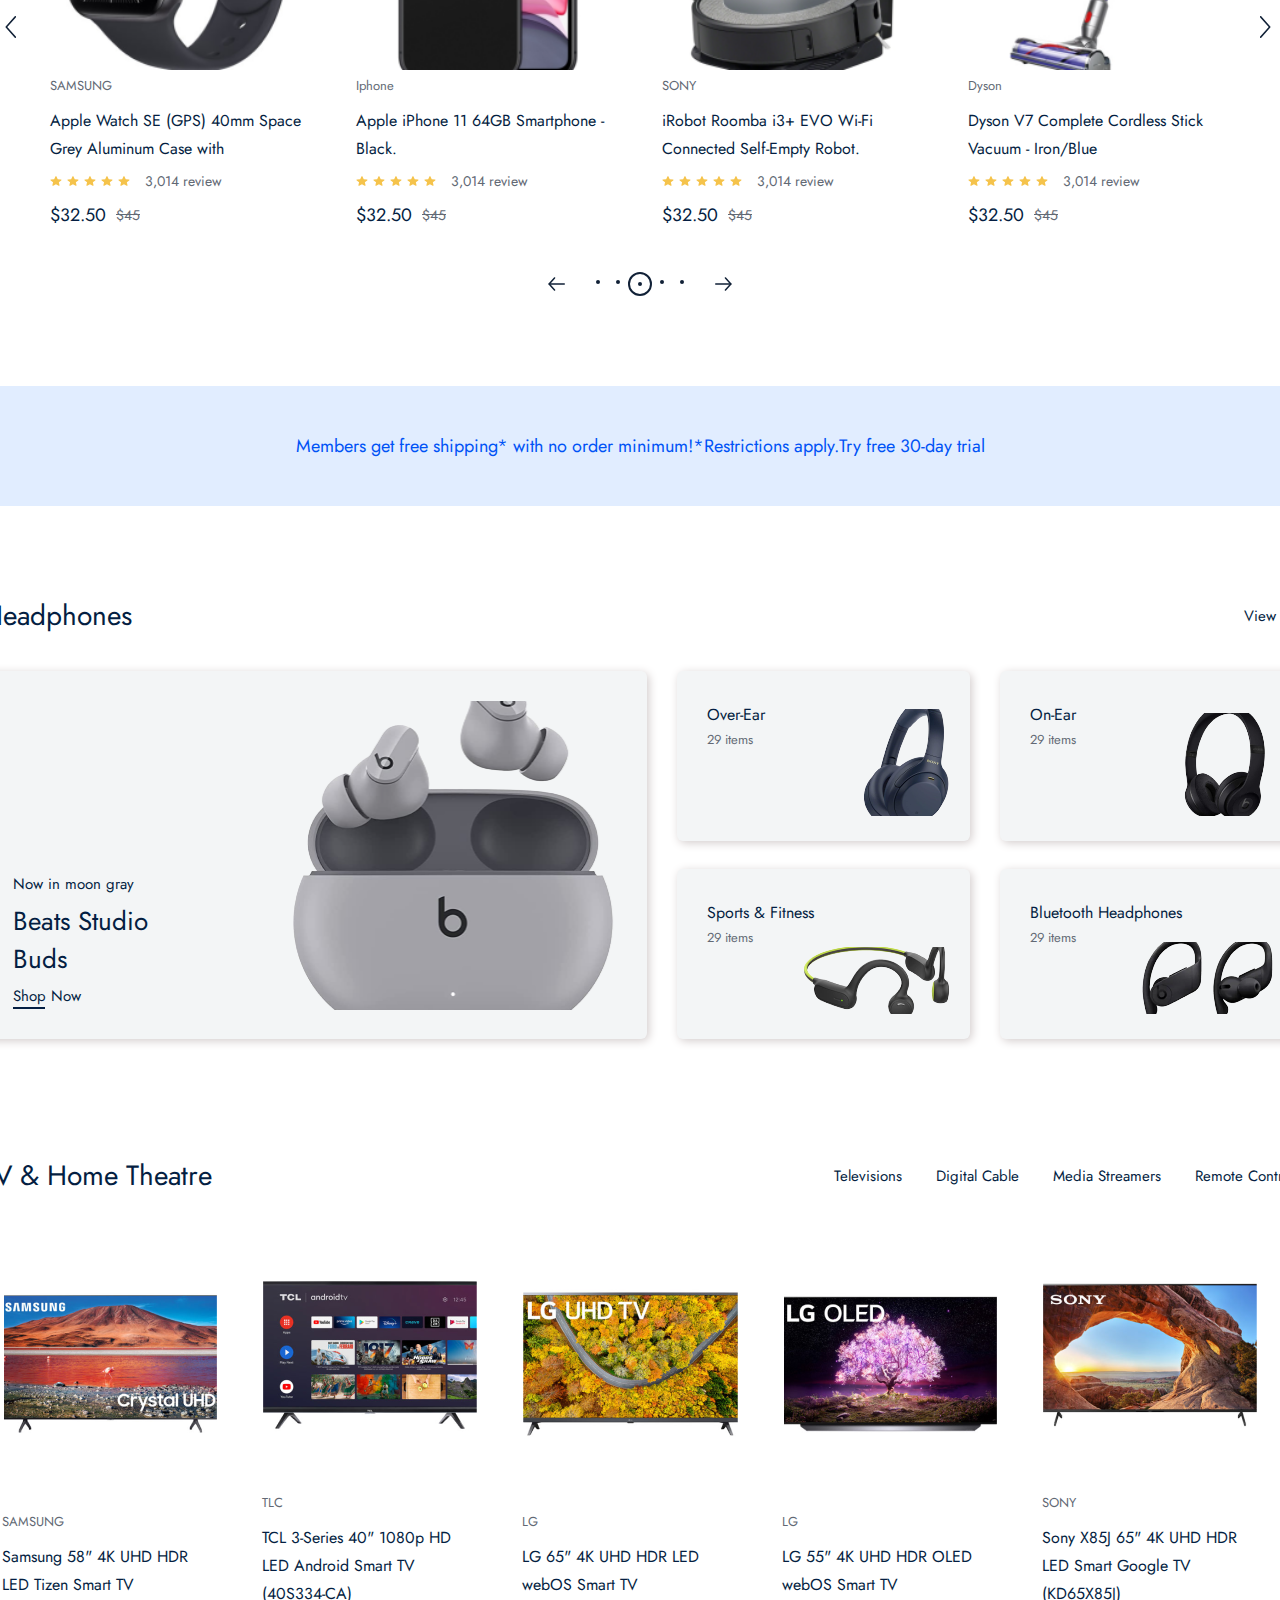
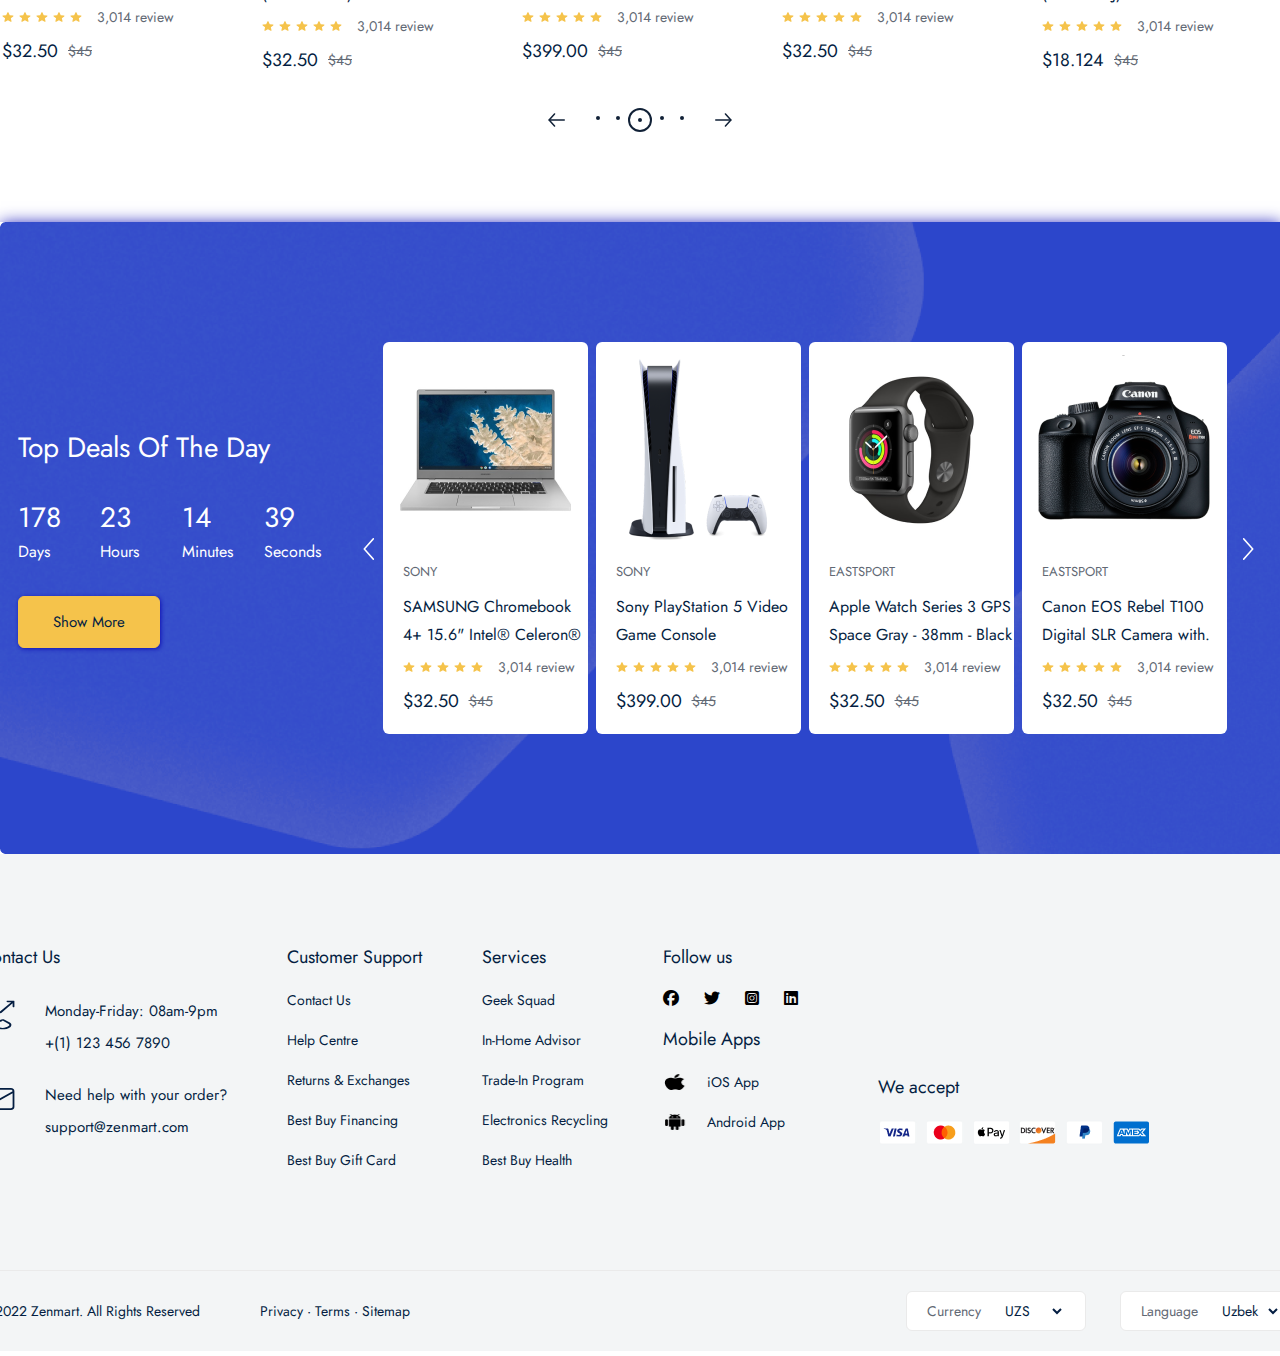
==== commit 7f55a85d: "feat: completed product all page" ====
--- a/index.html
+++ b/index.html
@@ -793,7 +793,7 @@
               <a href="">Best Buy Health</a>
             </div>
             <div class="footer_media_box">
-              <div class="footer_media_main" style="margin-top: 30px;">
+              <div class="footer_media_main">
                 <span class="footer_spec_title" style="margin-bottom: 20px">Follow us</span>
                 <div class="media_box">
                   <i class="fa-brands fa-facebook"></i>
--- a/public/css/command.css
+++ b/public/css/command.css
@@ -554,5 +554,30 @@
     color: rgb(4, 30, 66);
   }
 
-
-
+  /* ===========PAGE_ROUTER=========== */
+  .page_router {
+    margin-top: 21px;
+    width: 1320px;
+  }
+
+  .page_router span {
+    font-family: Jost;
+    font-style: normal;
+    font-size: 14px;
+    font-weight: 400;
+    line-height: 22px;
+
+    color: rgb(4, 30, 66);
+  }
+
+  .page_router .drop {
+    margin: 10px;
+  }
+
+  .page_router .active {
+    color:#626974;
+    
+  }
+
+
+
--- a/public/css/command.css
+++ b/public/css/command.css
@@ -554,5 +554,30 @@
     color: rgb(4, 30, 66);
   }
 
-
-
+  /* ===========PAGE_ROUTER=========== */
+  .page_router {
+    margin-top: 21px;
+    width: 1320px;
+  }
+
+  .page_router span {
+    font-family: Jost;
+    font-style: normal;
+    font-size: 14px;
+    font-weight: 400;
+    line-height: 22px;
+
+    color: rgb(4, 30, 66);
+  }
+
+  .page_router .drop {
+    margin: 10px;
+  }
+
+  .page_router .active {
+    color:#626974;
+    
+  }
+
+
+
